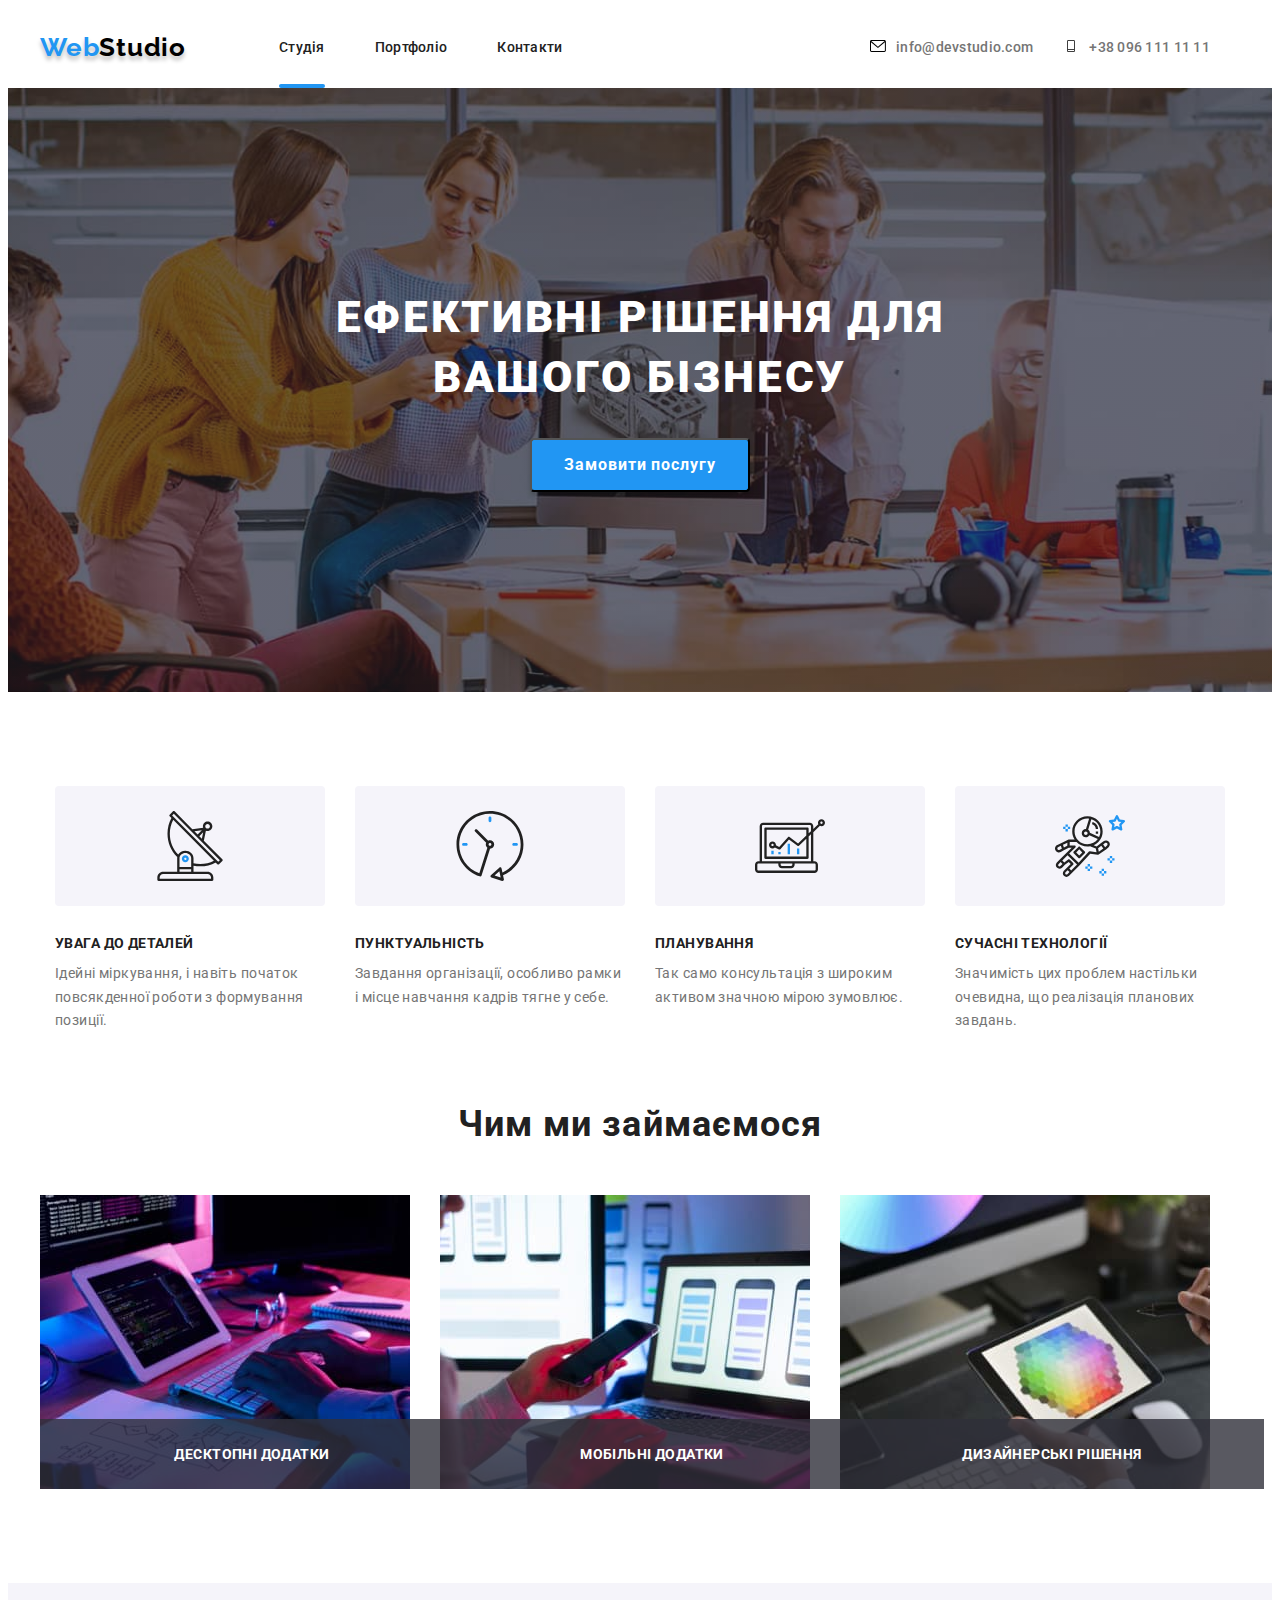
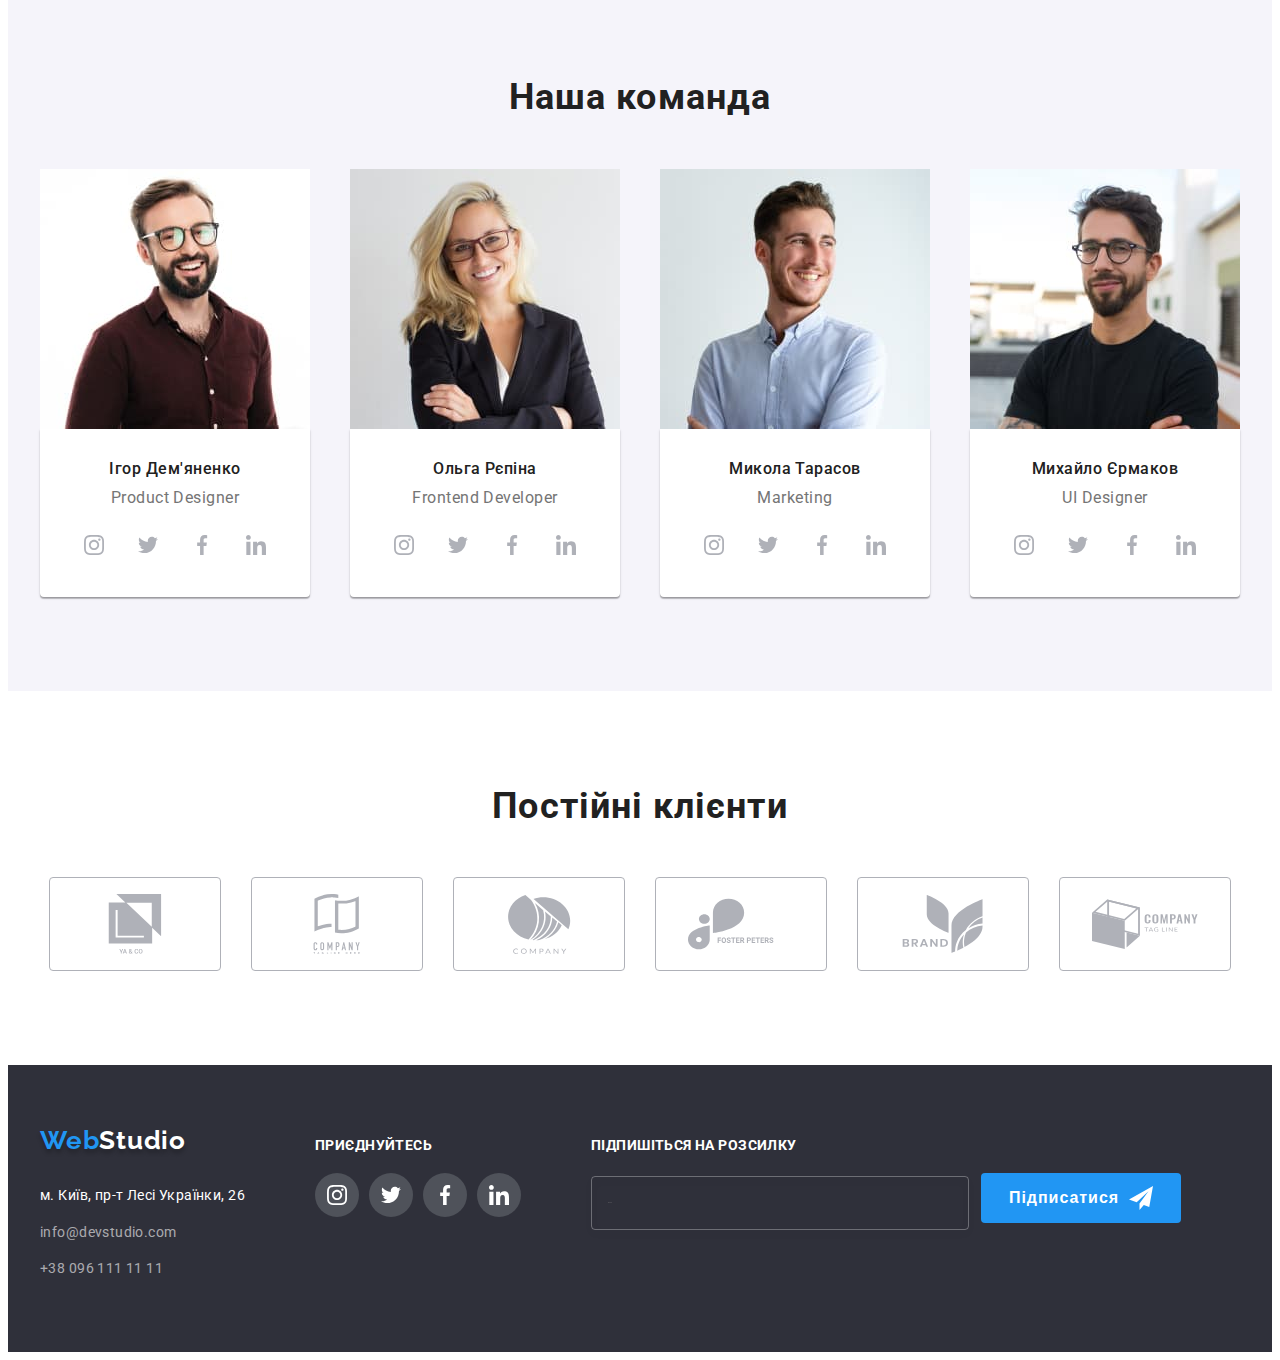
==== index.html @ 94c40601 "Редагування" ====
<!DOCTYPE html>
<html lang="uk">
  <head>
    <meta charset="UTF-8" />
    <meta http-equiv="X-UA-Compatible" content="IE=edge" />
    <meta name="viewport" content="width=device-width, initial-scale=1.0" />
    <title>Document</title>

    <link rel="stylesheet" href="https://cdnjs.cloudflare.com/ajax/libs/modern-normalize/1.1.0/modern-normalize.min.css" integrity="sha512-wpPYUAdjBVSE4KJnH1VR1HeZfpl1ub8YT/NKx4PuQ5NmX2tKuGu6U/JRp5y+Y8XG2tV+wKQpNHVUX03MfMFn9Q==" crossorigin="anonymous" referrerpolicy="no-referrer" />

    <link rel="preconnect" href="https://fonts.googleapis.com">
    <link rel="preconnect" href="https://fonts.gstatic.com" crossorigin>
    <link href="https://fonts.googleapis.com/css2?family=Raleway:wght@700&family=Roboto:wght@400;500;700;900&display=swap" rel="stylesheet">

    <!-- <link rel="stylesheet" href="./css/styles.css"> -->
    <link rel="stylesheet" href="./css/main.min.css">

  </head>
  <body>
    <header>
      <div class="container-header">
        <nav class="navigation">
          <a class="logo" href="./index.html">Web<span class="logo-header">Studio</span></a>
          <ul class="navigation__list navigation__menu__list">
            <li><a class="navigation__menu active" href="./index.html">Студія</a></li>
            <li><a class="navigation__menu" href="./portfolio.html">Портфоліо</a></li>
            <li><a class="navigation__menu" href="">Контакти</a></li>
          </ul>
        </nav>
        <ul class="contacts">
          <li class="header__contacts__link"><a href="mail" class="link"><svg class="header__contacts__icons" width="16" height="12">
            <use href="./img/icons.svg#icon-mail"></use></svg>info@devstudio.com</a>
          </li>
          <li class="header__contacts__link"><a href="mobile" class="link"><svg class="header__contacts__icons" width="16" height="12">
            <use href="./img/icons.svg#icon-mobile"></use></svg>+38 096 111 11 11</a>
          </li>
        </ul>
      </div>
    </header>
    <main>
      <section class="section section__hero section__hero__background">
        <div class="hero-container">
          <h1 class="hero">Ефективні рішення для вашого бізнесу</h1>
          <button class="hero__btn" type="button" data-modal-open> Замовити послугу</button>
        </div>
      </section>
      <section class="section__advantages">
        <div class="container__advantages">
          <h2 hidden>Приклади</h2>
          <ul class="advantages__list">
            <li>
              <a href="#" class="advantages__bcgrd"><svg class="advantages__icons" width="70" height="70"><use href="./img/icons.svg#icon-antenna"></use></svg></a>
              <h3 class="advantages">УВАГА ДО ДЕТАЛЕЙ</h3>
              <p class="advantages__descr">
                Ідейні міркування, і навіть початок повсякденної роботи з
                формування позиції.
              </p>
            </li>
            <li>
              <a href="#" class="advantages__bcgrd"><svg class="advantages__icons" width="70" height="70"><use href="./img/icons.svg#icon-clock"></use></svg></a>
              <h3 class="advantages">ПУНКТУАЛЬНІСТЬ</h3>
              <p class="advantages__descr">
                Завдання організації, особливо рамки і місце навчання кадрів тягне
                у себе.
              </p>
            </li>
            <li>
              <a href="#" class="advantages__bcgrd"><svg class="advantages__icons" width="70" height="70"><use href="./img/icons.svg#icon-diagram"></use></svg></a>
              <h3 class="advantages">ПЛАНУВАННЯ</h3>
              <p class="advantages__descr">
                Так само консультація з широким активом значною мірою зумовлює.
              </p>
            </li>
            <li>
              <a href="#" class="advantages__bcgrd"><svg class="advantages__icons" width="70" height="70"><use href="./img/icons.svg#icon-astronaut"></use></svg></a>
              <h3 class="advantages">СУЧАСНІ ТЕХНОЛОГІЇ</h3>
              <p class="advantages__descr">
                Значимість цих проблем настільки очевидна, що реалізація планових
                завдань.
              </p>
            </li>
          </ul>
        </div>
      </section>
      <section class="section">
        <div class="container-occupation">
          <h2 class="occupation">Чим ми займаємося</h2>
          <ul class="list-occupation">
            <li class="occupation-item">
              <div class="occupation-item-thumb">
                <img src="./img/box-1.jpg" alt="Діяльність1" width="370" height="294" />
                <p class="occupation-descr">Десктопні додатки</p>
              </div>
            </li>
            <li class="occupation-item">
              <div class="occupation-item-thumb">
                <img src="./img/box-2.jpg" alt="Діяльність2" width="370" height="294" />
                <p class="occupation-descr">Мобільні додатки</p>
              </div>
            </li>
            <li class="occupation-item">
              <div class="occupation-item-thumb">
                <img src="./img/box-3.jpg" alt="Діяльність3" width="370" height="294" />
                <p class="occupation-descr">Дизайнерські рішення</p>
              </div>
            </li>
          </ul>
        </div>
      </section>
      <section class="section section-background-workers">
        <div class="container-team">
          <h2 class="team">Наша команда</h2>
          <ul class="list-team">
            <li>
              <img src="./img/Worker-1.jpg" alt="Працівник1" width="270" height="260" />
              <div class="team-workers">
                <h3 class="name">Ігор Дем'яненко</h3>
                <p class="position">Product Designer</p>
                <ul class="workers-soc-list">
                  <li class="workers-soc-items"><a href="instagram" class="workers-soc-link link"><svg class="workers-soc-icons">
                    <use href="./img/icons.svg#icon-instagram"></use></svg></a></li>
                  <li class="workers-soc-items"><a href="twitter" class="workers-soc-link link"><svg width class="workers-soc-icons">
                    <use href="./img/icons.svg#icon-twitter"></use></svg></a></li>
                  <li class="workers-soc-items"><a href="facebook" class="workers-soc-link link"><svg class="workers-soc-icons">
                    <use href="./img/icons.svg#icon-facebook"></use></svg></a></li>
                  <li class="workers-soc-items"><a href="linkedin" class="workers-soc-link link"><svg class="workers-soc-icons">
                    <use href="./img/icons.svg#icon-linkedin"></use></svg></a></li>
                </ul>
              </div>
            </li>
            <li>
              <img src="./img/Worker-2.jpg" alt="Працівник2" width="270" height="260" />
              <div  class="team-workers">
                <h3 class="name">Ольга Рєпіна</h3>
                <p class="position">Frontend Developer</p>
                <ul class="workers-soc-list">
                  <li class="workers-soc-items"><a href="instagram" class="workers-soc-link link"><svg class="workers-soc-icons">
                    <use href="./img/icons.svg#icon-instagram"></use></svg></a></li>
                  <li class="workers-soc-items"><a href="twitter" class="workers-soc-link link"><svg class="workers-soc-icons">
                    <use href="./img/icons.svg#icon-twitter"></use></svg></a></li>
                  <li class="workers-soc-items"><a href="facebook" class="workers-soc-link link"><svg class="workers-soc-icons">
                    <use href="./img/icons.svg#icon-facebook"></use></svg></a></li>
                  <li class="workers-soc-items"><a href="linkedin" class="workers-soc-link link"><svg class="workers-soc-icons">
                    <use href="./img/icons.svg#icon-linkedin"></use></svg></a></li>
                </ul>
              </div>
            </li>
            <li>
              <img src="./img/Worker-3.jpg" alt="Працівник3" width="270" height="260" />
              <div  class="team-workers">
                <h3 class="name">Микола Тарасов</h3>
                <p class="position">Marketing</p>
                <ul class="workers-soc-list">
                  <li class="workers-soc-items"><a href="instagram" class="workers-soc-link link"><svg class="workers-soc-icons">
                    <use href="./img/icons.svg#icon-instagram"></use></svg></a></li>
                  <li class="workers-soc-items"><a href="twitter" class="workers-soc-link link"><svg class="workers-soc-icons">
                    <use href="./img/icons.svg#icon-twitter"></use></svg></a></li>
                  <li class="workers-soc-items"><a href="facebook" class="workers-soc-link link"><svg class="workers-soc-icons">
                    <use href="./img/icons.svg#icon-facebook"></use></svg></a></li>
                  <li class="workers-soc-items"><a href="linkedin" class="workers-soc-link link"><svg class="workers-soc-icons">
                    <use href="./img/icons.svg#icon-linkedin"></use></svg></a></li>
                </ul>
              </div>
            </li>
            <li>
              <img src="./img/Worker-4.jpg" alt="Працівник4" width="270" height="260" />
              <div class="team-workers">
                <h3 class="name">Михайло Єрмаков</h3>
                <p class="position">UI Designer</p>
                <ul class="workers-soc-list">
                  <li class="workers-soc-items"><a href="instagram" class="workers-soc-link link"><svg class="workers-soc-icons">
                    <use href="./img/icons.svg#icon-instagram"></use></svg></a></li>
                  <li class="workers-soc-items"><a href="twitter" class="workers-soc-link link"><svg class="workers-soc-icons">
                    <use href="./img/icons.svg#icon-twitter"></use></svg></a></li>
                  <li class="workers-soc-items"><a href="facebook" class="workers-soc-link link"><svg  class="workers-soc-icons">
                    <use href="./img/icons.svg#icon-facebook"></use></svg></a></li>
                  <li class="workers-soc-items"><a href="linkedin" class="workers-soc-link link"><svg  class="workers-soc-icons">
                    <use href="./img/icons.svg#icon-linkedin"></use></svg></a></li>
                </ul>
              </div>
            </li>
          </ul>
        </div>
      </section>
      <section class="section">
        <div class="clients-container">
          <h2 class="clients">Постійні клієнти</h2>
          <ul class="clients-list">
            <li><a href="client-1" class="clients-link link"><svg class="clients-icons">
              <use href="./img/icons.svg#icon-1"></use></svg></a></li>
            <li><a href="client-2" class="clients-link link"><svg class="clients-icons">
              <use href="./img/icons.svg#icon-2"></use></svg></a></li>
            <li><a href="client-3" class="clients-link link"><svg class="clients-icons">
              <use href="./img/icons.svg#icon-3"></use></svg></a></li>
            <li><a href="client-4" class="clients-link link"><svg class="clients-icons">
              <use href="./img/icons.svg#icon-4"></use></svg></a></li>
            <li><a href="client-5" class="clients-link link"><svg class="clients-icons">
              <use href="./img/icons.svg#icon-5"></use></svg></a></li>
            <li><a href="client-5" class="clients-link link"><svg class="clients-icons">
              <use href="./img/icons.svg#icon-6"></use></svg></a></li>
          </ul>
        </div>
      </section>
    </main>
    <footer class="footer-background">
      <div class="container-footer">
        <div class="section-adress">
          <a class="logo-footer" href="./index.html">Web<span class="logo-footer-part">Studio</span></a>
          <address>
            <ul class="list-footer">
              <li class="link-footer-adress">
                <a class="adress" href="https://goo.gl/maps/pz3UQcwL6n8fsx3L7"
                  >м. Київ, пр-т Лесі Українки, 26</a>
              </li>
              <li class="link-footer">
                <a class="contacts-footer" href="mailto:info@devstudio.com">info@devstudio.com</a>
              </li>
              <li class="link-footer">
                <a class="contacts-footer" href="tel:+380961111111">+38 096 111 11 11</a>
              </li>
            </ul>
          </address>
        </div>
        <div class="section-social">
            <h3 class="invitation-footer">ПРИЄДНУЙТЕСЬ</h3>
            <ul class="list-footer footer-soc-list">
              <li class="footer-soc-items"><a href="instagram" class="footer-soc-link link"><svg class="footer-soc-icons">
                <use href="./img/icons.svg#icon-instagram"></use></svg></a></li>
              <li class="footer-soc-items"><a href="twitter" class="footer-soc-link link"><svg class="footer-soc-icons">
                <use href="./img/icons.svg#icon-twitter"></use></svg></a></li>
              <li class="footer-soc-items"><a href="facebook" class="footer-soc-link link"><svg  class="footer-soc-icons">
                <use href="./img/icons.svg#icon-facebook"></use></svg></a></li>
              <li class="footer-soc-items"><a href="linkedin" class="footer-soc-link link"><svg  class="footer-soc-icons">
                <use href="./img/icons.svg#icon-linkedin"></use></svg></a></li>
            </ul>
        </div>
        <form class="subscriber-form">
            <p class="text-form">Підпишіться на розсилку</p>
            <div class="subscriber-form-bottom">
              <input type="email" class="input-bottom" placeholder="E-mail">
              <button type="submit" class="submit-bottom">
                <span class="submit-text">Підписатися</span>
                <svg class="submit-icon">
                  <use href="./img/icons.svg#icon-send">
                  </use>
                </svg>
              </button>
            </div>
        </form>
      </div>
    </footer>
      <div class="backdrop is-hidden" data-modal>
        <div class="modal">
          <button type="button" class="modal-close" data-modal-close>
            <li><a href="#" class="modal-cross"><svg class="close-btn" width="11" height="11" >
              <use href="./img/icons.svg#icon-Vector"></use></svg></a></li>
          </button>
          <form class="modal-form">
            <p class="modal-heading">Залиште свої дані, ми вам передзвонимо</p>
            <div class="form-field">
              <label for="name" class="field-type" aria-required="required">Ім'я</label>
              <input type="text" class="modal-input">
              <svg class="modal-form-icons"><use href="./img/icons.svg#icon-name"></use></svg>
            </div>
            <div class="form-field">
              <label for="tel" class="field-type" aria-required="required">Телефон</label>
              <input type="tel" pattern="[\+]\d{3}\s[\(]\d{2}[\)]\s\d{3}[\-]\d{2}[\-]\d{2}" class="modal-input">
              <svg class="modal-form-icons"><use href="./img/icons.svg#icon-tel"></use></svg>
            </div>
            <div class="form-field">
              <label for="name" class="field-type" aria-required="required">Пошта</label>
              <input type="email" class="modal-input">
              <svg class="modal-form-icons"><use href="./img/icons.svg#icon-email"></use></svg>
            </div>
            <div class="form-field">
              <label for="name" class="field-type">Коментар</label>
              <textarea name="comment" id="comment" class="textarea-label" placeholder="Введіть текст"></textarea>
            </div>
            <div class="form-field">
              <input type="checkbox" name="politic" id="politic" class="modal-politic-check is-hidden">
              <label for="politic" class="modal-politic-label">
                <div class="modal-politic-check2">
                  <svg class="modal-form-icon-check" width="11" height="8">
                  <use href="./img/icons.svg#icon-check"></use></svg>
                </div>
                <span class="check-text">Погоджуюся з розсилкою та приймаю <a href="./index.html" class="a-modal">Умови договору</a></span>
              </label>
            </div>
            <div class="form-submit">
              <button type="submit" class="btn-submit">Відправити</button>
            </div>
          </form>
        </div>
      </div>
    <script src="./js/modal.js"></script>
  </body>
</html>
---- css/styles.css ----
/*reset start*/
h1,
h2,
h3,
h4,
h5,
h5,
ul,
p{
    margin: 0;
    padding-left: 0;
}
.link{
    text-decoration: none;
    color: currentColor;
}
.list{
    text-decoration: none;
    list-style: none;
    margin: 0;
    padding: 0;
    display: flex;
    align-items: center;
    gap: 50px;
}
.section{
    padding-top: 94px;
    padding-bottom: 94px;
}
img{
    display: block;
}
/*reset end*/
.container-header{
    width: 1200px;
    margin: 0 auto;
    display: flex;
    align-items: center;
}
.header-border-bottom{
    border-bottom: 1px solid #ECECEC;
}
body{
    font-family: "Roboto", "Raleway";
}
:root{
    --article-color: #212121;
    --article-descr-color:#757575;
    --section-background-color:#2F303A;
    --btns-links-color:#2196F3; 
}
.list-header{
    text-decoration: none;
    list-style: none;
    margin: 0;
    padding: 0;
    display: flex;
    align-items: center;
    gap: 50px;
}
.logo{
    font-style: normal;
    font-weight: 700;
    font-size: 26px;
    line-height: 1.19;
    letter-spacing: 0.03em;
    color: #2196F3;
    text-shadow: 0px 4px 4px rgba(0, 0, 0, 0.25);
    text-decoration: none;
    font-family: 'Raleway';
    padding-top: 24px;
    padding-bottom: 25px;
    display: flex;
    align-items: center;
}
.logo-header{
    color: #000000;
    display: flex;
    align-items: center;
}
.navigation{
    display: flex;
    align-items: center;
    transition: color 250ms linear;
}
.list-menu{
    text-decoration: none;
    list-style: none;
    margin: 0;
    padding: 0;
    display: flex;
    align-items: center;
    gap: 50px;
    margin-left: 93px;
    transition: color 250ms linear;
}
.menu.active::after{
    content: "";
    width: 100%;
    height: 4px;
    background-color: #2196F3;
    position: absolute;
    bottom: 0;
    display: block;
    left: 0;
    border-radius: 2px;
}
.menu{
    font-size: 14px;
    line-height: 1.14;
    letter-spacing: 0.02em;
    color: #212121;
    text-decoration: none;
    font-weight: 500;
    padding-top: 32px;
    padding-bottom: 32px;
    display: flex;
    align-items: center;
    transition: color 250ms linear;
    position: relative;
}
.menu:hover{
    color: var(--btns-links-color);
}

.menu:active{
    color: var(--btns-links-color);
}
.menu:focus{
    color: var(--btns-links-color);
}
.list-contacts{
    text-decoration: none;
    list-style: none;
    margin: 0;
    padding: 0;
    display: flex;
    align-items: center;
    margin-left: auto;
}
.header-contacts-link{
    font-family: 'Roboto';
    font-style: normal;
    font-size: 14px;
    line-height: 1.14;
    letter-spacing: 0.02em;
    color: #757575;
    text-decoration: none;
    font-weight: 500;
    padding-top: 32px;
    padding-bottom: 32px;
    display: flex;
    align-items: center;
    justify-content: center;
    margin-left: auto;
    margin-right: 30px;
    color: #757575;
    transition: color 250ms linear;
}
.header-contacts-icons{
    margin-right: 10px;
    fill:#757575;
    transition: fill 250ms linear;
}
.header-contacts-link:hover{
    fill: var(--btns-links-color);
    color: var(--btns-links-color);
}
.header-contacts-link:focus{
    fill: var(--btns-links-color);
    color: var(--btns-links-color);
}
.hero-section{
    padding-top: 200px;
    padding-bottom: 200px;
    background-image: linear-gradient(rgba(47, 48, 58, 0.4), rgba(47, 48, 58, 0.4)), url(../img/hero-image.jpg);
    background-repeat: no-repeat;
    background-size: cover;
    background-position: center;
    background-color: var(--section-background-color);
}
.hero-container{
    width: 1200px;
    padding-top: 94px;
    padding-bottom: 94px;
    align-items: center;
    text-align: center;
    display: contents;
}
.hero{
    font-size: 44px;
    width: 696px;
    margin: 0 auto;
    line-height: 1.36;
    text-align: center;
    letter-spacing: 0.06em;
    text-transform: uppercase;
    color: #FFFFFF; 
    font-weight: 900;
    margin-bottom: 30px;
    background-color: transparent;
    display: flex;
    align-items: center;
}
.btn-order{
    font-family: 'Roboto';
    font-style: normal;
    font-size: 16px;
    line-height: 1.875;
    font-weight: 700;
    margin: 0 auto;
    padding: 10px 32px;
    letter-spacing: 0.06em;
    color: #FFFFFF;
    box-shadow: 0px 4px 4px rgba(0, 0, 0, 0.15);
    border-radius: 4px;
    cursor: pointer;
    display: flex;
    align-items: center;
    transition: color 250ms linear;
    background: var(--btns-links-color)
}
.section-advantages{
    padding-top: 94px;
}
.container-advantages{
    width: 1200px;
	padding-left: 15px;
	padding-right: 15px;
	margin: 0 auto;
}
.list-advantages{
    text-decoration: none;
    list-style: none;
    margin: 0;
    padding: 0;
    display: flex;
    align-items: center;
    justify-content: center;
    gap: 30px; 
}
.advantage-bcgrd{
    width: 270px;
    height: 120px;
    background-color: #F5F4FA;
    border-radius: 4px;
    margin-bottom: 30px;
    display: flex;
    align-items: center;
    justify-content: center;
}
.advantage-icon{
    width: 70px;
    height: 70px;
}
.advantages{
    font-size: 14px;
    font-weight: 700;
    line-height: 1.14;
    letter-spacing: 0.03em;
    text-transform: uppercase;
    padding-bottom: 10px;
    display: flex;
    justify-content: space-between;
    align-items: center;
    color:var(--article-color)
}
.advantages-descr{
    font-size: 14px;
    width: 270px;
    height: 48px;
    font-weight: 400;
    line-height: 1.71;
    letter-spacing: 0.03em;
    display: flex;
    justify-content: space-between;
    color: var(--article-descr-color)
}
.container-occupation{
    width: 1200px;
	padding-left: 15px;
	padding-right: 15px;
	margin: 0 auto;
}
.list-occupation{
    text-decoration: none;
    list-style: none;
    margin: 0;
    padding: 0;
    display: flex;
    align-items: center;
    gap: 30px;
}
.occupation{
    font-size: 36px;
    font-weight: 700;
    line-height: 1.16;
    text-align: center;
    letter-spacing: 0.03em;
    margin-bottom: 50px;
    color: var(--article-color)
}
.occupation-item{
    position: relative;
}
.occupation-item-thumb{
    position: relative;
}
.occupation-descr{
    font-family: 'Roboto';
    font-style: normal;
    font-weight: 700;
    font-size: 14px;
    line-height: 16px;
    letter-spacing: 0.03em;
    text-transform: uppercase;
    padding: 27px;
    color: #FFFFFF;
    position: absolute;
    bottom: 0;
    text-align: center;
    width: 100%;
    background-color: rgba(47, 48, 58, 0.8);
}
.section-background-workers{
    background: #F5F4FA;
}
.container-team{
    width: 1200px;
	padding-left: 15px;
	padding-right: 15px;
	margin: 0 auto;
}
.list-team{
    text-decoration: none;
    display: flex;
    justify-content: space-between;
    align-items: center;
    list-style: none;
    margin: 0;
    padding: 0;
}
.team-workers{
    padding-top: 30px;
    padding-bottom: 30px;
    background: #FFFFFF;
    box-shadow: 0px 1px 3px rgba(0, 0, 0, 0.12), 0px 1px 1px rgba(0, 0, 0, 0.14), 0px 2px 1px rgba(0, 0, 0, 0.2);
    border-radius: 0px 0px 4px 4px;
}
.team{
    font-size: 36px;
    font-weight: 700;
    line-height: 1.16;
    text-align: center;
    letter-spacing: 0.03em;
    color: #212121;
    margin-bottom: 50px;
}
.name{
    font-size: 16px;
    font-weight: 500;
    line-height: 1.1875;
    text-align: center;
    letter-spacing: 0.03em;
    padding-bottom: 10px;
    color: var(--article-color)
}
.position{
    font-size: 16px;
    font-weight: 400;
    line-height: 1.1875;
    text-align: center;
    letter-spacing: 0.03em;
    margin-bottom: 16px;
    color: var(--article-descr-color)
}
.workers-soc-list{
    text-decoration: none;
    list-style: none;
    margin: 0;
    padding: 0;
    display: flex;
    justify-content: center;
    align-items: center;
    gap: 10px;
}
.workers-soc-items{
    width: 44px;
    height: 44px;
}
.workers-soc-link{
    width: 100%;
    height: 100%;
    display: flex;
    justify-content: center;
    align-items: center;
    border-radius: 50%;
    transition: background-color 250ms linear, fill 250ms linear;
}
.workers-soc-link:hover{
    background-color: var(--btns-links-color);
}
.workers-soc-link:hover .workers-soc-icons{
    fill: #FFFFFF;
}
.workers-soc-link:focus{
    background-color: var(--btns-links-color);
}
.workers-soc-link:focus .workers-soc-icons{
    fill: #FFFFFF;
}
.workers-soc-icons{
    height: 20px;
    width: 20px;
    fill: #AFB1B8;
    transition: color 250ms linear;
}
.clients-container{
    width: 1200px;
	padding-left: 15px;
	padding-right: 15px;
	margin: 0 auto;
}
.clients-list{
    text-decoration: none;
    list-style: none;
    margin: 0;
    padding: 0;
    display: flex;
    justify-content: center;
    align-items: center;
    gap: 30px;  
}
.clients{
    font-family: 'Roboto';
    font-style: normal;
    font-weight: 700;
    font-size: 36px;
    line-height: 42px;
    text-align: center;
    letter-spacing: 0.03em;
    color: #212121; 
    margin-bottom: 50px;
}
.clients-link{
    display: flex;
    justify-content: center;
    align-items: center;
    border: 1px solid #AFB1B8;
    border-radius: 4px;
    fill: #AFB1B8;
    transition: fill 250ms linear, border-color 250ms linear;
}
.clients-link:hover { 
    fill: var(--btns-links-color); 
    border-color:var(--btns-links-color);
}
.clients-link:focus { 
    fill: var(--btns-links-color); 
    border-color:var(--btns-links-color);
}
.clients-icons{
    width: 106px;
    height: 60px;
    margin: 16px 32px 16px 32px;
}
.container-footer{
    display: flex;
    justify-content: start;
    padding-left: 15px;
    padding-right: 15px;
    margin: 0 auto;
    width: 1200px;
}
.section-adress{
    margin-right: 70px;
}
.section-social{
    margin-top: 12px;
}
.footer-background{
    padding-top: 60px;
    padding-bottom: 60px;
    background: var(--section-background-color)
}
.list-footer{
    text-decoration: none;
    list-style: none;
    margin: 0;
    padding: 0; 
}
.link-footer-adress{
    margin-top: 28px;
    margin-bottom: 12px;
}
.link-footer{
    margin-bottom: 12px;
}
.logo-footer{
    font-family: 'Raleway';
    font-style: normal;
    font-weight: 700;
    font-size: 26px;
    line-height: 1.19;
    letter-spacing: 0.03em;
    color: #2196F3;
    text-shadow: 0px 4px 4px rgba(0, 0, 0, 0.25);
    text-decoration: none;
    margin-right: auto;
}
.logo-footer-part{
    font-family: 'Raleway';
    font-style: normal;
    font-weight: 700;
    font-size: 26px;
    line-height: 31px;
    letter-spacing: 0.03em;
    margin-left: auto;
    margin-bottom: 28px;
    color: #FFFFFF;
}
.adress{
    font-family: 'Roboto';
    font-style: normal;
    font-size: 14px;
    font-weight: 400;
    line-height: 1.71;
    letter-spacing: 0.03em;
    color: #FFFFFF;
    text-decoration: none;
    margin-top: 28px;
    margin-bottom: 12px;
    margin-left: auto;
}
.social-footer{
    display: flex;
    justify-content: center;
    align-items: center;
}
.invitation-footer{
    font-family: 'Roboto';
    font-style: normal;
    font-weight: 700;
    font-size: 14px;
    line-height: 16px;
    letter-spacing: 0.03em;
    text-transform: uppercase;
    color: #FFFFFF;
    display: flex;
    align-items: center;
    margin-bottom: 20px;
}
.footer-soc-list{
    display: flex;
    align-items: center;
    gap: 10px;
}
.footer-soc-items{
    width: 44px;
    height: 44px;
}
.footer-soc-link{
    width: 100%;
    height: 100%;
    display: flex;
    justify-content: center;
    align-items: center;
    border-radius: 50%;
    background-color: #4f525a;
    transition:  background-color 250ms linear, fill 250ms linear;
}
.footer-soc-link:hover{
    background-color: var(--btns-links-color);
}
.footer-soc-link:hover .workers-soc-icons{
    fill: #FFFFFF;
}
.footer-soc-link:focus{
    background-color: var(--btns-links-color);
}
.footer-soc-link:focus .workers-soc-icons{
    fill: #FFFFFF;
}
.footer-soc-icons{
    height: 20px;
    width: 20px;
    fill: #FFFFFF
}
.container-portfolio{
    width: 1200px;
	margin: 0 auto; 
    padding-left: 15px;
	padding-right: 15px;
}
.portfolio-container-header{
    border-bottom: 1px solid #EEEEEE;
}
.portfolio-section{
    width: 1200px;
    margin: 0 auto; 
    padding-left: 15px;
    padding-right: 15px;
    display: flex;
    align-items: center;
}
.list-portfolio-categories{
    text-decoration: none;
    list-style: none;
    margin: 0;
    padding: 0;
    display: flex;
    align-items: center;
    justify-content: center;
    margin-bottom: 50px;
    gap: 8px;
}
.portfolio-filter{
    border: 1px solid #EEEEEE;
    padding-top: 20px;
    padding-bottom: 20px;
}
.portfolio-categories{
    font-family: 'Roboto';
    font-style: normal;
    font-weight: 500;
    font-size: 16px;
    line-height: 26px;
    text-align: center;
    letter-spacing: 0.03em;
    color: #212121;
    cursor: pointer;
    padding: 6px 22px;
    transition:  background-color 250ms linear, color 250ms linear, border-bottom 250ms linear; 
}
.portfolio-categories:hover{
    color: #FFFFFF;
    background-color: var(--btns-links-color)
}
.portfolio-categories:focus{
    color: #FFFFFF;
    background-color: var(--btns-links-color)
}
.portfolio-categories:active{
    color: #FFFFFF;
    background-color: var(--btns-links-color)
}
.header-portfolio-border{
    border-bottom: 1px solid #ECECEC;;
}
.container-projects{
    width: 1200px;
	margin: 0 auto;
	padding-left: 15px;
	padding-right: 15px;
}
.list-portfolio-projects{
    text-decoration: none;
    list-style: none;
    margin: 0;
    display: flex;
    align-content: center;
    flex-wrap: wrap;
    gap: 30px;
}
.project{
    font-size: 18px;
    font-weight: 700;
    line-height: 2;
    letter-spacing: 0.06em;
    margin-left: 24px;
    margin-right: 24px;
    margin-bottom: 4px;
    color: var(--article-color) 
}
.project-item{
   flex-basis: calc((100% - 60px) / 3);
   transition: box-shadow 250ms linear;
   transform: translateY(0%);
}
.project-item:hover .project-descr-overlay{
    transform: translateY(0%);
    transition: 250ms linear;
}
.project-item:hover{
    box-shadow: 0px 1px 1px rgba(0, 0, 0, 0.12), 0px 4px 4px rgba(0, 0, 0, 0.06), 1px 4px 6px rgba(0, 0, 0, 0.16);
}
.project-descr-overlay{
    font-family: 'Roboto';
    font-style: normal;
    font-weight: 400;
    font-size: 18px;
    line-height: 28px;
    letter-spacing: 0.03em;
    position: absolute;
    top: 0;
    color: #FFFFFF;
    padding: 63px 24px 63px 24px;
    height: 100%;
    transform: translateY(100%);
    transition: 250ms linear;
    background-color: var(--btns-links-color);
}
.project-item-thumb{
    position: relative;
    overflow: hidden;
}
.portfolio-categories-item{
    font-size: 16px;
    font-weight: 400;
    line-height: 1.875;
    letter-spacing: 0.03em;
    margin-left: 24px;
    margin-right: 24px;
    color: var(--article-descr-color)
}
.contacts-footer{
    font-family: 'Roboto';
    font-style: normal;
    font-weight: 400;
    font-size: 14px;
    line-height: 24px;
    letter-spacing: 0.03em;
    color: rgba(255, 255, 255, 0.6);
    text-decoration: none;
    transition: color 250ms linear; 
}
.contacts-footer:hover{
    color: #2196F3;
}
.contacts-footer:focus{
    color: #2196F3;
}
.contacts-footer:active{
    color: #2196F3;
}
.backdrop{
    width: 100%;
    height: 100%;
    position: fixed;
    transition: opacity 250ms linear, visibility 250ms linear;
    top: 0;
    background: rgba(0, 0, 0, 0.2);
    box-shadow: 0px 4px 4px rgba(0, 0, 0, 0.25);
}
.backdrop.is-hidden .modal{
    transform: translate(-50%, -50%) scale(0);
}
.modal{
    width: 528px;
    min-height: 600px;
    position: absolute;
    top: 50%;
    left: 50%;
    transform: translate(-50%, -50%) scale(1);
    background-color: #FFFFFF;
    list-style: none;
    border-radius: 5px;
    transition: transform 250ms linear;
}
.modal-close{
    width: 30px;
    height: 30px;
    background-color: transparent;
    border-radius: 50%;
    cursor: pointer;
    top: 10px;
    right: 10px;
    border: 1px solid rgba(0, 0, 0, 0.1);
    border-radius: 50%;
    display: flex;
    align-items: center;
    justify-content: center;
    position: absolute;
}
.modal-cross:hover{
    fill: var(--btns-links-color);
}
.modal-cross:focus{
    fill: var(--btns-links-color);
}
.modal-cross:active{
    fill: var(--btns-links-color);
}
.is-hidden{
    opacity: 0;
    visibility: hidden;
    pointer-events: none;
}
.modal-form{
    padding: 40px;
}
.modal-heading{
    font-family: 'Roboto';
    font-style: normal;
    font-weight: 700;
    font-size: 20px;
    line-height: 23px;
    text-align: center;
    letter-spacing: 0.03em;
    color: #212121;
    padding-bottom: 12px;
}
.modal-input{
    width: 100%;
    height: 40px;
    border: 1px solid rgba(33, 33, 33, 0.2);
    border-radius: 4px;
    transition: color 250ms linear, fill 250ms linear;
}
.form-field{
    width: 100%;
    display: flex;
    flex-direction: column;
    margin-bottom: 10px;
    position: relative;
}
.field-type{
    font-family: 'Roboto';
    font-style: normal;
    font-weight: 400;
    font-size: 12px;
    line-height: 14px;
    letter-spacing: 0.01em;
    color: #757575;
}
.modal-input{
    display: inline-block;
    width: 100%;
    height: 40px;
    padding: 0 0 0 40px;
    margin-top: 4px;
    outline: none;
    border: 1px solid rgba(33, 33, 33, 0.2);
    border-radius: 4px;
    cursor: pointer;
    transition: color 250ms linear, fill 250ms linear;
}
.modal-input:focus~.modal-form-icons{
  color: var(--btns-links-color);
  fill: var(--btns-links-color);
}
.textarea-label:focus,
.modal-input:focus{
  border: 1px solid var(--btns-links-color);
}
.modal-input:hover~.modal-form-icons{
    color: var(--btns-links-color);
    fill: var(--btns-links-color);
  }
  .textarea-label:hover,
  .modal-input:hover{
    border: 1px solid var(--btns-links-color);
  }
.modal-form-icons{
    position: absolute;
    width: 15px;
    height: 12px;
    left: 10px;
    top: 55%;
    transition: color 250ms linear, fill 250ms linear;
}
.textarea-label{
    display: block;
    width: 448px;
    height: 120px;
    padding: 12px 16px;
    margin-top: 4px;
    outline: none;
    border: 1px solid rgba(33, 33, 33, 0.2);
    border-radius: 4px;
    cursor: pointer;
    resize: none;
    outline: none;
    cursor: pointer;
    overflow: auto;
    font-family: 'Roboto';
    font-style: normal;
    font-weight: 400;
    font-size: 12px;
    line-height: 14px;
    letter-spacing: 0.01em;
    color: rgba(117, 117, 117, 0.5);
    transition: color 250ms linear, fill 250ms linear;
}
.modal-politic-label{
    display: flex;
    align-items: center;
    padding-bottom: 30px;
}
/* .modal-politic-label::before{
    content: "";
    width: 16px;
    height: 16px;
    border: 2px solid;
    border-radius: 2px;
    margin-right: 10px;
    margin-left: 14px;
}
.modal-politic-check:checked~ label::before{
    border: none;
    background-repeat: no-repeat;
    background-image: url(../img/check.svg);
    background-position: center;
    background-color: var(--btns-links-color);
} */
.modal-politic-check2{
    width: 16px;
    height: 16px;
    border: 2px solid;
    border-radius: 2px;
    margin-right: 10px;
    margin-left: 10px;
    cursor: pointer; 
}
.modal-form-icon-check{
    width: 15px;
    height: 12px;
    top: 55%;
    transition: color 250ms linear, fill 250ms linear;
}
.modal-politic-check2 svg{
    fill: transparent;
}
.modal-politic-check:checked + label>div{
    border: none;
    background-color: var(--btns-links-color);
}
.modal-politic-check:checked + label>div svg{
    fill: #FFFFFF;
}
.check-text{
    font-family: 'Roboto';
    font-style: normal;
    font-weight: 400;
    font-size: 14px;
    line-height: 24px;
    letter-spacing: 0.02em;
    color: #757575;
}
.a-modal {
    display: inline-block;
    padding: 0;
    margin: 0;
    color: var(--btns-links-color)
}
.checkbox{
    appearance: none;
    transition: background-image 250ms cubic-bezier(0.4, 0, 0.2, 1),
      fill 250ms cubic-bezier(0.4, 0, 0.2, 1);
}
.form-submit{
    display: flex;
    justify-content: center;
}
.btn-submit{
    font-family: 'Roboto';
    font-weight: 700;
    font-size: 16px;
    line-height: 30px;
    letter-spacing: 0.06em;
    padding: 10px 52px 10px 52px;
    align-items: center;
    text-align: center;
    letter-spacing: 0.06em;
    border: none;
    border-radius: 4px;
    cursor: pointer;
    color: #FFFFFF;
    background-color: var(--btns-links-color);
    box-shadow: 0px 4px 4px rgba(0, 0, 0, 0.15);
    transition: box-shadow 250ms cubic-bezier(0.4, 0, 0.2, 1);
}
.btn-submit:focus{
    box-shadow: 0px 4px 4px rgba(0, 0, 0, 0.2);
}
.btn-submit:hover{
    box-shadow: 0px 4px 4px rgba(0, 0, 0, 0.2);
}
.btn-submit:active{
    box-shadow: 0px 4px 4px rgba(0, 0, 0, 0.2);
}
.subscriber-form{margin-top: 12px;
    margin-bottom: 20px;
    margin-left: 70px;
}
.subscriber-form-bottom{
    display: flex;
    align-items: baseline;
}
.text-form{
    font-family: 'Roboto';
    font-style: normal;
    font-weight: 700;
    font-size: 14px;
    line-height: 16px;
    letter-spacing: 0.03em;
    text-transform: uppercase;
    color: #FFFFFF;
    display: flex;
    align-items: center;
    margin-bottom: 20px;
}
.input-bottom{
    width: 358px;
    height: 50px;
    padding-left: 16px;
    font-size: 16px;
    line-height: 1.25;
    cursor: pointer;
    border: 1px solid rgba(255, 255, 255, 0.3);
    filter: drop-shadow(0px 4px 4px rgba(0, 0, 0, 0.15));
    border-radius: 4px;
    transition: filter 250ms cubic-bezier(0.4, 0, 0.2, 1);
    background-color: var(--fon-hero-color);
    color: rgba(255, 255, 255, 0.6);
}
.input::placeholder.input-bottom{
    color: rgba(255, 255, 255, 0.6);
}
.input-bottom:focus,
.input-bottom:hover{
    filter: drop-shadow(0px 4px 4px rgba(0, 0, 0, 0.15));
}
.submit-bottom{
    display: flex;
    font-weight: 600;
    font-size: 16px;
    line-height: 1.88;
    letter-spacing: 0.06em;
    width: 200px;
    height: 50px;
    margin-left: 12px;
    align-items: center;
    justify-content: center;
    cursor: pointer;
    background: var(--btns-links-color);
    color: #FFFFFF;
    transition: box-shadow 250ms cubic-bezier(0.4, 0, 0.2, 1);
    border: none;
    border-radius: 4px;
}
.submit-bottom:focus,
.submit-bottom:hover {
    box-shadow: 0px 4px 4px rgba(0, 0, 0, 0.15);
}
.submit-icon{
    top: 13px;
    margin-left: 10px;
    width: 24px;
    height: 24px;
    fill: #FFFFFF;
}
---- css/main.min.css ----
h1,h2,h3,h4,h5,h5,ul,p{margin:0;padding-left:0}.is-hidden{opacity:0;visibility:hidden;pointer-events:none}.link{text-decoration:none;color:currentColor}.list{text-decoration:none;list-style:none}.section{padding-top:94px;padding-bottom:94px}img{display:block}body{font-family:"Roboto","Raleway"}:root{--article-color: #212121;--article-descr-color:#757575;--section-background-color:#2F303A;--btns-links-color:#2196F3}.list-portfolio-categories,.portfolio-section,.modal-politic-label,.modal-close,.submit-bottom,.text-form,.footer-soc-link,.footer-soc-list,.invitation-footer,.social-footer,.clients-link,.clients-list,.workers-soc-link,.workers-soc-list,.list-team,.list-occupation,.advantages,.advantages__bcgrd,.advantages__list,.hero__btn,.hero,.header__contacts__link,.contacts,.navigation__menu,.navigation__menu__list,.navigation,.logo-header,.logo,.navigation__list,.container-header{display:flex;align-items:center}.container-header{width:1200px;margin:0 auto}.header-border-bottom{border-bottom:1px solid #ececec}.navigation__list{text-decoration:none;list-style:none;margin:0;padding:0;gap:50px}.logo{font-family:"Raleway";font-style:normal;font-weight:700;font-size:26px;line-height:1.19;letter-spacing:0.03em;color:#2196f3;text-shadow:0px 4px 4px rgba(0,0,0,.25);text-decoration:none;padding-top:24px;padding-bottom:25px}.logo-header{color:#000}.navigation{transition:color 250ms linear}.navigation__menu__list{text-decoration:none;list-style:none;margin:0;padding:0;gap:50px;margin-left:93px;transition:color 250ms linear}.navigation__menu{font-weight:500;font-size:14px;line-height:1.14;letter-spacing:0.02em;color:#212121;text-decoration:none;padding-top:32px;padding-bottom:32px;transition:color 250ms linear;position:relative}.navigation__menu.active::after{content:"";width:100%;height:4px;background-color:#2196f3;position:absolute;bottom:0;display:block;left:0;border-radius:2px}.navigation__menu:hover{color:var(--btns-links-color)}.navigation__menu:active{color:var(--btns-links-color)}.navigation__menu:focus{color:var(--btns-links-color)}.contacts{text-decoration:none;list-style:none;margin:0;padding:0;margin-left:auto}.header__contacts__link{font-family:"Roboto";font-style:normal;font-weight:500;font-size:14px;line-height:1.14;letter-spacing:0.02em;color:#757575;text-decoration:none;padding-top:32px;padding-bottom:32px;justify-content:center;margin-left:auto;margin-right:30px;color:#757575;transition:color 250ms linear}.header__contacts__link:hover{fill:var(--btns-links-color);color:var(--btns-links-color)}.header__contacts__link:focus{fill:var(--btns-links-color);color:var(--btns-links-color)}.header__contacts__icons{margin-right:10px;color:#757575;transition:fill 250ms linear}.section__hero{padding-top:200px;padding-bottom:200px;background-image:linear-gradient(rgba(47, 48, 58, 0.4), rgba(47, 48, 58, 0.4)),url(../img/hero-image.jpg);background-repeat:no-repeat;background-size:cover;background-position:center;background-color:var(--section-background-color)}.container__hero{width:1200px;padding-top:94px;padding-bottom:94px;align-items:center;text-align:center;display:contents}.hero{font-weight:900;font-size:44px;line-height:1.36;letter-spacing:0.06em;width:696px;margin:0 auto;text-align:center;text-transform:uppercase;color:#fff;margin-bottom:30px;background-color:rgba(0,0,0,0)}.hero__btn{font-family:"Roboto";font-style:normal;font-weight:700;font-size:16px;line-height:1.875;letter-spacing:0.06em;margin:0 auto;padding:10px 32px;color:#fff;box-shadow:0px 4px 4px rgba(0,0,0,.15);border-radius:4px;cursor:pointer;transition:color 250ms linear;background:var(--btns-links-color)}.section__advantages{padding-top:94px}.container__advantages{width:1200px;padding-left:15px;padding-right:15px;margin:0 auto}.advantages__list{text-decoration:none;list-style:none;margin:0;padding:0;justify-content:center;gap:30px}.advantages__bcgrd{width:270px;height:120px;background-color:#f5f4fa;border-radius:4px;margin-bottom:30px;justify-content:center}.advantage__icon{width:70px;height:70px}.advantages{font-weight:700;font-size:14px;line-height:1.14;letter-spacing:0.03em;text-transform:uppercase;padding-bottom:10px;justify-content:space-between;color:var(--article-color)}.advantages__descr{font-weight:400;font-size:14px;line-height:1.71;letter-spacing:0.03em;width:270px;height:48px;display:flex;justify-content:space-between;color:var(--article-descr-color)}.container-occupation{width:1200px;padding-left:15px;padding-right:15px;margin:0 auto}.list-occupation{text-decoration:none;list-style:none;margin:0;padding:0;gap:30px}.occupation{font-weight:700;font-size:36px;line-height:1.16;letter-spacing:0.03em;text-align:center;margin-bottom:50px;color:var(--article-color)}.occupation-item{position:relative}.occupation-item-thumb{position:relative}.occupation-descr{font-family:"Roboto";font-style:normal;font-weight:700;font-size:14px;line-height:16px;letter-spacing:0.03em;text-transform:uppercase;padding:27px;color:#fff;position:absolute;bottom:0;text-align:center;width:100%;background-color:rgba(47,48,58,.8)}.section-background-workers{background:#f5f4fa}.container-team{width:1200px;padding-left:15px;padding-right:15px;margin:0 auto}.list-team{text-decoration:none;justify-content:space-between;list-style:none;margin:0;padding:0}.team-workers{padding-top:30px;padding-bottom:30px;background:#fff;box-shadow:0px 1px 3px rgba(0,0,0,.12),0px 1px 1px rgba(0,0,0,.14),0px 2px 1px rgba(0,0,0,.2);border-radius:0px 0px 4px 4px}.team{font-weight:700;font-size:36px;line-height:1.16;letter-spacing:0.03em;text-align:center;color:#212121;margin-bottom:50px}.name{font-weight:500;font-size:16px;line-height:1.1875;letter-spacing:0.03em;text-align:center;padding-bottom:10px;color:var(--article-color)}.position{font-weight:400;font-size:16px;line-height:1.1875;letter-spacing:0.03em;text-align:center;margin-bottom:16px;color:var(--article-descr-color)}.workers-soc-list{text-decoration:none;list-style:none;margin:0;padding:0;justify-content:center;gap:10px}.workers-soc-items{width:44px;height:44px}.workers-soc-link{width:100%;height:100%;justify-content:center;border-radius:50%;transition:background-color 250ms linear,fill 250ms linear}.workers-soc-link:hover{background-color:var(--btns-links-color)}.workers-soc-link:hover .workers-soc-icons{fill:#fff}.workers-soc-link:focus{background-color:var(--btns-links-color)}.workers-soc-link:focus .workers-soc-icons{fill:#fff}.workers-soc-icons{width:20px;height:20px;fill:#afb1b8;transition:color 250ms linear}.clients-container{width:1200px;padding-left:15px;padding-right:15px;margin:0 auto}.clients-list{text-decoration:none;list-style:none;margin:0;padding:0;justify-content:center;gap:30px}.clients{font-family:"Roboto";font-style:normal;font-weight:700;font-size:36px;line-height:42px;letter-spacing:0.03em;text-align:center;color:#212121;margin-bottom:50px}.clients-link{justify-content:center;border:1px solid #afb1b8;border-radius:4px;fill:#afb1b8;transition:fill 250ms linear,border-color 250ms linear}.clients-link:hover{fill:var(--btns-links-color);border-color:var(--btns-links-color)}.clients-link:focus{fill:var(--btns-links-color);border-color:var(--btns-links-color)}.clients-icons{width:106px;height:60px;margin:16px 32px 16px 32px}.container-footer{display:flex;justify-content:start;padding-left:15px;padding-right:15px;margin:0 auto;width:1200px}.section-adress{margin-right:70px}.section-social{margin-top:12px}.footer-background{padding-top:60px;padding-bottom:60px;background:var(--section-background-color)}.list-footer{text-decoration:none;list-style:none;margin:0;padding:0}.link-footer-adress{margin-top:28px;margin-bottom:12px}.link-footer{margin-bottom:12px}.logo-footer{font-family:"Raleway";font-weight:700;font-size:26px;line-height:1.19;letter-spacing:0.03em;font-style:normal;color:#2196f3;text-shadow:0px 4px 4px rgba(0,0,0,.25);text-decoration:none;margin-right:auto}.logo-footer-part{font-family:"Raleway";font-weight:700;font-size:26px;line-height:31px;letter-spacing:0.03em;font-style:normal;margin-left:auto;margin-bottom:28px;color:#fff}.adress{font-family:"Roboto";font-style:normal;font-weight:400;font-size:14px;line-height:1.71;letter-spacing:0.03em;color:#fff;text-decoration:none;margin-top:28px;margin-bottom:12px;margin-left:auto}.social-footer{justify-content:center}.invitation-footer{font-family:"Roboto";font-style:normal;font-weight:700;font-size:14px;line-height:16px;letter-spacing:0.03em;text-transform:uppercase;color:#fff;margin-bottom:20px}.footer-soc-list{gap:10px}.footer-soc-items{width:44px;height:44px}.footer-soc-link{width:100%px;height:100%px;justify-content:center;border-radius:50%;background-color:#4f525a;transition:background-color 250ms linear,fill 250ms linear}.footer-soc-link:hover{background-color:var(--btns-links-color)}.footer-soc-link:focus{background-color:var(--btns-links-color)}.footer-soc-link:hover .workers-soc-icons{fill:#fff}.footer-soc-link:focus .workers-soc-icons{fill:#fff}.footer-soc-icons{width:20px;height:20px;fill:#fff}.subscriber-form{margin-top:12px;margin-bottom:20px;margin-left:70px}.subscriber-form-bottom{display:flex;align-items:baseline}.text-form{font-family:"Roboto";font-style:normal;font-weight:700;font-size:14px;line-height:16px;letter-spacing:0.03em;text-transform:uppercase;color:#fff;margin-bottom:20px}.input-bottom{width:358px;height:50px;font-weight:16;font-size:1.25px;line-height:26;letter-spacing:0.03em;padding-left:16px;font-size:16px;line-height:1.25;cursor:pointer;border:1px solid rgba(255,255,255,.3);filter:drop-shadow(0px 4px 4px rgba(0, 0, 0, 0.15));border-radius:4px;transition:filter 250ms cubic-bezier(0.4, 0, 0.2, 1);background-color:var(--fon-hero-color);color:rgba(255,255,255,.6)}.input-bottom:focus,.input-bottom:hover{filter:drop-shadow(0px 4px 4px rgba(0, 0, 0, 0.15))}.input::-moz-placeholder.input-bottom{color:rgba(255,255,255,.6)}.input:-ms-input-placeholder.input-bottom{color:rgba(255,255,255,.6)}.input::placeholder.input-bottom{color:rgba(255,255,255,.6)}.submit-bottom{font-weight:600;font-size:16px;line-height:1.88;letter-spacing:0.06em;width:200px;height:50px;margin-left:12px;justify-content:center;cursor:pointer;background:var(--btns-links-color);color:#fff;transition:box-shadow 250ms cubic-bezier(0.4, 0, 0.2, 1);border:none;border-radius:4px}.submit-bottom:focus,.submit-bottom:hover{box-shadow:0px 4px 4px rgba(0,0,0,.15)}.submit-icon{width:24px;height:24px;top:13px;margin-left:10px;fill:#fff}.contacts-footer{font-family:"Roboto";font-style:normal;font-weight:400;font-size:14px;line-height:24px;letter-spacing:0.03em;color:rgba(255,255,255,.6);text-decoration:none;transition:color 250ms linear}.contacts-footer:hover{color:#2196f3}.contacts-footer:focus{color:#2196f3}.contacts-footer:active{color:#2196f3}.backdrop{width:100%;height:100%;position:fixed;transition:opacity 250ms linear,visibility 250ms linear;top:0;background:rgba(0,0,0,.2);box-shadow:0px 4px 4px rgba(0,0,0,.25)}.backdrop.is-hidden .modal{transform:translate(-50%, -50%) scale(0)}.modal{width:528px;min-height:600px;position:absolute;top:50%;left:50%;transform:translate(-50%, -50%) scale(1);background-color:#fff;list-style:none;border-radius:5px;transition:transform 250ms linear}.modal-close{width:30px;height:30px;background-color:rgba(0,0,0,0);border-radius:50%;cursor:pointer;top:10px;right:10px;border:1px solid rgba(0,0,0,.1);border-radius:50%;justify-content:center;position:absolute}.modal-cross:hover{fill:var(--btns-links-color)}.modal-cross:focus{fill:var(--btns-links-color)}.modal-cross:active{fill:var(--btns-links-color)}.is-hidden{opacity:0;visibility:hidden;pointer-events:none}.modal-form{padding:40px}.modal-heading{font-family:"Roboto";font-style:normal;font-weight:700;font-size:20px;line-height:23px;letter-spacing:0.03em;text-align:center;color:#212121;padding-bottom:12px}.form-field{width:100%;display:flex;flex-direction:column;margin-bottom:10px;position:relative}.field-type{font-family:"Roboto";font-style:normal;font-weight:400;font-size:12px;line-height:14px;letter-spacing:0.01em;color:#757575}.modal-input{display:inline-block;width:100%;height:40px;padding:0 0 0 40px;margin-top:4px;outline:none;border:1px solid rgba(33,33,33,.2);border-radius:4px;cursor:pointer;transition:color 250ms linear,fill 250ms linear}.modal-input:focus{border:1px solid var(--btns-links-color)}.modal-input:hover{border:1px solid var(--btns-links-color)}.modal-input:focus~.modal-form-icons{color:var(--btns-links-color);fill:var(--btns-links-color)}.modal-input:hover~.modal-form-icons{color:var(--btns-links-color);fill:var(--btns-links-color)}.modal-form-icons{position:absolute;width:15px;height:12px;left:10px;top:55%;transition:color 250ms linear,fill 250ms linear}.textarea-label{display:block;width:448px;height:120px;font-family:"Roboto";font-style:normal;font-weight:400;font-size:12px;line-height:14px;letter-spacing:0.01em;padding:12px 16px;margin-top:4px;outline:none;border:1px solid rgba(33,33,33,.2);border-radius:4px;resize:none;cursor:pointer;overflow:auto;color:rgba(117,117,117,.5);transition:color 250ms linear,fill 250ms linear}.textarea-label:focus:focus{border:1px solid var(--btns-links-color)}.textarea-label:hover:hover{border:1px solid var(--btns-links-color)}.modal-politic-label{padding-bottom:30px}.modal-politic-check2{width:16px;height:16px;border:2px solid;border-radius:2px;margin-right:10px;margin-left:10px;cursor:pointer}.modal-form-icon-check{width:15px;height:12px;top:55%;transition:color 250ms linear,fill 250ms linear}.modal-form-icon-check:checked+label>div{border:none;background-color:var(--btns-links-color)}.modal-form-icon-check:checked+label>div svg{fill:#fff}.modal-politic-check2 svg{fill:rgba(0,0,0,0)}.check-text{font-family:"Roboto";font-style:normal;font-weight:400;font-size:14px;line-height:24px;letter-spacing:0.02em;color:#757575}.a-modal{display:inline-block;padding:0;margin:0;color:var(--btns-links-color)}.checkbox{-webkit-appearance:none;-moz-appearance:none;appearance:none;transition:background-image 250ms cubic-bezier(0.4, 0, 0.2, 1),fill 250ms cubic-bezier(0.4, 0, 0.2, 1)}.form-submit{display:flex;justify-content:center}.btn-submit{font-family:"Roboto";font-weight:700;font-size:16px;line-height:30px;letter-spacing:0.06em;padding:10px 52px 10px 52px;align-items:center;text-align:center;letter-spacing:.06em;border:none;border-radius:4px;cursor:pointer;color:#fff;background-color:var(--btns-links-color);box-shadow:0px 4px 4px rgba(0,0,0,.15);transition:box-shadow 250ms cubic-bezier(0.4, 0, 0.2, 1)}.btn-submit:focus{box-shadow:0px 4px 4px rgba(0,0,0,.2)}.btn-submit:hover{box-shadow:0px 4px 4px rgba(0,0,0,.2)}.btn-submit:active{box-shadow:0px 4px 4px rgba(0,0,0,.2)}.container-portfolio{width:1200px;margin:0 auto;padding-left:15px;padding-right:15px}.portfolio-container-header{border-bottom:1px solid #eee}.portfolio-section{width:1200px;margin:0 auto;padding-left:15px;padding-right:15px}.list-portfolio-categories{text-decoration:none;list-style:none;margin:0;padding:0;justify-content:center;margin-bottom:50px;gap:8px}.portfolio-filter{border:1px solid #eee;padding-top:20px;padding-bottom:20px}.portfolio-categories{font-family:"Roboto";font-style:normal;text-align:center;color:#212121;cursor:pointer;padding:6px 22px;transition:background-color 250ms linear,color 250ms linear,border-bottom 250ms linear;font-weight:500;font-size:16px;line-height:26;letter-spacing:0.03em}.portfolio-categories:hover{color:#fff;background-color:var(--btns-links-color)}.portfolio-categories:focus{color:#fff;background-color:var(--btns-links-color)}.portfolio-categories:active{color:#fff;background-color:var(--btns-links-color)}.header-portfolio-border{border-bottom:1px solid #ececec}.container-projects{width:1200px;margin:0 auto;padding-left:15px;padding-right:15px}.list-portfolio-projects{text-decoration:none;list-style:none;margin:0;display:flex;align-content:center;flex-wrap:wrap;gap:30px}.project{font-weight:700;font-size:18px;line-height:2;letter-spacing:0.06em;margin-left:24px;margin-right:24px;margin-bottom:4px;color:var(--article-color)}.project-item{flex-basis:calc((100% - 60px)/3);transition:box-shadow 250ms linear;transform:translateY(0%)}.project-item:hover{box-shadow:0px 1px 1px rgba(0,0,0,.12),0px 4px 4px rgba(0,0,0,.06),1px 4px 6px rgba(0,0,0,.16)}.project-item:hover .project-descr-overlay{transform:translateY(0%);transition:250ms linear}.project-descr-overlay{font-family:"Roboto";font-style:normal;font-weight:400;font-size:18px;line-height:28px;letter-spacing:0.03em;position:absolute;top:0;color:#fff;padding:63px 24px 63px 24px;height:100%;transform:translateY(100%);transition:250ms linear;background-color:var(--btns-links-color)}.project-item-thumb{position:relative;overflow:hidden}.portfolio-categories-item{font-weight:400;font-size:16px;line-height:1.875;letter-spacing:0.03em;margin-left:24px;margin-right:24px;color:var(--article-descr-color)}.container-footer{display:flex;justify-content:start;padding-left:15px;padding-right:15px;margin:0 auto;width:1200px}.section-adress{margin-right:70px}.section-social{margin-top:12px}.footer-background{padding-top:60px;padding-bottom:60px;background:var(--section-background-color)}.list-footer{text-decoration:none;list-style:none;margin:0;padding:0}.link-footer-adress{margin-top:28px;margin-bottom:12px}.link-footer{margin-bottom:12px}.logo-footer{font-family:"Raleway";font-style:normal;font-weight:700;font-size:26px;line-height:1.19;letter-spacing:0.03em;color:#2196f3;text-shadow:0px 4px 4px rgba(0,0,0,.25);text-decoration:none;margin-right:auto}.logo-footer-part{font-family:"Raleway";font-style:normal;font-weight:700;font-size:26px;line-height:31px;letter-spacing:0.03em;margin-left:auto;margin-bottom:28px;color:#fff}.adress{font-family:"Roboto";font-style:normal;font-weight:400;font-size:14px;line-height:1.71;letter-spacing:0.03em;color:#fff;text-decoration:none;margin-top:28px;margin-bottom:12px;margin-left:auto}.social-footer{justify-content:center}.invitation-footer{font-family:"Roboto";font-style:normal;font-weight:700;font-size:14px;line-height:16px;letter-spacing:0.03em;text-transform:uppercase;color:#fff;margin-bottom:20px}.footer-soc-list{gap:10px}.footer-soc-items{width:44px;height:44px}.footer-soc-link{width:100%;height:100%;justify-content:center;border-radius:50%;background-color:#4f525a;transition:background-color 250ms linear,fill 250ms linear}.footer-soc-link:hover{background-color:var(--btns-links-color)}.footer-soc-link:focus{background-color:var(--btns-links-color)}.footer-soc-link:hover .workers-soc-icons{fill:#fff}.footer-soc-link:focus .workers-soc-icons{fill:#fff}.footer-soc-icons{width:20px;height:20px;fill:#fff}.subscriber-form{margin-top:12px;margin-bottom:20px;margin-left:70px}.subscriber-form-bottom{display:flex;align-items:baseline}.text-form{font-family:"Roboto";font-style:normal;font-weight:700;font-size:14px;line-height:16px;letter-spacing:0.03em;text-transform:uppercase;color:#fff;margin-bottom:20px}.input-bottom{width:358px;height:50px;padding-left:16px;font-weight:16;font-size:1.25px;line-height:26;letter-spacing:0.03em;cursor:pointer;border:1px solid rgba(255,255,255,.3);filter:drop-shadow(0px 4px 4px rgba(0, 0, 0, 0.15));border-radius:4px;transition:filter 250ms cubic-bezier(0.4, 0, 0.2, 1);background-color:var(--fon-hero-color);color:rgba(255,255,255,.6)}.input-bottom:focus,.input-bottom:hover{filter:drop-shadow(0px 4px 4px rgba(0, 0, 0, 0.15))}.input::-moz-placeholder.input-bottom{color:rgba(255,255,255,.6)}.input:-ms-input-placeholder.input-bottom{color:rgba(255,255,255,.6)}.input::placeholder.input-bottom{color:rgba(255,255,255,.6)}.submit-bottom{font-weight:600;font-size:16px;line-height:1.88;letter-spacing:0.06em;width:200px;height:50px;margin-left:12px;justify-content:center;cursor:pointer;background:var(--btns-links-color);color:#fff;transition:box-shadow 250ms cubic-bezier(0.4, 0, 0.2, 1);border:none;border-radius:4px}.submit-bottom:focus,.submit-bottom:hover{box-shadow:0px 4px 4px rgba(0,0,0,.15)}.submit-icon{top:13px;margin-left:10px;width:24px;height:24px;fill:#fff}.contacts-footer{font-family:"Roboto";font-style:normal;font-weight:400;font-size:14px;line-height:24px;letter-spacing:0.03em;font-weight:400;font-size:14px;line-height:24px;letter-spacing:.03em;color:rgba(255,255,255,.6);text-decoration:none;transition:color 250ms linear}.contacts-footer:hover{color:#2196f3}.contacts-footer:focus{color:#2196f3}.contacts-footer:active{color:#2196f3}/*# sourceMappingURL=main.min.css.map */
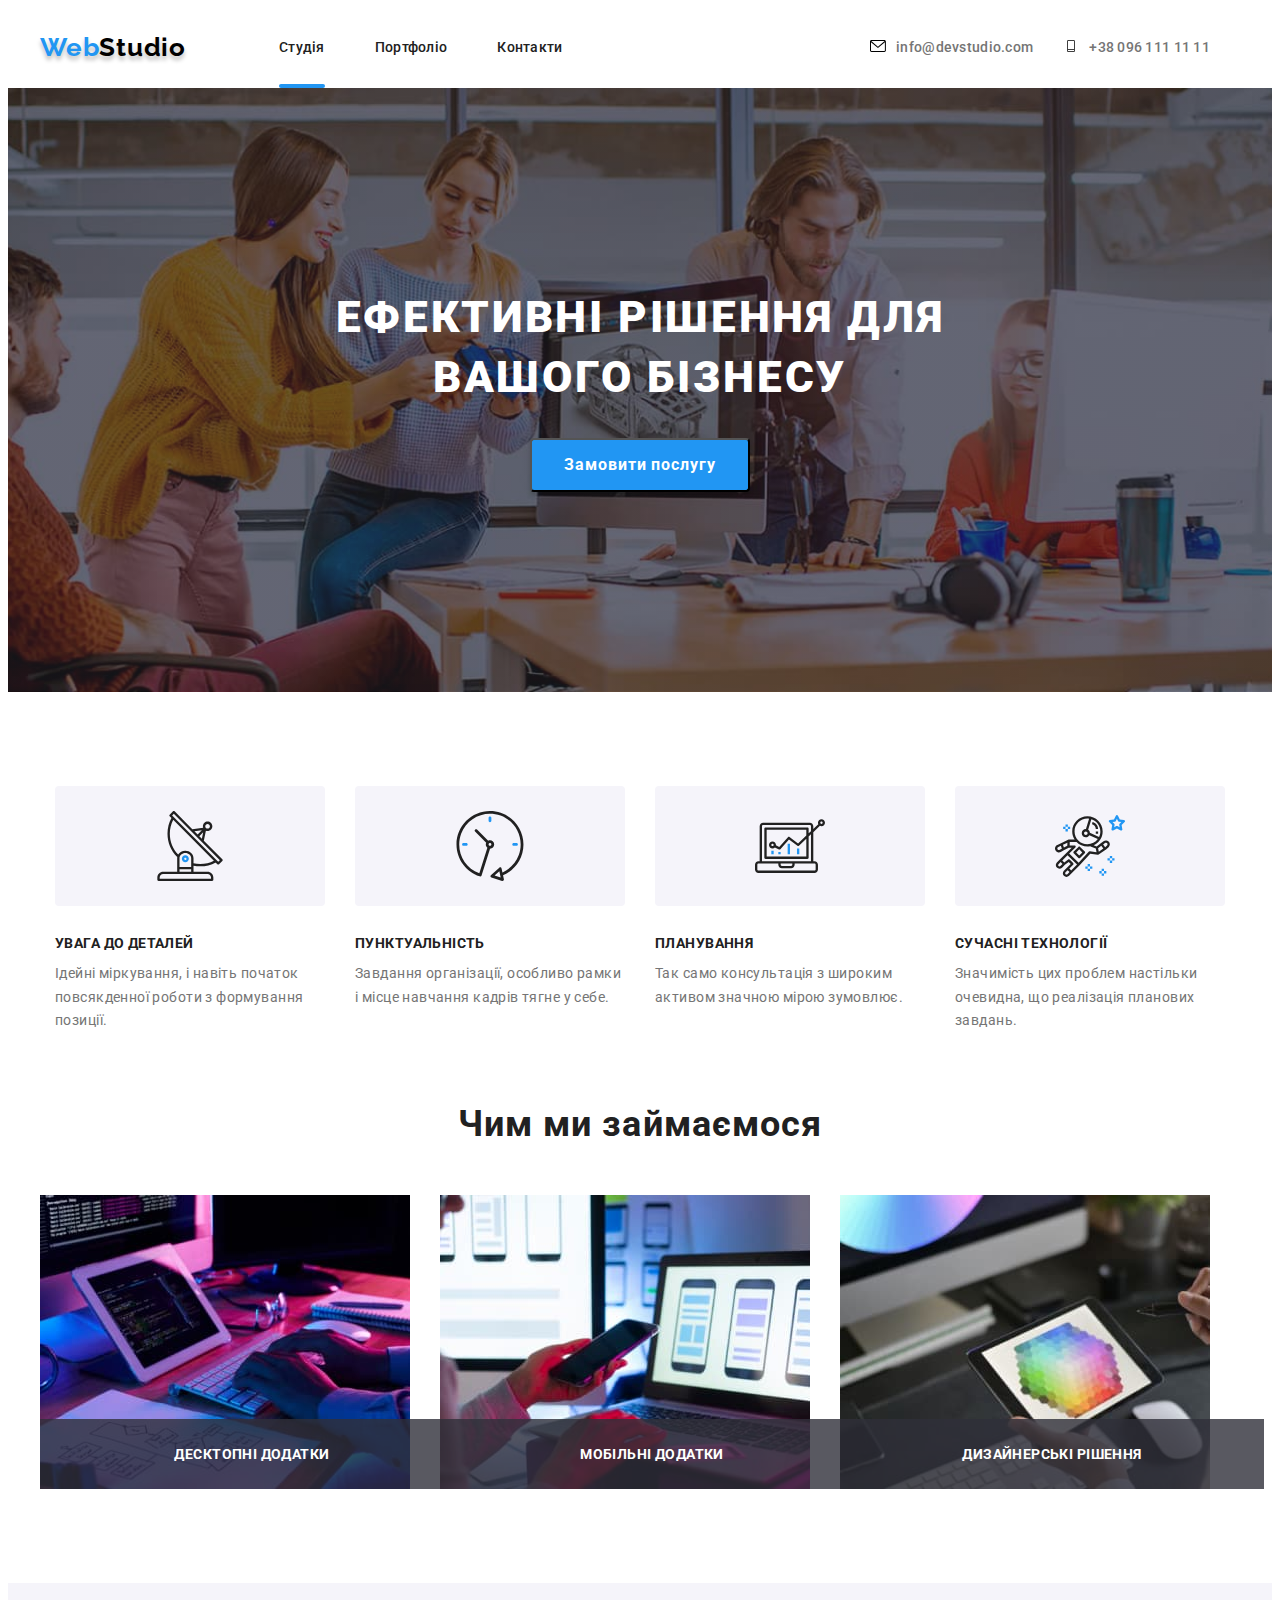
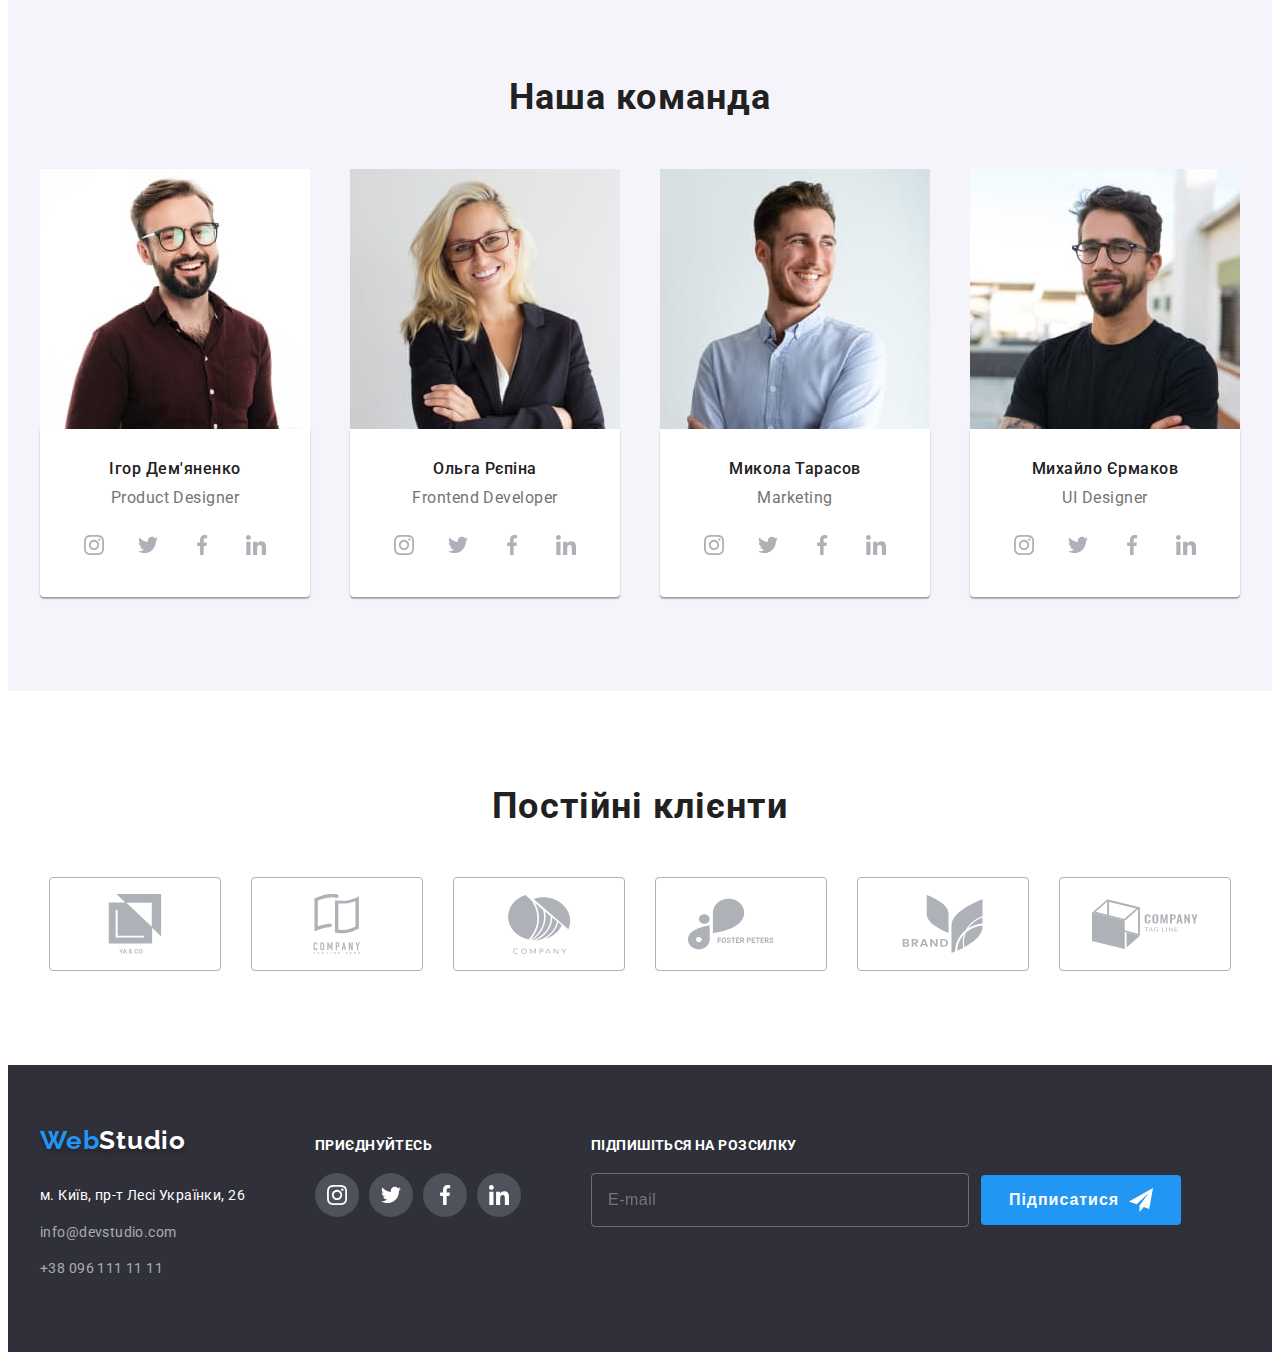
==== commit 22673228: "Редагування" ====
--- a/index.html
+++ b/index.html
@@ -83,98 +83,98 @@
         </div>
       </section>
       <section class="section">
-        <div class="container-occupation">
+        <div class="occupation__container">
           <h2 class="occupation">Чим ми займаємося</h2>
-          <ul class="list-occupation">
-            <li class="occupation-item">
-              <div class="occupation-item-thumb">
+          <ul class="occupation__list">
+            <li class="occupation__item">
+              <div class="occupation__item__thumb">
                 <img src="./img/box-1.jpg" alt="Діяльність1" width="370" height="294" />
-                <p class="occupation-descr">Десктопні додатки</p>
-              </div>
-            </li>
-            <li class="occupation-item">
-              <div class="occupation-item-thumb">
+                <p class="occupation__descr">Десктопні додатки</p>
+              </div>
+            </li>
+            <li class="occupation__item">
+              <div class="occupation__item__thumb">
                 <img src="./img/box-2.jpg" alt="Діяльність2" width="370" height="294" />
-                <p class="occupation-descr">Мобільні додатки</p>
-              </div>
-            </li>
-            <li class="occupation-item">
-              <div class="occupation-item-thumb">
+                <p class="occupation__descr">Мобільні додатки</p>
+              </div>
+            </li>
+            <li class="occupation__item">
+              <div class="occupation__item__thumb">
                 <img src="./img/box-3.jpg" alt="Діяльність3" width="370" height="294" />
-                <p class="occupation-descr">Дизайнерські рішення</p>
-              </div>
-            </li>
-          </ul>
-        </div>
-      </section>
-      <section class="section section-background-workers">
-        <div class="container-team">
+                <p class="occupation__descr">Дизайнерські рішення</p>
+              </div>
+            </li>
+          </ul>
+        </div>
+      </section>
+      <section class="section section__background__workers">
+        <div class="team__container">
           <h2 class="team">Наша команда</h2>
-          <ul class="list-team">
+          <ul class="team__list">
             <li>
               <img src="./img/Worker-1.jpg" alt="Працівник1" width="270" height="260" />
-              <div class="team-workers">
-                <h3 class="name">Ігор Дем'яненко</h3>
-                <p class="position">Product Designer</p>
-                <ul class="workers-soc-list">
-                  <li class="workers-soc-items"><a href="instagram" class="workers-soc-link link"><svg class="workers-soc-icons">
-                    <use href="./img/icons.svg#icon-instagram"></use></svg></a></li>
-                  <li class="workers-soc-items"><a href="twitter" class="workers-soc-link link"><svg width class="workers-soc-icons">
-                    <use href="./img/icons.svg#icon-twitter"></use></svg></a></li>
-                  <li class="workers-soc-items"><a href="facebook" class="workers-soc-link link"><svg class="workers-soc-icons">
-                    <use href="./img/icons.svg#icon-facebook"></use></svg></a></li>
-                  <li class="workers-soc-items"><a href="linkedin" class="workers-soc-link link"><svg class="workers-soc-icons">
+              <div class="team__workers">
+                <h3 class="team__workers__name">Ігор Дем'яненко</h3>
+                <p class="team__workers__position">Product Designer</p>
+                <ul class="team__workers__soc__list">
+                  <li class="team__workers__soc__items"><a href="instagram" class="team__workers__soc__link link"><svg class="team__workers__soc__icons">
+                    <use href="./img/icons.svg#icon-instagram"></use></svg></a></li>
+                  <li class="team__workers__soc__items"><a href="twitter" class="team__workers__soc__link link"><svg class="team__workers__soc__icons">
+                    <use href="./img/icons.svg#icon-twitter"></use></svg></a></li>
+                  <li class="team__workers__soc__items"><a href="facebook" class="team__workers__soc__link link"><svg class="team__workers__soc__icons">
+                    <use href="./img/icons.svg#icon-facebook"></use></svg></a></li>
+                  <li class="team__workers__soc__items"><a href="linkedin" class="team__workers__soc__link link"><svg class="team__workers__soc__icons">
                     <use href="./img/icons.svg#icon-linkedin"></use></svg></a></li>
                 </ul>
               </div>
             </li>
             <li>
               <img src="./img/Worker-2.jpg" alt="Працівник2" width="270" height="260" />
-              <div  class="team-workers">
-                <h3 class="name">Ольга Рєпіна</h3>
-                <p class="position">Frontend Developer</p>
-                <ul class="workers-soc-list">
-                  <li class="workers-soc-items"><a href="instagram" class="workers-soc-link link"><svg class="workers-soc-icons">
-                    <use href="./img/icons.svg#icon-instagram"></use></svg></a></li>
-                  <li class="workers-soc-items"><a href="twitter" class="workers-soc-link link"><svg class="workers-soc-icons">
-                    <use href="./img/icons.svg#icon-twitter"></use></svg></a></li>
-                  <li class="workers-soc-items"><a href="facebook" class="workers-soc-link link"><svg class="workers-soc-icons">
-                    <use href="./img/icons.svg#icon-facebook"></use></svg></a></li>
-                  <li class="workers-soc-items"><a href="linkedin" class="workers-soc-link link"><svg class="workers-soc-icons">
+              <div class="team__workers">
+                <h3 class="team__workers__name">Ольга Рєпіна</h3>
+                <p class="team__workers__position">Frontend Developer</p>
+                <ul class="team__workers__soc__list">
+                  <li class="team__workers__soc__items"><a href="instagram" class="team__workers__soc__link link"><svg class="team__workers__soc__icons">
+                    <use href="./img/icons.svg#icon-instagram"></use></svg></a></li>
+                  <li class="team__workers__soc__items"><a href="twitter" class="team__workers__soc__link link"><svg class="team__workers__soc__icons">
+                    <use href="./img/icons.svg#icon-twitter"></use></svg></a></li>
+                  <li class="team__workers__soc__items"><a href="facebook" class="team__workers__soc__link link"><svg class="team__workers__soc__icons">
+                    <use href="./img/icons.svg#icon-facebook"></use></svg></a></li>
+                  <li class="team__workers__soc__items"><a href="linkedin" class="team__workers__soc__link link"><svg class="team__workers__soc__icons">
                     <use href="./img/icons.svg#icon-linkedin"></use></svg></a></li>
                 </ul>
               </div>
             </li>
             <li>
               <img src="./img/Worker-3.jpg" alt="Працівник3" width="270" height="260" />
-              <div  class="team-workers">
-                <h3 class="name">Микола Тарасов</h3>
-                <p class="position">Marketing</p>
-                <ul class="workers-soc-list">
-                  <li class="workers-soc-items"><a href="instagram" class="workers-soc-link link"><svg class="workers-soc-icons">
-                    <use href="./img/icons.svg#icon-instagram"></use></svg></a></li>
-                  <li class="workers-soc-items"><a href="twitter" class="workers-soc-link link"><svg class="workers-soc-icons">
-                    <use href="./img/icons.svg#icon-twitter"></use></svg></a></li>
-                  <li class="workers-soc-items"><a href="facebook" class="workers-soc-link link"><svg class="workers-soc-icons">
-                    <use href="./img/icons.svg#icon-facebook"></use></svg></a></li>
-                  <li class="workers-soc-items"><a href="linkedin" class="workers-soc-link link"><svg class="workers-soc-icons">
+              <div class="team__workers">
+                <h3 class="team__workers__name">Микола Тарасов</h3>
+                <p class="team__workers__position">Marketing</p>
+                <ul class="team__workers__soc__list">
+                  <li class="team__workers__soc__items"><a href="instagram" class="team__workers__soc__link link"><svg class="team__workers__soc__icons">
+                    <use href="./img/icons.svg#icon-instagram"></use></svg></a></li>
+                  <li class="team__workers__soc__items"><a href="twitter" class="team__workers__soc__link link"><svg class="team__workers__soc__icons">
+                    <use href="./img/icons.svg#icon-twitter"></use></svg></a></li>
+                  <li class="team__workers__soc__items"><a href="facebook" class="team__workers__soc__link link"><svg class="team__workers__soc__icons">
+                    <use href="./img/icons.svg#icon-facebook"></use></svg></a></li>
+                  <li class="team__workers__soc__items"><a href="linkedin" class="team__workers__soc__link link"><svg class="team__workers__soc__icons">
                     <use href="./img/icons.svg#icon-linkedin"></use></svg></a></li>
                 </ul>
               </div>
             </li>
             <li>
               <img src="./img/Worker-4.jpg" alt="Працівник4" width="270" height="260" />
-              <div class="team-workers">
-                <h3 class="name">Михайло Єрмаков</h3>
-                <p class="position">UI Designer</p>
-                <ul class="workers-soc-list">
-                  <li class="workers-soc-items"><a href="instagram" class="workers-soc-link link"><svg class="workers-soc-icons">
-                    <use href="./img/icons.svg#icon-instagram"></use></svg></a></li>
-                  <li class="workers-soc-items"><a href="twitter" class="workers-soc-link link"><svg class="workers-soc-icons">
-                    <use href="./img/icons.svg#icon-twitter"></use></svg></a></li>
-                  <li class="workers-soc-items"><a href="facebook" class="workers-soc-link link"><svg  class="workers-soc-icons">
-                    <use href="./img/icons.svg#icon-facebook"></use></svg></a></li>
-                  <li class="workers-soc-items"><a href="linkedin" class="workers-soc-link link"><svg  class="workers-soc-icons">
+              <div class="team__workers">
+                <h3 class="team__workers__name">Михайло Єрмаков</h3>
+                <p class="team__workers__position">UI Designer</p>
+                <ul class="team__workers__soc__list">
+                  <li class="team__workers__soc__items"><a href="instagram" class="team__workers__soc__link link"><svg class="team__workers__soc__icons">
+                    <use href="./img/icons.svg#icon-instagram"></use></svg></a></li>
+                  <li class="team__workers__soc__items"><a href="twitter" class="team__workers__soc__link link"><svg class="team__workers__soc__icons">
+                    <use href="./img/icons.svg#icon-twitter"></use></svg></a></li>
+                  <li class="team__workers__soc__items"><a href="facebook" class="team__workers__soc__link link"><svg class="team__workers__soc__icons">
+                    <use href="./img/icons.svg#icon-facebook"></use></svg></a></li>
+                  <li class="team__workers__soc__items"><a href="linkedin" class="team__workers__soc__link link"><svg class="team__workers__soc__icons">
                     <use href="./img/icons.svg#icon-linkedin"></use></svg></a></li>
                 </ul>
               </div>
@@ -183,64 +183,64 @@
         </div>
       </section>
       <section class="section">
-        <div class="clients-container">
+        <div class="clients__container">
           <h2 class="clients">Постійні клієнти</h2>
-          <ul class="clients-list">
-            <li><a href="client-1" class="clients-link link"><svg class="clients-icons">
+          <ul class="clients__list">
+            <li><a href="client-1" class="clients__list__link link"><svg class="clients_list__icons">
               <use href="./img/icons.svg#icon-1"></use></svg></a></li>
-            <li><a href="client-2" class="clients-link link"><svg class="clients-icons">
+            <li><a href="client-2" class="clients__list__link link"><svg class="clients_list__icons">
               <use href="./img/icons.svg#icon-2"></use></svg></a></li>
-            <li><a href="client-3" class="clients-link link"><svg class="clients-icons">
+            <li><a href="client-3" class="clients__list__link link"><svg class="clients_list__icons">
               <use href="./img/icons.svg#icon-3"></use></svg></a></li>
-            <li><a href="client-4" class="clients-link link"><svg class="clients-icons">
+            <li><a href="client-4" class="clients__list__link link"><svg class="clients_list__icons">
               <use href="./img/icons.svg#icon-4"></use></svg></a></li>
-            <li><a href="client-5" class="clients-link link"><svg class="clients-icons">
+            <li><a href="client-5" class="clients__list__link link"><svg class="clients_list__icons">
               <use href="./img/icons.svg#icon-5"></use></svg></a></li>
-            <li><a href="client-5" class="clients-link link"><svg class="clients-icons">
+            <li><a href="client-5" class="clients__list__link link"><svg class="clients_list__icons">
               <use href="./img/icons.svg#icon-6"></use></svg></a></li>
           </ul>
         </div>
       </section>
     </main>
-    <footer class="footer-background">
-      <div class="container-footer">
-        <div class="section-adress">
-          <a class="logo-footer" href="./index.html">Web<span class="logo-footer-part">Studio</span></a>
+    <footer class="footer__background">
+      <div class="footer__container">
+        <div class="adress__section">
+          <a class="footer__logo" href="./index.html">Web<span class="footer__logo__part">Studio</span></a>
           <address>
-            <ul class="list-footer">
-              <li class="link-footer-adress">
+            <ul class="adress__section__list footer__list">
+              <li class="adress__section__link">
                 <a class="adress" href="https://goo.gl/maps/pz3UQcwL6n8fsx3L7"
                   >м. Київ, пр-т Лесі Українки, 26</a>
               </li>
-              <li class="link-footer">
-                <a class="contacts-footer" href="mailto:info@devstudio.com">info@devstudio.com</a>
+              <li class="adress__section__link__contacts">
+                <a class="footer__contacts" href="mailto:info@devstudio.com">info@devstudio.com</a>
               </li>
-              <li class="link-footer">
+              <li class="adress__section__link__contacts">
                 <a class="contacts-footer" href="tel:+380961111111">+38 096 111 11 11</a>
               </li>
             </ul>
           </address>
         </div>
-        <div class="section-social">
-            <h3 class="invitation-footer">ПРИЄДНУЙТЕСЬ</h3>
-            <ul class="list-footer footer-soc-list">
-              <li class="footer-soc-items"><a href="instagram" class="footer-soc-link link"><svg class="footer-soc-icons">
+        <div class="social__section">
+            <h3 class="invitation">ПРИЄДНУЙТЕСЬ</h3>
+            <ul class="invitation__soc__list footer__list">
+              <li class="invitation__soc__items"><a href="instagram" class="invitation__soc__link link"><svg class="invitation__soc__icons">
                 <use href="./img/icons.svg#icon-instagram"></use></svg></a></li>
-              <li class="footer-soc-items"><a href="twitter" class="footer-soc-link link"><svg class="footer-soc-icons">
+              <li class="invitation__soc__items"><a href="twitter" class="invitation__soc__link link"><svg class="invitation__soc__icons">
                 <use href="./img/icons.svg#icon-twitter"></use></svg></a></li>
-              <li class="footer-soc-items"><a href="facebook" class="footer-soc-link link"><svg  class="footer-soc-icons">
+              <li class="invitation__soc__items"><a href="facebook" class="invitation__soc__link link"><svg  class="invitation__soc__icons">
                 <use href="./img/icons.svg#icon-facebook"></use></svg></a></li>
-              <li class="footer-soc-items"><a href="linkedin" class="footer-soc-link link"><svg  class="footer-soc-icons">
+              <li class="invitation__soc__items"><a href="linkedin" class="invitation__soc__link link"><svg  class="invitation__soc__icons">
                 <use href="./img/icons.svg#icon-linkedin"></use></svg></a></li>
             </ul>
         </div>
-        <form class="subscriber-form">
-            <p class="text-form">Підпишіться на розсилку</p>
-            <div class="subscriber-form-bottom">
-              <input type="email" class="input-bottom" placeholder="E-mail">
-              <button type="submit" class="submit-bottom">
-                <span class="submit-text">Підписатися</span>
-                <svg class="submit-icon">
+        <form class="subscriber__form">
+            <p class="text__form">Підпишіться на розсилку</p>
+            <div class="subscriber__form__bottom">
+              <input type="email" class="input__bottom" placeholder="E-mail">
+              <button type="submit" class="submit__bottom">
+                <span class="submit__text">Підписатися</span>
+                <svg class="submit__icon">
                   <use href="./img/icons.svg#icon-send">
                   </use>
                 </svg>
--- a/css/main.min.css
+++ b/css/main.min.css
@@ -1 +1 @@
-h1,h2,h3,h4,h5,h5,ul,p{margin:0;padding-left:0}.is-hidden{opacity:0;visibility:hidden;pointer-events:none}.link{text-decoration:none;color:currentColor}.list{text-decoration:none;list-style:none}.section{padding-top:94px;padding-bottom:94px}img{display:block}body{font-family:"Roboto","Raleway"}:root{--article-color: #212121;--article-descr-color:#757575;--section-background-color:#2F303A;--btns-links-color:#2196F3}.list-portfolio-categories,.portfolio-section,.modal-politic-label,.modal-close,.submit-bottom,.text-form,.footer-soc-link,.footer-soc-list,.invitation-footer,.social-footer,.clients-link,.clients-list,.workers-soc-link,.workers-soc-list,.list-team,.list-occupation,.advantages,.advantages__bcgrd,.advantages__list,.hero__btn,.hero,.header__contacts__link,.contacts,.navigation__menu,.navigation__menu__list,.navigation,.logo-header,.logo,.navigation__list,.container-header{display:flex;align-items:center}.container-header{width:1200px;margin:0 auto}.header-border-bottom{border-bottom:1px solid #ececec}.navigation__list{text-decoration:none;list-style:none;margin:0;padding:0;gap:50px}.logo{font-family:"Raleway";font-style:normal;font-weight:700;font-size:26px;line-height:1.19;letter-spacing:0.03em;color:#2196f3;text-shadow:0px 4px 4px rgba(0,0,0,.25);text-decoration:none;padding-top:24px;padding-bottom:25px}.logo-header{color:#000}.navigation{transition:color 250ms linear}.navigation__menu__list{text-decoration:none;list-style:none;margin:0;padding:0;gap:50px;margin-left:93px;transition:color 250ms linear}.navigation__menu{font-weight:500;font-size:14px;line-height:1.14;letter-spacing:0.02em;color:#212121;text-decoration:none;padding-top:32px;padding-bottom:32px;transition:color 250ms linear;position:relative}.navigation__menu.active::after{content:"";width:100%;height:4px;background-color:#2196f3;position:absolute;bottom:0;display:block;left:0;border-radius:2px}.navigation__menu:hover{color:var(--btns-links-color)}.navigation__menu:active{color:var(--btns-links-color)}.navigation__menu:focus{color:var(--btns-links-color)}.contacts{text-decoration:none;list-style:none;margin:0;padding:0;margin-left:auto}.header__contacts__link{font-family:"Roboto";font-style:normal;font-weight:500;font-size:14px;line-height:1.14;letter-spacing:0.02em;color:#757575;text-decoration:none;padding-top:32px;padding-bottom:32px;justify-content:center;margin-left:auto;margin-right:30px;color:#757575;transition:color 250ms linear}.header__contacts__link:hover{fill:var(--btns-links-color);color:var(--btns-links-color)}.header__contacts__link:focus{fill:var(--btns-links-color);color:var(--btns-links-color)}.header__contacts__icons{margin-right:10px;color:#757575;transition:fill 250ms linear}.section__hero{padding-top:200px;padding-bottom:200px;background-image:linear-gradient(rgba(47, 48, 58, 0.4), rgba(47, 48, 58, 0.4)),url(../img/hero-image.jpg);background-repeat:no-repeat;background-size:cover;background-position:center;background-color:var(--section-background-color)}.container__hero{width:1200px;padding-top:94px;padding-bottom:94px;align-items:center;text-align:center;display:contents}.hero{font-weight:900;font-size:44px;line-height:1.36;letter-spacing:0.06em;width:696px;margin:0 auto;text-align:center;text-transform:uppercase;color:#fff;margin-bottom:30px;background-color:rgba(0,0,0,0)}.hero__btn{font-family:"Roboto";font-style:normal;font-weight:700;font-size:16px;line-height:1.875;letter-spacing:0.06em;margin:0 auto;padding:10px 32px;color:#fff;box-shadow:0px 4px 4px rgba(0,0,0,.15);border-radius:4px;cursor:pointer;transition:color 250ms linear;background:var(--btns-links-color)}.section__advantages{padding-top:94px}.container__advantages{width:1200px;padding-left:15px;padding-right:15px;margin:0 auto}.advantages__list{text-decoration:none;list-style:none;margin:0;padding:0;justify-content:center;gap:30px}.advantages__bcgrd{width:270px;height:120px;background-color:#f5f4fa;border-radius:4px;margin-bottom:30px;justify-content:center}.advantage__icon{width:70px;height:70px}.advantages{font-weight:700;font-size:14px;line-height:1.14;letter-spacing:0.03em;text-transform:uppercase;padding-bottom:10px;justify-content:space-between;color:var(--article-color)}.advantages__descr{font-weight:400;font-size:14px;line-height:1.71;letter-spacing:0.03em;width:270px;height:48px;display:flex;justify-content:space-between;color:var(--article-descr-color)}.container-occupation{width:1200px;padding-left:15px;padding-right:15px;margin:0 auto}.list-occupation{text-decoration:none;list-style:none;margin:0;padding:0;gap:30px}.occupation{font-weight:700;font-size:36px;line-height:1.16;letter-spacing:0.03em;text-align:center;margin-bottom:50px;color:var(--article-color)}.occupation-item{position:relative}.occupation-item-thumb{position:relative}.occupation-descr{font-family:"Roboto";font-style:normal;font-weight:700;font-size:14px;line-height:16px;letter-spacing:0.03em;text-transform:uppercase;padding:27px;color:#fff;position:absolute;bottom:0;text-align:center;width:100%;background-color:rgba(47,48,58,.8)}.section-background-workers{background:#f5f4fa}.container-team{width:1200px;padding-left:15px;padding-right:15px;margin:0 auto}.list-team{text-decoration:none;justify-content:space-between;list-style:none;margin:0;padding:0}.team-workers{padding-top:30px;padding-bottom:30px;background:#fff;box-shadow:0px 1px 3px rgba(0,0,0,.12),0px 1px 1px rgba(0,0,0,.14),0px 2px 1px rgba(0,0,0,.2);border-radius:0px 0px 4px 4px}.team{font-weight:700;font-size:36px;line-height:1.16;letter-spacing:0.03em;text-align:center;color:#212121;margin-bottom:50px}.name{font-weight:500;font-size:16px;line-height:1.1875;letter-spacing:0.03em;text-align:center;padding-bottom:10px;color:var(--article-color)}.position{font-weight:400;font-size:16px;line-height:1.1875;letter-spacing:0.03em;text-align:center;margin-bottom:16px;color:var(--article-descr-color)}.workers-soc-list{text-decoration:none;list-style:none;margin:0;padding:0;justify-content:center;gap:10px}.workers-soc-items{width:44px;height:44px}.workers-soc-link{width:100%;height:100%;justify-content:center;border-radius:50%;transition:background-color 250ms linear,fill 250ms linear}.workers-soc-link:hover{background-color:var(--btns-links-color)}.workers-soc-link:hover .workers-soc-icons{fill:#fff}.workers-soc-link:focus{background-color:var(--btns-links-color)}.workers-soc-link:focus .workers-soc-icons{fill:#fff}.workers-soc-icons{width:20px;height:20px;fill:#afb1b8;transition:color 250ms linear}.clients-container{width:1200px;padding-left:15px;padding-right:15px;margin:0 auto}.clients-list{text-decoration:none;list-style:none;margin:0;padding:0;justify-content:center;gap:30px}.clients{font-family:"Roboto";font-style:normal;font-weight:700;font-size:36px;line-height:42px;letter-spacing:0.03em;text-align:center;color:#212121;margin-bottom:50px}.clients-link{justify-content:center;border:1px solid #afb1b8;border-radius:4px;fill:#afb1b8;transition:fill 250ms linear,border-color 250ms linear}.clients-link:hover{fill:var(--btns-links-color);border-color:var(--btns-links-color)}.clients-link:focus{fill:var(--btns-links-color);border-color:var(--btns-links-color)}.clients-icons{width:106px;height:60px;margin:16px 32px 16px 32px}.container-footer{display:flex;justify-content:start;padding-left:15px;padding-right:15px;margin:0 auto;width:1200px}.section-adress{margin-right:70px}.section-social{margin-top:12px}.footer-background{padding-top:60px;padding-bottom:60px;background:var(--section-background-color)}.list-footer{text-decoration:none;list-style:none;margin:0;padding:0}.link-footer-adress{margin-top:28px;margin-bottom:12px}.link-footer{margin-bottom:12px}.logo-footer{font-family:"Raleway";font-weight:700;font-size:26px;line-height:1.19;letter-spacing:0.03em;font-style:normal;color:#2196f3;text-shadow:0px 4px 4px rgba(0,0,0,.25);text-decoration:none;margin-right:auto}.logo-footer-part{font-family:"Raleway";font-weight:700;font-size:26px;line-height:31px;letter-spacing:0.03em;font-style:normal;margin-left:auto;margin-bottom:28px;color:#fff}.adress{font-family:"Roboto";font-style:normal;font-weight:400;font-size:14px;line-height:1.71;letter-spacing:0.03em;color:#fff;text-decoration:none;margin-top:28px;margin-bottom:12px;margin-left:auto}.social-footer{justify-content:center}.invitation-footer{font-family:"Roboto";font-style:normal;font-weight:700;font-size:14px;line-height:16px;letter-spacing:0.03em;text-transform:uppercase;color:#fff;margin-bottom:20px}.footer-soc-list{gap:10px}.footer-soc-items{width:44px;height:44px}.footer-soc-link{width:100%px;height:100%px;justify-content:center;border-radius:50%;background-color:#4f525a;transition:background-color 250ms linear,fill 250ms linear}.footer-soc-link:hover{background-color:var(--btns-links-color)}.footer-soc-link:focus{background-color:var(--btns-links-color)}.footer-soc-link:hover .workers-soc-icons{fill:#fff}.footer-soc-link:focus .workers-soc-icons{fill:#fff}.footer-soc-icons{width:20px;height:20px;fill:#fff}.subscriber-form{margin-top:12px;margin-bottom:20px;margin-left:70px}.subscriber-form-bottom{display:flex;align-items:baseline}.text-form{font-family:"Roboto";font-style:normal;font-weight:700;font-size:14px;line-height:16px;letter-spacing:0.03em;text-transform:uppercase;color:#fff;margin-bottom:20px}.input-bottom{width:358px;height:50px;font-weight:16;font-size:1.25px;line-height:26;letter-spacing:0.03em;padding-left:16px;font-size:16px;line-height:1.25;cursor:pointer;border:1px solid rgba(255,255,255,.3);filter:drop-shadow(0px 4px 4px rgba(0, 0, 0, 0.15));border-radius:4px;transition:filter 250ms cubic-bezier(0.4, 0, 0.2, 1);background-color:var(--fon-hero-color);color:rgba(255,255,255,.6)}.input-bottom:focus,.input-bottom:hover{filter:drop-shadow(0px 4px 4px rgba(0, 0, 0, 0.15))}.input::-moz-placeholder.input-bottom{color:rgba(255,255,255,.6)}.input:-ms-input-placeholder.input-bottom{color:rgba(255,255,255,.6)}.input::placeholder.input-bottom{color:rgba(255,255,255,.6)}.submit-bottom{font-weight:600;font-size:16px;line-height:1.88;letter-spacing:0.06em;width:200px;height:50px;margin-left:12px;justify-content:center;cursor:pointer;background:var(--btns-links-color);color:#fff;transition:box-shadow 250ms cubic-bezier(0.4, 0, 0.2, 1);border:none;border-radius:4px}.submit-bottom:focus,.submit-bottom:hover{box-shadow:0px 4px 4px rgba(0,0,0,.15)}.submit-icon{width:24px;height:24px;top:13px;margin-left:10px;fill:#fff}.contacts-footer{font-family:"Roboto";font-style:normal;font-weight:400;font-size:14px;line-height:24px;letter-spacing:0.03em;color:rgba(255,255,255,.6);text-decoration:none;transition:color 250ms linear}.contacts-footer:hover{color:#2196f3}.contacts-footer:focus{color:#2196f3}.contacts-footer:active{color:#2196f3}.backdrop{width:100%;height:100%;position:fixed;transition:opacity 250ms linear,visibility 250ms linear;top:0;background:rgba(0,0,0,.2);box-shadow:0px 4px 4px rgba(0,0,0,.25)}.backdrop.is-hidden .modal{transform:translate(-50%, -50%) scale(0)}.modal{width:528px;min-height:600px;position:absolute;top:50%;left:50%;transform:translate(-50%, -50%) scale(1);background-color:#fff;list-style:none;border-radius:5px;transition:transform 250ms linear}.modal-close{width:30px;height:30px;background-color:rgba(0,0,0,0);border-radius:50%;cursor:pointer;top:10px;right:10px;border:1px solid rgba(0,0,0,.1);border-radius:50%;justify-content:center;position:absolute}.modal-cross:hover{fill:var(--btns-links-color)}.modal-cross:focus{fill:var(--btns-links-color)}.modal-cross:active{fill:var(--btns-links-color)}.is-hidden{opacity:0;visibility:hidden;pointer-events:none}.modal-form{padding:40px}.modal-heading{font-family:"Roboto";font-style:normal;font-weight:700;font-size:20px;line-height:23px;letter-spacing:0.03em;text-align:center;color:#212121;padding-bottom:12px}.form-field{width:100%;display:flex;flex-direction:column;margin-bottom:10px;position:relative}.field-type{font-family:"Roboto";font-style:normal;font-weight:400;font-size:12px;line-height:14px;letter-spacing:0.01em;color:#757575}.modal-input{display:inline-block;width:100%;height:40px;padding:0 0 0 40px;margin-top:4px;outline:none;border:1px solid rgba(33,33,33,.2);border-radius:4px;cursor:pointer;transition:color 250ms linear,fill 250ms linear}.modal-input:focus{border:1px solid var(--btns-links-color)}.modal-input:hover{border:1px solid var(--btns-links-color)}.modal-input:focus~.modal-form-icons{color:var(--btns-links-color);fill:var(--btns-links-color)}.modal-input:hover~.modal-form-icons{color:var(--btns-links-color);fill:var(--btns-links-color)}.modal-form-icons{position:absolute;width:15px;height:12px;left:10px;top:55%;transition:color 250ms linear,fill 250ms linear}.textarea-label{display:block;width:448px;height:120px;font-family:"Roboto";font-style:normal;font-weight:400;font-size:12px;line-height:14px;letter-spacing:0.01em;padding:12px 16px;margin-top:4px;outline:none;border:1px solid rgba(33,33,33,.2);border-radius:4px;resize:none;cursor:pointer;overflow:auto;color:rgba(117,117,117,.5);transition:color 250ms linear,fill 250ms linear}.textarea-label:focus:focus{border:1px solid var(--btns-links-color)}.textarea-label:hover:hover{border:1px solid var(--btns-links-color)}.modal-politic-label{padding-bottom:30px}.modal-politic-check2{width:16px;height:16px;border:2px solid;border-radius:2px;margin-right:10px;margin-left:10px;cursor:pointer}.modal-form-icon-check{width:15px;height:12px;top:55%;transition:color 250ms linear,fill 250ms linear}.modal-form-icon-check:checked+label>div{border:none;background-color:var(--btns-links-color)}.modal-form-icon-check:checked+label>div svg{fill:#fff}.modal-politic-check2 svg{fill:rgba(0,0,0,0)}.check-text{font-family:"Roboto";font-style:normal;font-weight:400;font-size:14px;line-height:24px;letter-spacing:0.02em;color:#757575}.a-modal{display:inline-block;padding:0;margin:0;color:var(--btns-links-color)}.checkbox{-webkit-appearance:none;-moz-appearance:none;appearance:none;transition:background-image 250ms cubic-bezier(0.4, 0, 0.2, 1),fill 250ms cubic-bezier(0.4, 0, 0.2, 1)}.form-submit{display:flex;justify-content:center}.btn-submit{font-family:"Roboto";font-weight:700;font-size:16px;line-height:30px;letter-spacing:0.06em;padding:10px 52px 10px 52px;align-items:center;text-align:center;letter-spacing:.06em;border:none;border-radius:4px;cursor:pointer;color:#fff;background-color:var(--btns-links-color);box-shadow:0px 4px 4px rgba(0,0,0,.15);transition:box-shadow 250ms cubic-bezier(0.4, 0, 0.2, 1)}.btn-submit:focus{box-shadow:0px 4px 4px rgba(0,0,0,.2)}.btn-submit:hover{box-shadow:0px 4px 4px rgba(0,0,0,.2)}.btn-submit:active{box-shadow:0px 4px 4px rgba(0,0,0,.2)}.container-portfolio{width:1200px;margin:0 auto;padding-left:15px;padding-right:15px}.portfolio-container-header{border-bottom:1px solid #eee}.portfolio-section{width:1200px;margin:0 auto;padding-left:15px;padding-right:15px}.list-portfolio-categories{text-decoration:none;list-style:none;margin:0;padding:0;justify-content:center;margin-bottom:50px;gap:8px}.portfolio-filter{border:1px solid #eee;padding-top:20px;padding-bottom:20px}.portfolio-categories{font-family:"Roboto";font-style:normal;text-align:center;color:#212121;cursor:pointer;padding:6px 22px;transition:background-color 250ms linear,color 250ms linear,border-bottom 250ms linear;font-weight:500;font-size:16px;line-height:26;letter-spacing:0.03em}.portfolio-categories:hover{color:#fff;background-color:var(--btns-links-color)}.portfolio-categories:focus{color:#fff;background-color:var(--btns-links-color)}.portfolio-categories:active{color:#fff;background-color:var(--btns-links-color)}.header-portfolio-border{border-bottom:1px solid #ececec}.container-projects{width:1200px;margin:0 auto;padding-left:15px;padding-right:15px}.list-portfolio-projects{text-decoration:none;list-style:none;margin:0;display:flex;align-content:center;flex-wrap:wrap;gap:30px}.project{font-weight:700;font-size:18px;line-height:2;letter-spacing:0.06em;margin-left:24px;margin-right:24px;margin-bottom:4px;color:var(--article-color)}.project-item{flex-basis:calc((100% - 60px)/3);transition:box-shadow 250ms linear;transform:translateY(0%)}.project-item:hover{box-shadow:0px 1px 1px rgba(0,0,0,.12),0px 4px 4px rgba(0,0,0,.06),1px 4px 6px rgba(0,0,0,.16)}.project-item:hover .project-descr-overlay{transform:translateY(0%);transition:250ms linear}.project-descr-overlay{font-family:"Roboto";font-style:normal;font-weight:400;font-size:18px;line-height:28px;letter-spacing:0.03em;position:absolute;top:0;color:#fff;padding:63px 24px 63px 24px;height:100%;transform:translateY(100%);transition:250ms linear;background-color:var(--btns-links-color)}.project-item-thumb{position:relative;overflow:hidden}.portfolio-categories-item{font-weight:400;font-size:16px;line-height:1.875;letter-spacing:0.03em;margin-left:24px;margin-right:24px;color:var(--article-descr-color)}.container-footer{display:flex;justify-content:start;padding-left:15px;padding-right:15px;margin:0 auto;width:1200px}.section-adress{margin-right:70px}.section-social{margin-top:12px}.footer-background{padding-top:60px;padding-bottom:60px;background:var(--section-background-color)}.list-footer{text-decoration:none;list-style:none;margin:0;padding:0}.link-footer-adress{margin-top:28px;margin-bottom:12px}.link-footer{margin-bottom:12px}.logo-footer{font-family:"Raleway";font-style:normal;font-weight:700;font-size:26px;line-height:1.19;letter-spacing:0.03em;color:#2196f3;text-shadow:0px 4px 4px rgba(0,0,0,.25);text-decoration:none;margin-right:auto}.logo-footer-part{font-family:"Raleway";font-style:normal;font-weight:700;font-size:26px;line-height:31px;letter-spacing:0.03em;margin-left:auto;margin-bottom:28px;color:#fff}.adress{font-family:"Roboto";font-style:normal;font-weight:400;font-size:14px;line-height:1.71;letter-spacing:0.03em;color:#fff;text-decoration:none;margin-top:28px;margin-bottom:12px;margin-left:auto}.social-footer{justify-content:center}.invitation-footer{font-family:"Roboto";font-style:normal;font-weight:700;font-size:14px;line-height:16px;letter-spacing:0.03em;text-transform:uppercase;color:#fff;margin-bottom:20px}.footer-soc-list{gap:10px}.footer-soc-items{width:44px;height:44px}.footer-soc-link{width:100%;height:100%;justify-content:center;border-radius:50%;background-color:#4f525a;transition:background-color 250ms linear,fill 250ms linear}.footer-soc-link:hover{background-color:var(--btns-links-color)}.footer-soc-link:focus{background-color:var(--btns-links-color)}.footer-soc-link:hover .workers-soc-icons{fill:#fff}.footer-soc-link:focus .workers-soc-icons{fill:#fff}.footer-soc-icons{width:20px;height:20px;fill:#fff}.subscriber-form{margin-top:12px;margin-bottom:20px;margin-left:70px}.subscriber-form-bottom{display:flex;align-items:baseline}.text-form{font-family:"Roboto";font-style:normal;font-weight:700;font-size:14px;line-height:16px;letter-spacing:0.03em;text-transform:uppercase;color:#fff;margin-bottom:20px}.input-bottom{width:358px;height:50px;padding-left:16px;font-weight:16;font-size:1.25px;line-height:26;letter-spacing:0.03em;cursor:pointer;border:1px solid rgba(255,255,255,.3);filter:drop-shadow(0px 4px 4px rgba(0, 0, 0, 0.15));border-radius:4px;transition:filter 250ms cubic-bezier(0.4, 0, 0.2, 1);background-color:var(--fon-hero-color);color:rgba(255,255,255,.6)}.input-bottom:focus,.input-bottom:hover{filter:drop-shadow(0px 4px 4px rgba(0, 0, 0, 0.15))}.input::-moz-placeholder.input-bottom{color:rgba(255,255,255,.6)}.input:-ms-input-placeholder.input-bottom{color:rgba(255,255,255,.6)}.input::placeholder.input-bottom{color:rgba(255,255,255,.6)}.submit-bottom{font-weight:600;font-size:16px;line-height:1.88;letter-spacing:0.06em;width:200px;height:50px;margin-left:12px;justify-content:center;cursor:pointer;background:var(--btns-links-color);color:#fff;transition:box-shadow 250ms cubic-bezier(0.4, 0, 0.2, 1);border:none;border-radius:4px}.submit-bottom:focus,.submit-bottom:hover{box-shadow:0px 4px 4px rgba(0,0,0,.15)}.submit-icon{top:13px;margin-left:10px;width:24px;height:24px;fill:#fff}.contacts-footer{font-family:"Roboto";font-style:normal;font-weight:400;font-size:14px;line-height:24px;letter-spacing:0.03em;font-weight:400;font-size:14px;line-height:24px;letter-spacing:.03em;color:rgba(255,255,255,.6);text-decoration:none;transition:color 250ms linear}.contacts-footer:hover{color:#2196f3}.contacts-footer:focus{color:#2196f3}.contacts-footer:active{color:#2196f3}/*# sourceMappingURL=main.min.css.map */+h1,h2,h3,h4,h5,h5,ul,p{margin:0;padding-left:0}.is-hidden{opacity:0;visibility:hidden;pointer-events:none}.link{text-decoration:none;color:currentColor}.list{text-decoration:none;list-style:none}.section{padding-top:94px;padding-bottom:94px}img{display:block}body{font-family:"Roboto","Raleway"}:root{--article-color: #212121;--article-descr-color:#757575;--section-background-color:#2F303A;--btns-links-color:#2196F3}.submit-bottom,.text-form,.footer-soc-link,.footer-soc-list,.invitation-footer,.social-footer,.list-portfolio-categories,.portfolio-section,.modal-politic-label,.modal-close,.submit__bottom,.text__form,.invitation__soc__link,.invitation__soc__list,.invitation,.clients__list__link,.clients__list,.team__workers__soc__link,.team__workers__soc__list,.team__list,.occupation__list,.advantages,.advantages__bcgrd,.advantages__list,.hero__btn,.hero,.header__contacts__link,.contacts,.navigation__menu,.navigation__menu__list,.navigation,.logo-header,.logo,.navigation__list,.container-header{display:flex;align-items:center}.container-header{width:1200px;margin:0 auto}.header-border-bottom{border-bottom:1px solid #ececec}.navigation__list{text-decoration:none;list-style:none;margin:0;padding:0;gap:50px}.logo{font-family:"Raleway";font-style:normal;font-weight:700;font-size:26px;line-height:1.19;letter-spacing:0.03em;color:#2196f3;text-shadow:0px 4px 4px rgba(0,0,0,.25);text-decoration:none;padding-top:24px;padding-bottom:25px}.logo-header{color:#000}.navigation{transition:color 250ms linear}.navigation__menu__list{text-decoration:none;list-style:none;margin:0;padding:0;gap:50px;margin-left:93px;transition:color 250ms linear}.navigation__menu{font-weight:500;font-size:14px;line-height:1.14;letter-spacing:0.02em;color:#212121;text-decoration:none;padding-top:32px;padding-bottom:32px;transition:color 250ms linear;position:relative}.navigation__menu.active::after{content:"";width:100%;height:4px;background-color:#2196f3;position:absolute;bottom:0;display:block;left:0;border-radius:2px}.navigation__menu:hover{color:var(--btns-links-color)}.navigation__menu:active{color:var(--btns-links-color)}.navigation__menu:focus{color:var(--btns-links-color)}.contacts{text-decoration:none;list-style:none;margin:0;padding:0;margin-left:auto}.header__contacts__link{font-family:"Roboto";font-style:normal;font-weight:500;font-size:14px;line-height:1.14;letter-spacing:0.02em;color:#757575;text-decoration:none;padding-top:32px;padding-bottom:32px;justify-content:center;margin-left:auto;margin-right:30px;color:#757575;transition:color 250ms linear}.header__contacts__link:hover{fill:var(--btns-links-color);color:var(--btns-links-color)}.header__contacts__link:focus{fill:var(--btns-links-color);color:var(--btns-links-color)}.header__contacts__icons{margin-right:10px;color:#757575;transition:fill 250ms linear}.section__hero{padding-top:200px;padding-bottom:200px;background-image:linear-gradient(rgba(47, 48, 58, 0.4), rgba(47, 48, 58, 0.4)),url(../img/hero-image.jpg);background-repeat:no-repeat;background-size:cover;background-position:center;background-color:var(--section-background-color)}.container__hero{width:1200px;padding-top:94px;padding-bottom:94px;align-items:center;text-align:center;display:contents}.hero{font-weight:900;font-size:44px;line-height:1.36;letter-spacing:0.06em;width:696px;margin:0 auto;text-align:center;text-transform:uppercase;color:#fff;margin-bottom:30px;background-color:rgba(0,0,0,0)}.hero__btn{font-family:"Roboto";font-style:normal;font-weight:700;font-size:16px;line-height:1.875;letter-spacing:0.06em;margin:0 auto;padding:10px 32px;color:#fff;box-shadow:0px 4px 4px rgba(0,0,0,.15);border-radius:4px;cursor:pointer;transition:color 250ms linear;background:var(--btns-links-color)}.section__advantages{padding-top:94px}.container__advantages{width:1200px;padding-left:15px;padding-right:15px;margin:0 auto}.advantages__list{text-decoration:none;list-style:none;margin:0;padding:0;justify-content:center;gap:30px}.advantages__bcgrd{width:270px;height:120px;background-color:#f5f4fa;border-radius:4px;margin-bottom:30px;justify-content:center}.advantage__icon{width:70px;height:70px}.advantages{font-weight:700;font-size:14px;line-height:1.14;letter-spacing:0.03em;text-transform:uppercase;padding-bottom:10px;justify-content:space-between;color:var(--article-color)}.advantages__descr{font-weight:400;font-size:14px;line-height:1.71;letter-spacing:0.03em;width:270px;height:48px;display:flex;justify-content:space-between;color:var(--article-descr-color)}.occupation__container{width:1200px;padding-left:15px;padding-right:15px;margin:0 auto}.occupation__list{text-decoration:none;list-style:none;margin:0;padding:0;gap:30px}.occupation{font-weight:700;font-size:36px;line-height:1.16;letter-spacing:0.03em;text-align:center;margin-bottom:50px;color:var(--article-color)}.occupation__item{position:relative}.occupation__item__thumb{position:relative}.occupation__descr{font-family:"Roboto";font-style:normal;font-weight:700;font-size:14px;line-height:16px;letter-spacing:0.03em;text-transform:uppercase;padding:27px;color:#fff;position:absolute;bottom:0;text-align:center;width:100%;background-color:rgba(47,48,58,.8)}.section__background__workers{background:#f5f4fa}.team__container{width:1200px;padding-left:15px;padding-right:15px;margin:0 auto}.team__list{text-decoration:none;justify-content:space-between;list-style:none;margin:0;padding:0}.team__workers{padding-top:30px;padding-bottom:30px;background:#fff;box-shadow:0px 1px 3px rgba(0,0,0,.12),0px 1px 1px rgba(0,0,0,.14),0px 2px 1px rgba(0,0,0,.2);border-radius:0px 0px 4px 4px}.team{font-weight:700;font-size:36px;line-height:1.16;letter-spacing:0.03em;text-align:center;color:#212121;margin-bottom:50px}.team__workers__name{font-weight:500;font-size:16px;line-height:1.1875;letter-spacing:0.03em;text-align:center;padding-bottom:10px;color:var(--article-color)}.team__workers__position{font-weight:400;font-size:16px;line-height:1.1875;letter-spacing:0.03em;text-align:center;margin-bottom:16px;color:var(--article-descr-color)}.team__workers__soc__list{text-decoration:none;list-style:none;margin:0;padding:0;justify-content:center;gap:10px}.team__workers__soc__items{width:44px;height:44px}.team__workers__soc__link{width:100%;height:100%;justify-content:center;border-radius:50%;transition:background-color 250ms linear,fill 250ms linear}.team__workers__soc__link:hover{background-color:var(--btns-links-color)}.team__workers__soc__link:hover .team__workers__soc__icons{fill:#fff}.team__workers__soc__link:focus{background-color:var(--btns-links-color)}.team__workers__soc__link:focus .team__workers__soc__icons{fill:#fff}.team__workers__soc__icons{width:20px;height:20px;fill:#afb1b8;transition:color 250ms linear}.clients__container{width:1200px;padding-left:15px;padding-right:15px;margin:0 auto}.clients__list{text-decoration:none;list-style:none;margin:0;padding:0;justify-content:center;gap:30px}.clients{font-family:"Roboto";font-style:normal;font-weight:700;font-size:36px;line-height:42px;letter-spacing:0.03em;text-align:center;color:#212121;margin-bottom:50px}.clients__list__link{justify-content:center;border:1px solid #afb1b8;border-radius:4px;fill:#afb1b8;transition:fill 250ms linear,border-color 250ms linear}.clients__list__link:hover{fill:var(--btns-links-color);border-color:var(--btns-links-color)}.clients__list__link:focus{fill:var(--btns-links-color);border-color:var(--btns-links-color)}.clients_list__icons{width:106px;height:60px;margin:16px 32px 16px 32px}.footer__container{display:flex;justify-content:start;padding-left:15px;padding-right:15px;margin:0 auto;width:1200px}.adress__section{margin-right:70px}.social__section{margin-top:12px}.footer__background{padding-top:60px;padding-bottom:60px;background:var(--section-background-color)}.footer__list{text-decoration:none;list-style:none;margin:0;padding:0}.adress__section__link{margin-top:28px;margin-bottom:12px}.adress__section__link__contacts{margin-bottom:12px}.footer__logo{font-family:"Raleway";font-weight:700;font-size:26px;line-height:1.19;letter-spacing:0.03em;font-style:normal;color:#2196f3;text-shadow:0px 4px 4px rgba(0,0,0,.25);text-decoration:none;margin-right:auto}.footer__logo__part{font-family:"Raleway";font-weight:700;font-size:26px;line-height:31px;letter-spacing:0.03em;font-style:normal;margin-left:auto;margin-bottom:28px;color:#fff}.adress{font-family:"Roboto";font-style:normal;font-weight:400;font-size:14px;line-height:1.71;letter-spacing:0.03em;color:#fff;text-decoration:none;margin-top:28px;margin-bottom:12px;margin-left:auto}.social__section{margin-top:12px;margin-bottom:20px}.invitation{font-family:"Roboto";font-style:normal;font-weight:700;font-size:14px;line-height:16px;letter-spacing:0.03em;text-transform:uppercase;color:#fff;margin-bottom:20px}.invitation__soc__list{gap:10px}.invitation__soc__items{width:44px;height:44px}.invitation__soc__link{width:100%;height:100%;justify-content:center;border-radius:50%;background-color:#4f525a;transition:background-color 250ms linear,fill 250ms linear}.invitation__soc__link:hover{background-color:var(--btns-links-color)}.invitation__soc__link:focus{background-color:var(--btns-links-color)}.invitation__soc__link:hover .invitation__soc__icons{fill:#fff}.invitation__soc__link:focus .invitation__soc__icons{fill:#fff}.invitation__soc__icons{width:20px;height:20px;fill:#fff}.subscriber__form{margin-top:12px;margin-bottom:20px;margin-left:70px}.subscriber__form__bottom{display:flex;align-items:baseline}.text__form{font-family:"Roboto";font-style:normal;font-weight:700;font-size:14px;line-height:16px;letter-spacing:0.03em;text-transform:uppercase;color:#fff;margin-bottom:20px}.input__bottom{width:358px;height:50px;font-weight:16;font-size:1.25px;line-height:26;letter-spacing:0.03em;padding-left:16px;font-size:16px;line-height:1.25;cursor:pointer;border:1px solid rgba(255,255,255,.3);filter:drop-shadow(0px 4px 4px rgba(0, 0, 0, 0.15));border-radius:4px;transition:filter 250ms cubic-bezier(0.4, 0, 0.2, 1);background-color:var(--fon-hero-color);color:rgba(255,255,255,.6)}.input__bottom:focus,.input__bottom:hover{filter:drop-shadow(0px 4px 4px rgba(0, 0, 0, 0.15))}.input::-moz-placeholder.input__bottom{color:rgba(255,255,255,.6)}.input:-ms-input-placeholder.input__bottom{color:rgba(255,255,255,.6)}.input::placeholder.input__bottom{color:rgba(255,255,255,.6)}.submit__bottom{font-weight:600;font-size:16px;line-height:1.88;letter-spacing:0.06em;width:200px;height:50px;margin-left:12px;justify-content:center;cursor:pointer;background:var(--btns-links-color);color:#fff;transition:box-shadow 250ms cubic-bezier(0.4, 0, 0.2, 1);border:none;border-radius:4px}.submit__bottom:focus,.submit__bottom:hover{box-shadow:0px 4px 4px rgba(0,0,0,.15)}.submit__icon{width:24px;height:24px;top:13px;margin-left:10px;fill:#fff}.footer__contacts{font-family:"Roboto";font-style:normal;font-weight:400;font-size:14px;line-height:24px;letter-spacing:0.03em;color:rgba(255,255,255,.6);text-decoration:none;transition:color 250ms linear}.footer__contacts:hover{color:#2196f3}.footer__contacts:focus{color:#2196f3}.footer__contacts:active{color:#2196f3}.backdrop{width:100%;height:100%;position:fixed;transition:opacity 250ms linear,visibility 250ms linear;top:0;background:rgba(0,0,0,.2);box-shadow:0px 4px 4px rgba(0,0,0,.25)}.backdrop.is-hidden .modal{transform:translate(-50%, -50%) scale(0)}.modal{width:528px;min-height:600px;position:absolute;top:50%;left:50%;transform:translate(-50%, -50%) scale(1);background-color:#fff;list-style:none;border-radius:5px;transition:transform 250ms linear}.modal-close{width:30px;height:30px;background-color:rgba(0,0,0,0);border-radius:50%;cursor:pointer;top:10px;right:10px;border:1px solid rgba(0,0,0,.1);border-radius:50%;justify-content:center;position:absolute}.modal-cross:hover{fill:var(--btns-links-color)}.modal-cross:focus{fill:var(--btns-links-color)}.modal-cross:active{fill:var(--btns-links-color)}.is-hidden{opacity:0;visibility:hidden;pointer-events:none}.modal-form{padding:40px}.modal-heading{font-family:"Roboto";font-style:normal;font-weight:700;font-size:20px;line-height:23px;letter-spacing:0.03em;text-align:center;color:#212121;padding-bottom:12px}.form-field{width:100%;display:flex;flex-direction:column;margin-bottom:10px;position:relative}.field-type{font-family:"Roboto";font-style:normal;font-weight:400;font-size:12px;line-height:14px;letter-spacing:0.01em;color:#757575}.modal-input{display:inline-block;width:100%;height:40px;padding:0 0 0 40px;margin-top:4px;outline:none;border:1px solid rgba(33,33,33,.2);border-radius:4px;cursor:pointer;transition:color 250ms linear,fill 250ms linear}.modal-input:focus{border:1px solid var(--btns-links-color)}.modal-input:hover{border:1px solid var(--btns-links-color)}.modal-input:focus~.modal-form-icons{color:var(--btns-links-color);fill:var(--btns-links-color)}.modal-input:hover~.modal-form-icons{color:var(--btns-links-color);fill:var(--btns-links-color)}.modal-form-icons{position:absolute;width:15px;height:12px;left:10px;top:55%;transition:color 250ms linear,fill 250ms linear}.textarea-label{display:block;width:448px;height:120px;font-family:"Roboto";font-style:normal;font-weight:400;font-size:12px;line-height:14px;letter-spacing:0.01em;padding:12px 16px;margin-top:4px;outline:none;border:1px solid rgba(33,33,33,.2);border-radius:4px;resize:none;cursor:pointer;overflow:auto;color:rgba(117,117,117,.5);transition:color 250ms linear,fill 250ms linear}.textarea-label:focus:focus{border:1px solid var(--btns-links-color)}.textarea-label:hover:hover{border:1px solid var(--btns-links-color)}.modal-politic-label{padding-bottom:30px}.modal-politic-check2{width:16px;height:16px;border:2px solid;border-radius:2px;margin-right:10px;margin-left:10px;cursor:pointer}.modal-form-icon-check{width:15px;height:12px;top:55%;transition:color 250ms linear,fill 250ms linear}.modal-form-icon-check:checked+label>div{border:none;background-color:var(--btns-links-color)}.modal-form-icon-check:checked+label>div svg{fill:#fff}.modal-politic-check2 svg{fill:rgba(0,0,0,0)}.check-text{font-family:"Roboto";font-style:normal;font-weight:400;font-size:14px;line-height:24px;letter-spacing:0.02em;color:#757575}.a-modal{display:inline-block;padding:0;margin:0;color:var(--btns-links-color)}.checkbox{-webkit-appearance:none;-moz-appearance:none;appearance:none;transition:background-image 250ms cubic-bezier(0.4, 0, 0.2, 1),fill 250ms cubic-bezier(0.4, 0, 0.2, 1)}.form-submit{display:flex;justify-content:center}.btn-submit{font-family:"Roboto";font-weight:700;font-size:16px;line-height:30px;letter-spacing:0.06em;padding:10px 52px 10px 52px;align-items:center;text-align:center;letter-spacing:.06em;border:none;border-radius:4px;cursor:pointer;color:#fff;background-color:var(--btns-links-color);box-shadow:0px 4px 4px rgba(0,0,0,.15);transition:box-shadow 250ms cubic-bezier(0.4, 0, 0.2, 1)}.btn-submit:focus{box-shadow:0px 4px 4px rgba(0,0,0,.2)}.btn-submit:hover{box-shadow:0px 4px 4px rgba(0,0,0,.2)}.btn-submit:active{box-shadow:0px 4px 4px rgba(0,0,0,.2)}.container-portfolio{width:1200px;margin:0 auto;padding-left:15px;padding-right:15px}.portfolio-container-header{border-bottom:1px solid #eee}.portfolio-section{width:1200px;margin:0 auto;padding-left:15px;padding-right:15px}.list-portfolio-categories{text-decoration:none;list-style:none;margin:0;padding:0;justify-content:center;margin-bottom:50px;gap:8px}.portfolio-filter{border:1px solid #eee;padding-top:20px;padding-bottom:20px}.portfolio-categories{font-family:"Roboto";font-style:normal;text-align:center;color:#212121;cursor:pointer;padding:6px 22px;transition:background-color 250ms linear,color 250ms linear,border-bottom 250ms linear;font-weight:500;font-size:16px;line-height:26;letter-spacing:0.03em}.portfolio-categories:hover{color:#fff;background-color:var(--btns-links-color)}.portfolio-categories:focus{color:#fff;background-color:var(--btns-links-color)}.portfolio-categories:active{color:#fff;background-color:var(--btns-links-color)}.header-portfolio-border{border-bottom:1px solid #ececec}.container-projects{width:1200px;margin:0 auto;padding-left:15px;padding-right:15px}.list-portfolio-projects{text-decoration:none;list-style:none;margin:0;display:flex;align-content:center;flex-wrap:wrap;gap:30px}.project{font-weight:700;font-size:18px;line-height:2;letter-spacing:0.06em;margin-left:24px;margin-right:24px;margin-bottom:4px;color:var(--article-color)}.project-item{flex-basis:calc((100% - 60px)/3);transition:box-shadow 250ms linear;transform:translateY(0%)}.project-item:hover{box-shadow:0px 1px 1px rgba(0,0,0,.12),0px 4px 4px rgba(0,0,0,.06),1px 4px 6px rgba(0,0,0,.16)}.project-item:hover .project-descr-overlay{transform:translateY(0%);transition:250ms linear}.project-descr-overlay{font-family:"Roboto";font-style:normal;font-weight:400;font-size:18px;line-height:28px;letter-spacing:0.03em;position:absolute;top:0;color:#fff;padding:63px 24px 63px 24px;height:100%;transform:translateY(100%);transition:250ms linear;background-color:var(--btns-links-color)}.project-item-thumb{position:relative;overflow:hidden}.portfolio-categories-item{font-weight:400;font-size:16px;line-height:1.875;letter-spacing:0.03em;margin-left:24px;margin-right:24px;color:var(--article-descr-color)}.container-footer{display:flex;justify-content:start;padding-left:15px;padding-right:15px;margin:0 auto;width:1200px}.section-adress{margin-right:70px}.section-social{margin-top:12px}.footer-background{padding-top:60px;padding-bottom:60px;background:var(--section-background-color)}.list-footer{text-decoration:none;list-style:none;margin:0;padding:0}.link-footer-adress{margin-top:28px;margin-bottom:12px}.link-footer{margin-bottom:12px}.logo-footer{font-family:"Raleway";font-style:normal;font-weight:700;font-size:26px;line-height:1.19;letter-spacing:0.03em;color:#2196f3;text-shadow:0px 4px 4px rgba(0,0,0,.25);text-decoration:none;margin-right:auto}.logo-footer-part{font-family:"Raleway";font-style:normal;font-weight:700;font-size:26px;line-height:31px;letter-spacing:0.03em;margin-left:auto;margin-bottom:28px;color:#fff}.adress{font-family:"Roboto";font-style:normal;font-weight:400;font-size:14px;line-height:1.71;letter-spacing:0.03em;color:#fff;text-decoration:none;margin-top:28px;margin-bottom:12px;margin-left:auto}.social-footer{justify-content:center}.invitation-footer{font-family:"Roboto";font-style:normal;font-weight:700;font-size:14px;line-height:16px;letter-spacing:0.03em;text-transform:uppercase;color:#fff;margin-bottom:20px}.footer-soc-list{gap:10px}.footer-soc-items{width:44px;height:44px}.footer-soc-link{width:100%;height:100%;justify-content:center;border-radius:50%;background-color:#4f525a;transition:background-color 250ms linear,fill 250ms linear}.footer-soc-link:hover{background-color:var(--btns-links-color)}.footer-soc-link:focus{background-color:var(--btns-links-color)}.footer-soc-link:hover .workers-soc-icons{fill:#fff}.footer-soc-link:focus .workers-soc-icons{fill:#fff}.footer-soc-icons{width:20px;height:20px;fill:#fff}.subscriber-form{margin-top:12px;margin-bottom:20px;margin-left:70px}.subscriber-form-bottom{display:flex;align-items:baseline}.text-form{font-family:"Roboto";font-style:normal;font-weight:700;font-size:14px;line-height:16px;letter-spacing:0.03em;text-transform:uppercase;color:#fff;margin-bottom:20px}.input-bottom{width:358px;height:50px;padding-left:16px;font-weight:16;font-size:1.25px;line-height:26;letter-spacing:0.03em;cursor:pointer;border:1px solid rgba(255,255,255,.3);filter:drop-shadow(0px 4px 4px rgba(0, 0, 0, 0.15));border-radius:4px;transition:filter 250ms cubic-bezier(0.4, 0, 0.2, 1);background-color:var(--fon-hero-color);color:rgba(255,255,255,.6)}.input-bottom:focus,.input-bottom:hover{filter:drop-shadow(0px 4px 4px rgba(0, 0, 0, 0.15))}.input::-moz-placeholder.input-bottom{color:rgba(255,255,255,.6)}.input:-ms-input-placeholder.input-bottom{color:rgba(255,255,255,.6)}.input::placeholder.input-bottom{color:rgba(255,255,255,.6)}.submit-bottom{font-weight:600;font-size:16px;line-height:1.88;letter-spacing:0.06em;width:200px;height:50px;margin-left:12px;justify-content:center;cursor:pointer;background:var(--btns-links-color);color:#fff;transition:box-shadow 250ms cubic-bezier(0.4, 0, 0.2, 1);border:none;border-radius:4px}.submit-bottom:focus,.submit-bottom:hover{box-shadow:0px 4px 4px rgba(0,0,0,.15)}.submit-icon{top:13px;margin-left:10px;width:24px;height:24px;fill:#fff}.contacts-footer{font-family:"Roboto";font-style:normal;font-weight:400;font-size:14px;line-height:24px;letter-spacing:0.03em;font-weight:400;font-size:14px;line-height:24px;letter-spacing:.03em;color:rgba(255,255,255,.6);text-decoration:none;transition:color 250ms linear}.contacts-footer:hover{color:#2196f3}.contacts-footer:focus{color:#2196f3}.contacts-footer:active{color:#2196f3}/*# sourceMappingURL=main.min.css.map */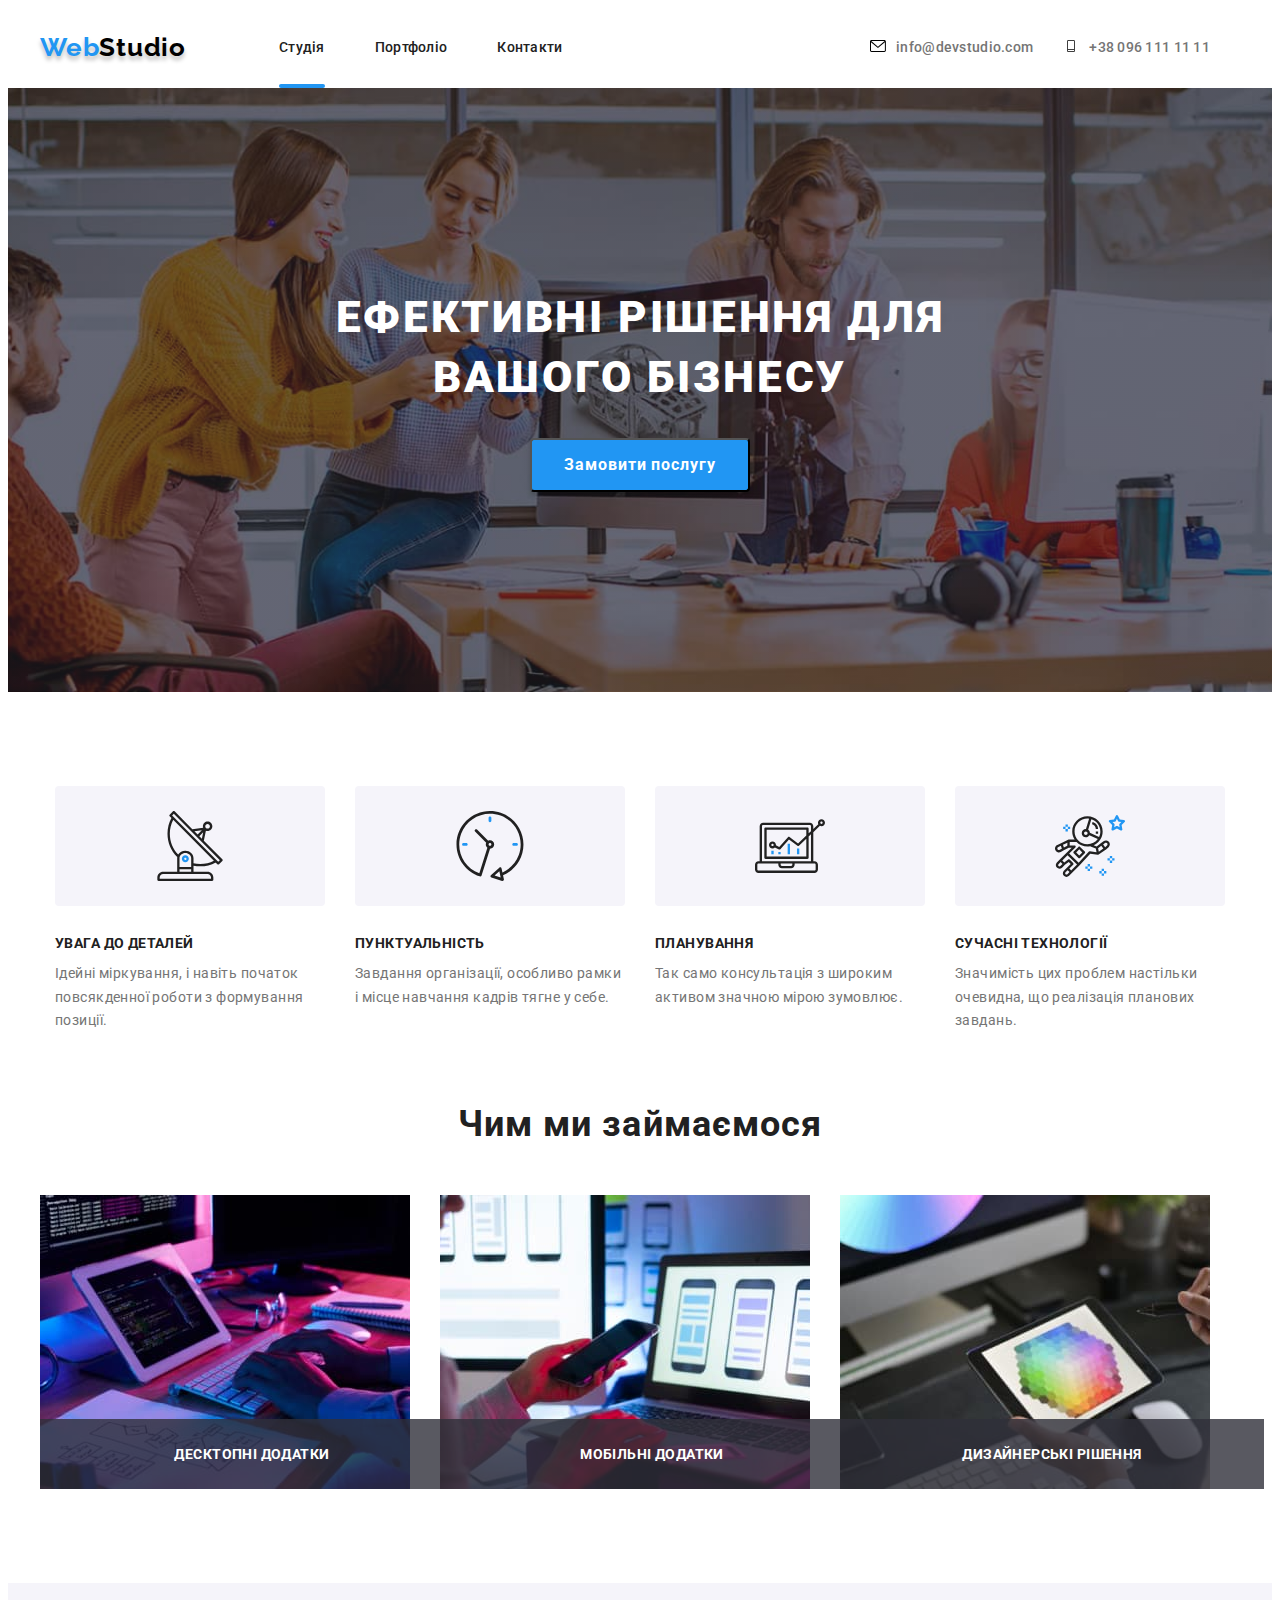
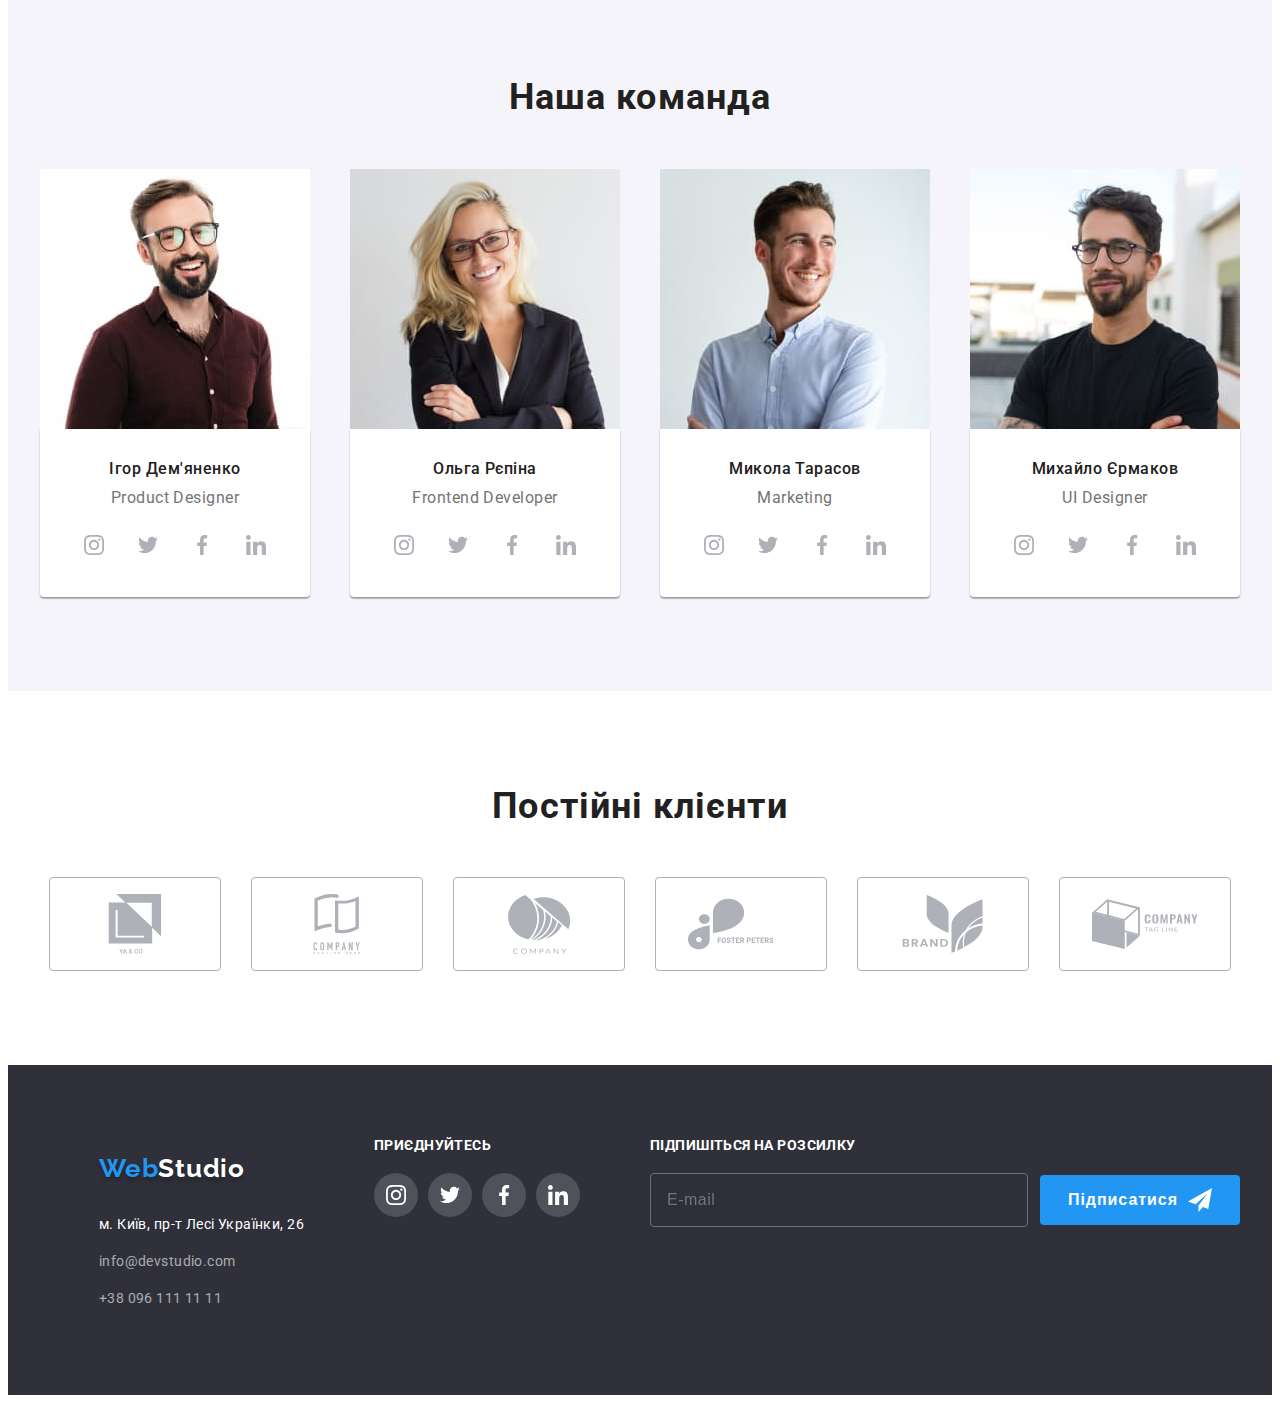
==== commit 7dd52bb4: "редагування" ====
--- a/index.html
+++ b/index.html
@@ -18,20 +18,20 @@
   </head>
   <body>
     <header>
-      <div class="container-header">
+      <div class="header">
         <nav class="navigation">
           <a class="logo" href="./index.html">Web<span class="logo-header">Studio</span></a>
-          <ul class="navigation__list navigation__menu__list">
-            <li><a class="navigation__menu active" href="./index.html">Студія</a></li>
-            <li><a class="navigation__menu" href="./portfolio.html">Портфоліо</a></li>
-            <li><a class="navigation__menu" href="">Контакти</a></li>
+          <ul class="navigation__list">
+            <li><a class="navigation__link active" href="./index.html">Студія</a></li>
+            <li><a class="navigation__link" href="./portfolio.html">Портфоліо</a></li>
+            <li><a class="navigation__link" href="">Контакти</a></li>
           </ul>
         </nav>
         <ul class="contacts">
-          <li class="header__contacts__link"><a href="mail" class="link"><svg class="header__contacts__icons" width="16" height="12">
+          <li class="contacts__link"><a href="mail" class="link"><svg class="contacts__icons" width="16" height="12">
             <use href="./img/icons.svg#icon-mail"></use></svg>info@devstudio.com</a>
           </li>
-          <li class="header__contacts__link"><a href="mobile" class="link"><svg class="header__contacts__icons" width="16" height="12">
+          <li class="contacts__link"><a href="mobile" class="link"><svg class="contacts__icons" width="16" height="12">
             <use href="./img/icons.svg#icon-mobile"></use></svg>+38 096 111 11 11</a>
           </li>
         </ul>
@@ -44,13 +44,13 @@
           <button class="hero__btn" type="button" data-modal-open> Замовити послугу</button>
         </div>
       </section>
-      <section class="section__advantages">
-        <div class="container__advantages">
+      <section class="advantages">
+        <div class="advantages__container">
           <h2 hidden>Приклади</h2>
           <ul class="advantages__list">
             <li>
               <a href="#" class="advantages__bcgrd"><svg class="advantages__icons" width="70" height="70"><use href="./img/icons.svg#icon-antenna"></use></svg></a>
-              <h3 class="advantages">УВАГА ДО ДЕТАЛЕЙ</h3>
+              <h3 class="advantages__title">УВАГА ДО ДЕТАЛЕЙ</h3>
               <p class="advantages__descr">
                 Ідейні міркування, і навіть початок повсякденної роботи з
                 формування позиції.
@@ -58,7 +58,7 @@
             </li>
             <li>
               <a href="#" class="advantages__bcgrd"><svg class="advantages__icons" width="70" height="70"><use href="./img/icons.svg#icon-clock"></use></svg></a>
-              <h3 class="advantages">ПУНКТУАЛЬНІСТЬ</h3>
+              <h3 class="advantages__title">ПУНКТУАЛЬНІСТЬ</h3>
               <p class="advantages__descr">
                 Завдання організації, особливо рамки і місце навчання кадрів тягне
                 у себе.
@@ -66,14 +66,14 @@
             </li>
             <li>
               <a href="#" class="advantages__bcgrd"><svg class="advantages__icons" width="70" height="70"><use href="./img/icons.svg#icon-diagram"></use></svg></a>
-              <h3 class="advantages">ПЛАНУВАННЯ</h3>
+              <h3 class="advantages__title">ПЛАНУВАННЯ</h3>
               <p class="advantages__descr">
                 Так само консультація з широким активом значною мірою зумовлює.
               </p>
             </li>
             <li>
               <a href="#" class="advantages__bcgrd"><svg class="advantages__icons" width="70" height="70"><use href="./img/icons.svg#icon-astronaut"></use></svg></a>
-              <h3 class="advantages">СУЧАСНІ ТЕХНОЛОГІЇ</h3>
+              <h3 class="advantages__title">СУЧАСНІ ТЕХНОЛОГІЇ</h3>
               <p class="advantages__descr">
                 Значимість цих проблем настільки очевидна, що реалізація планових
                 завдань.
@@ -83,8 +83,8 @@
         </div>
       </section>
       <section class="section">
-        <div class="occupation__container">
-          <h2 class="occupation">Чим ми займаємося</h2>
+        <div class="occupation">
+          <h2 class="occupation__title">Чим ми займаємося</h2>
           <ul class="occupation__list">
             <li class="occupation__item">
               <div class="occupation__item__thumb">
@@ -107,9 +107,9 @@
           </ul>
         </div>
       </section>
-      <section class="section section__background__workers">
-        <div class="team__container">
-          <h2 class="team">Наша команда</h2>
+      <section class="section section__background">
+        <div class="team">
+          <h2 class="team__title">Наша команда</h2>
           <ul class="team__list">
             <li>
               <img src="./img/Worker-1.jpg" alt="Працівник1" width="270" height="260" />
@@ -183,47 +183,47 @@
         </div>
       </section>
       <section class="section">
-        <div class="clients__container">
-          <h2 class="clients">Постійні клієнти</h2>
+        <div class="clients">
+          <h2 class="clients__title">Постійні клієнти</h2>
           <ul class="clients__list">
-            <li><a href="client-1" class="clients__list__link link"><svg class="clients_list__icons">
+            <li><a href="client-1" class="clients__link link"><svg class="clients__icons">
               <use href="./img/icons.svg#icon-1"></use></svg></a></li>
-            <li><a href="client-2" class="clients__list__link link"><svg class="clients_list__icons">
+            <li><a href="client-2" class="clients__link link"><svg class="clients__icons">
               <use href="./img/icons.svg#icon-2"></use></svg></a></li>
-            <li><a href="client-3" class="clients__list__link link"><svg class="clients_list__icons">
+            <li><a href="client-3" class="clients__link link"><svg class="clients__icons">
               <use href="./img/icons.svg#icon-3"></use></svg></a></li>
-            <li><a href="client-4" class="clients__list__link link"><svg class="clients_list__icons">
+            <li><a href="client-4" class="clients__link link"><svg class="clients__icons">
               <use href="./img/icons.svg#icon-4"></use></svg></a></li>
-            <li><a href="client-5" class="clients__list__link link"><svg class="clients_list__icons">
+            <li><a href="client-5" class="clients__link link"><svg class="clients__icons">
               <use href="./img/icons.svg#icon-5"></use></svg></a></li>
-            <li><a href="client-5" class="clients__list__link link"><svg class="clients_list__icons">
+            <li><a href="client-5" class="clients__link link"><svg class="clients__icons">
               <use href="./img/icons.svg#icon-6"></use></svg></a></li>
           </ul>
         </div>
       </section>
     </main>
-    <footer class="footer__background">
+    <footer class="footer">
       <div class="footer__container">
-        <div class="adress__section">
+        <div class="adress">
           <a class="footer__logo" href="./index.html">Web<span class="footer__logo__part">Studio</span></a>
           <address>
-            <ul class="adress__section__list footer__list">
-              <li class="adress__section__link">
-                <a class="adress" href="https://goo.gl/maps/pz3UQcwL6n8fsx3L7"
+            <ul class="adress__list">
+              <li class="adress__link">
+                <a class="adress__item" href="https://goo.gl/maps/pz3UQcwL6n8fsx3L7"
                   >м. Київ, пр-т Лесі Українки, 26</a>
               </li>
-              <li class="adress__section__link__contacts">
+              <li class="adress__contacts">
                 <a class="footer__contacts" href="mailto:info@devstudio.com">info@devstudio.com</a>
               </li>
-              <li class="adress__section__link__contacts">
-                <a class="contacts-footer" href="tel:+380961111111">+38 096 111 11 11</a>
+              <li class="adress__contacts">
+                <a class="footer__contacts" href="tel:+380961111111">+38 096 111 11 11</a>
               </li>
             </ul>
           </address>
         </div>
         <div class="social__section">
             <h3 class="invitation">ПРИЄДНУЙТЕСЬ</h3>
-            <ul class="invitation__soc__list footer__list">
+            <ul class="invitation__soc__list">
               <li class="invitation__soc__items"><a href="instagram" class="invitation__soc__link link"><svg class="invitation__soc__icons">
                 <use href="./img/icons.svg#icon-instagram"></use></svg></a></li>
               <li class="invitation__soc__items"><a href="twitter" class="invitation__soc__link link"><svg class="invitation__soc__icons">
--- a/css/main.min.css
+++ b/css/main.min.css
@@ -1 +1 @@
-h1,h2,h3,h4,h5,h5,ul,p{margin:0;padding-left:0}.is-hidden{opacity:0;visibility:hidden;pointer-events:none}.link{text-decoration:none;color:currentColor}.list{text-decoration:none;list-style:none}.section{padding-top:94px;padding-bottom:94px}img{display:block}body{font-family:"Roboto","Raleway"}:root{--article-color: #212121;--article-descr-color:#757575;--section-background-color:#2F303A;--btns-links-color:#2196F3}.submit-bottom,.text-form,.footer-soc-link,.footer-soc-list,.invitation-footer,.social-footer,.list-portfolio-categories,.portfolio-section,.modal-politic-label,.modal-close,.submit__bottom,.text__form,.invitation__soc__link,.invitation__soc__list,.invitation,.clients__list__link,.clients__list,.team__workers__soc__link,.team__workers__soc__list,.team__list,.occupation__list,.advantages,.advantages__bcgrd,.advantages__list,.hero__btn,.hero,.header__contacts__link,.contacts,.navigation__menu,.navigation__menu__list,.navigation,.logo-header,.logo,.navigation__list,.container-header{display:flex;align-items:center}.container-header{width:1200px;margin:0 auto}.header-border-bottom{border-bottom:1px solid #ececec}.navigation__list{text-decoration:none;list-style:none;margin:0;padding:0;gap:50px}.logo{font-family:"Raleway";font-style:normal;font-weight:700;font-size:26px;line-height:1.19;letter-spacing:0.03em;color:#2196f3;text-shadow:0px 4px 4px rgba(0,0,0,.25);text-decoration:none;padding-top:24px;padding-bottom:25px}.logo-header{color:#000}.navigation{transition:color 250ms linear}.navigation__menu__list{text-decoration:none;list-style:none;margin:0;padding:0;gap:50px;margin-left:93px;transition:color 250ms linear}.navigation__menu{font-weight:500;font-size:14px;line-height:1.14;letter-spacing:0.02em;color:#212121;text-decoration:none;padding-top:32px;padding-bottom:32px;transition:color 250ms linear;position:relative}.navigation__menu.active::after{content:"";width:100%;height:4px;background-color:#2196f3;position:absolute;bottom:0;display:block;left:0;border-radius:2px}.navigation__menu:hover{color:var(--btns-links-color)}.navigation__menu:active{color:var(--btns-links-color)}.navigation__menu:focus{color:var(--btns-links-color)}.contacts{text-decoration:none;list-style:none;margin:0;padding:0;margin-left:auto}.header__contacts__link{font-family:"Roboto";font-style:normal;font-weight:500;font-size:14px;line-height:1.14;letter-spacing:0.02em;color:#757575;text-decoration:none;padding-top:32px;padding-bottom:32px;justify-content:center;margin-left:auto;margin-right:30px;color:#757575;transition:color 250ms linear}.header__contacts__link:hover{fill:var(--btns-links-color);color:var(--btns-links-color)}.header__contacts__link:focus{fill:var(--btns-links-color);color:var(--btns-links-color)}.header__contacts__icons{margin-right:10px;color:#757575;transition:fill 250ms linear}.section__hero{padding-top:200px;padding-bottom:200px;background-image:linear-gradient(rgba(47, 48, 58, 0.4), rgba(47, 48, 58, 0.4)),url(../img/hero-image.jpg);background-repeat:no-repeat;background-size:cover;background-position:center;background-color:var(--section-background-color)}.container__hero{width:1200px;padding-top:94px;padding-bottom:94px;align-items:center;text-align:center;display:contents}.hero{font-weight:900;font-size:44px;line-height:1.36;letter-spacing:0.06em;width:696px;margin:0 auto;text-align:center;text-transform:uppercase;color:#fff;margin-bottom:30px;background-color:rgba(0,0,0,0)}.hero__btn{font-family:"Roboto";font-style:normal;font-weight:700;font-size:16px;line-height:1.875;letter-spacing:0.06em;margin:0 auto;padding:10px 32px;color:#fff;box-shadow:0px 4px 4px rgba(0,0,0,.15);border-radius:4px;cursor:pointer;transition:color 250ms linear;background:var(--btns-links-color)}.section__advantages{padding-top:94px}.container__advantages{width:1200px;padding-left:15px;padding-right:15px;margin:0 auto}.advantages__list{text-decoration:none;list-style:none;margin:0;padding:0;justify-content:center;gap:30px}.advantages__bcgrd{width:270px;height:120px;background-color:#f5f4fa;border-radius:4px;margin-bottom:30px;justify-content:center}.advantage__icon{width:70px;height:70px}.advantages{font-weight:700;font-size:14px;line-height:1.14;letter-spacing:0.03em;text-transform:uppercase;padding-bottom:10px;justify-content:space-between;color:var(--article-color)}.advantages__descr{font-weight:400;font-size:14px;line-height:1.71;letter-spacing:0.03em;width:270px;height:48px;display:flex;justify-content:space-between;color:var(--article-descr-color)}.occupation__container{width:1200px;padding-left:15px;padding-right:15px;margin:0 auto}.occupation__list{text-decoration:none;list-style:none;margin:0;padding:0;gap:30px}.occupation{font-weight:700;font-size:36px;line-height:1.16;letter-spacing:0.03em;text-align:center;margin-bottom:50px;color:var(--article-color)}.occupation__item{position:relative}.occupation__item__thumb{position:relative}.occupation__descr{font-family:"Roboto";font-style:normal;font-weight:700;font-size:14px;line-height:16px;letter-spacing:0.03em;text-transform:uppercase;padding:27px;color:#fff;position:absolute;bottom:0;text-align:center;width:100%;background-color:rgba(47,48,58,.8)}.section__background__workers{background:#f5f4fa}.team__container{width:1200px;padding-left:15px;padding-right:15px;margin:0 auto}.team__list{text-decoration:none;justify-content:space-between;list-style:none;margin:0;padding:0}.team__workers{padding-top:30px;padding-bottom:30px;background:#fff;box-shadow:0px 1px 3px rgba(0,0,0,.12),0px 1px 1px rgba(0,0,0,.14),0px 2px 1px rgba(0,0,0,.2);border-radius:0px 0px 4px 4px}.team{font-weight:700;font-size:36px;line-height:1.16;letter-spacing:0.03em;text-align:center;color:#212121;margin-bottom:50px}.team__workers__name{font-weight:500;font-size:16px;line-height:1.1875;letter-spacing:0.03em;text-align:center;padding-bottom:10px;color:var(--article-color)}.team__workers__position{font-weight:400;font-size:16px;line-height:1.1875;letter-spacing:0.03em;text-align:center;margin-bottom:16px;color:var(--article-descr-color)}.team__workers__soc__list{text-decoration:none;list-style:none;margin:0;padding:0;justify-content:center;gap:10px}.team__workers__soc__items{width:44px;height:44px}.team__workers__soc__link{width:100%;height:100%;justify-content:center;border-radius:50%;transition:background-color 250ms linear,fill 250ms linear}.team__workers__soc__link:hover{background-color:var(--btns-links-color)}.team__workers__soc__link:hover .team__workers__soc__icons{fill:#fff}.team__workers__soc__link:focus{background-color:var(--btns-links-color)}.team__workers__soc__link:focus .team__workers__soc__icons{fill:#fff}.team__workers__soc__icons{width:20px;height:20px;fill:#afb1b8;transition:color 250ms linear}.clients__container{width:1200px;padding-left:15px;padding-right:15px;margin:0 auto}.clients__list{text-decoration:none;list-style:none;margin:0;padding:0;justify-content:center;gap:30px}.clients{font-family:"Roboto";font-style:normal;font-weight:700;font-size:36px;line-height:42px;letter-spacing:0.03em;text-align:center;color:#212121;margin-bottom:50px}.clients__list__link{justify-content:center;border:1px solid #afb1b8;border-radius:4px;fill:#afb1b8;transition:fill 250ms linear,border-color 250ms linear}.clients__list__link:hover{fill:var(--btns-links-color);border-color:var(--btns-links-color)}.clients__list__link:focus{fill:var(--btns-links-color);border-color:var(--btns-links-color)}.clients_list__icons{width:106px;height:60px;margin:16px 32px 16px 32px}.footer__container{display:flex;justify-content:start;padding-left:15px;padding-right:15px;margin:0 auto;width:1200px}.adress__section{margin-right:70px}.social__section{margin-top:12px}.footer__background{padding-top:60px;padding-bottom:60px;background:var(--section-background-color)}.footer__list{text-decoration:none;list-style:none;margin:0;padding:0}.adress__section__link{margin-top:28px;margin-bottom:12px}.adress__section__link__contacts{margin-bottom:12px}.footer__logo{font-family:"Raleway";font-weight:700;font-size:26px;line-height:1.19;letter-spacing:0.03em;font-style:normal;color:#2196f3;text-shadow:0px 4px 4px rgba(0,0,0,.25);text-decoration:none;margin-right:auto}.footer__logo__part{font-family:"Raleway";font-weight:700;font-size:26px;line-height:31px;letter-spacing:0.03em;font-style:normal;margin-left:auto;margin-bottom:28px;color:#fff}.adress{font-family:"Roboto";font-style:normal;font-weight:400;font-size:14px;line-height:1.71;letter-spacing:0.03em;color:#fff;text-decoration:none;margin-top:28px;margin-bottom:12px;margin-left:auto}.social__section{margin-top:12px;margin-bottom:20px}.invitation{font-family:"Roboto";font-style:normal;font-weight:700;font-size:14px;line-height:16px;letter-spacing:0.03em;text-transform:uppercase;color:#fff;margin-bottom:20px}.invitation__soc__list{gap:10px}.invitation__soc__items{width:44px;height:44px}.invitation__soc__link{width:100%;height:100%;justify-content:center;border-radius:50%;background-color:#4f525a;transition:background-color 250ms linear,fill 250ms linear}.invitation__soc__link:hover{background-color:var(--btns-links-color)}.invitation__soc__link:focus{background-color:var(--btns-links-color)}.invitation__soc__link:hover .invitation__soc__icons{fill:#fff}.invitation__soc__link:focus .invitation__soc__icons{fill:#fff}.invitation__soc__icons{width:20px;height:20px;fill:#fff}.subscriber__form{margin-top:12px;margin-bottom:20px;margin-left:70px}.subscriber__form__bottom{display:flex;align-items:baseline}.text__form{font-family:"Roboto";font-style:normal;font-weight:700;font-size:14px;line-height:16px;letter-spacing:0.03em;text-transform:uppercase;color:#fff;margin-bottom:20px}.input__bottom{width:358px;height:50px;font-weight:16;font-size:1.25px;line-height:26;letter-spacing:0.03em;padding-left:16px;font-size:16px;line-height:1.25;cursor:pointer;border:1px solid rgba(255,255,255,.3);filter:drop-shadow(0px 4px 4px rgba(0, 0, 0, 0.15));border-radius:4px;transition:filter 250ms cubic-bezier(0.4, 0, 0.2, 1);background-color:var(--fon-hero-color);color:rgba(255,255,255,.6)}.input__bottom:focus,.input__bottom:hover{filter:drop-shadow(0px 4px 4px rgba(0, 0, 0, 0.15))}.input::-moz-placeholder.input__bottom{color:rgba(255,255,255,.6)}.input:-ms-input-placeholder.input__bottom{color:rgba(255,255,255,.6)}.input::placeholder.input__bottom{color:rgba(255,255,255,.6)}.submit__bottom{font-weight:600;font-size:16px;line-height:1.88;letter-spacing:0.06em;width:200px;height:50px;margin-left:12px;justify-content:center;cursor:pointer;background:var(--btns-links-color);color:#fff;transition:box-shadow 250ms cubic-bezier(0.4, 0, 0.2, 1);border:none;border-radius:4px}.submit__bottom:focus,.submit__bottom:hover{box-shadow:0px 4px 4px rgba(0,0,0,.15)}.submit__icon{width:24px;height:24px;top:13px;margin-left:10px;fill:#fff}.footer__contacts{font-family:"Roboto";font-style:normal;font-weight:400;font-size:14px;line-height:24px;letter-spacing:0.03em;color:rgba(255,255,255,.6);text-decoration:none;transition:color 250ms linear}.footer__contacts:hover{color:#2196f3}.footer__contacts:focus{color:#2196f3}.footer__contacts:active{color:#2196f3}.backdrop{width:100%;height:100%;position:fixed;transition:opacity 250ms linear,visibility 250ms linear;top:0;background:rgba(0,0,0,.2);box-shadow:0px 4px 4px rgba(0,0,0,.25)}.backdrop.is-hidden .modal{transform:translate(-50%, -50%) scale(0)}.modal{width:528px;min-height:600px;position:absolute;top:50%;left:50%;transform:translate(-50%, -50%) scale(1);background-color:#fff;list-style:none;border-radius:5px;transition:transform 250ms linear}.modal-close{width:30px;height:30px;background-color:rgba(0,0,0,0);border-radius:50%;cursor:pointer;top:10px;right:10px;border:1px solid rgba(0,0,0,.1);border-radius:50%;justify-content:center;position:absolute}.modal-cross:hover{fill:var(--btns-links-color)}.modal-cross:focus{fill:var(--btns-links-color)}.modal-cross:active{fill:var(--btns-links-color)}.is-hidden{opacity:0;visibility:hidden;pointer-events:none}.modal-form{padding:40px}.modal-heading{font-family:"Roboto";font-style:normal;font-weight:700;font-size:20px;line-height:23px;letter-spacing:0.03em;text-align:center;color:#212121;padding-bottom:12px}.form-field{width:100%;display:flex;flex-direction:column;margin-bottom:10px;position:relative}.field-type{font-family:"Roboto";font-style:normal;font-weight:400;font-size:12px;line-height:14px;letter-spacing:0.01em;color:#757575}.modal-input{display:inline-block;width:100%;height:40px;padding:0 0 0 40px;margin-top:4px;outline:none;border:1px solid rgba(33,33,33,.2);border-radius:4px;cursor:pointer;transition:color 250ms linear,fill 250ms linear}.modal-input:focus{border:1px solid var(--btns-links-color)}.modal-input:hover{border:1px solid var(--btns-links-color)}.modal-input:focus~.modal-form-icons{color:var(--btns-links-color);fill:var(--btns-links-color)}.modal-input:hover~.modal-form-icons{color:var(--btns-links-color);fill:var(--btns-links-color)}.modal-form-icons{position:absolute;width:15px;height:12px;left:10px;top:55%;transition:color 250ms linear,fill 250ms linear}.textarea-label{display:block;width:448px;height:120px;font-family:"Roboto";font-style:normal;font-weight:400;font-size:12px;line-height:14px;letter-spacing:0.01em;padding:12px 16px;margin-top:4px;outline:none;border:1px solid rgba(33,33,33,.2);border-radius:4px;resize:none;cursor:pointer;overflow:auto;color:rgba(117,117,117,.5);transition:color 250ms linear,fill 250ms linear}.textarea-label:focus:focus{border:1px solid var(--btns-links-color)}.textarea-label:hover:hover{border:1px solid var(--btns-links-color)}.modal-politic-label{padding-bottom:30px}.modal-politic-check2{width:16px;height:16px;border:2px solid;border-radius:2px;margin-right:10px;margin-left:10px;cursor:pointer}.modal-form-icon-check{width:15px;height:12px;top:55%;transition:color 250ms linear,fill 250ms linear}.modal-form-icon-check:checked+label>div{border:none;background-color:var(--btns-links-color)}.modal-form-icon-check:checked+label>div svg{fill:#fff}.modal-politic-check2 svg{fill:rgba(0,0,0,0)}.check-text{font-family:"Roboto";font-style:normal;font-weight:400;font-size:14px;line-height:24px;letter-spacing:0.02em;color:#757575}.a-modal{display:inline-block;padding:0;margin:0;color:var(--btns-links-color)}.checkbox{-webkit-appearance:none;-moz-appearance:none;appearance:none;transition:background-image 250ms cubic-bezier(0.4, 0, 0.2, 1),fill 250ms cubic-bezier(0.4, 0, 0.2, 1)}.form-submit{display:flex;justify-content:center}.btn-submit{font-family:"Roboto";font-weight:700;font-size:16px;line-height:30px;letter-spacing:0.06em;padding:10px 52px 10px 52px;align-items:center;text-align:center;letter-spacing:.06em;border:none;border-radius:4px;cursor:pointer;color:#fff;background-color:var(--btns-links-color);box-shadow:0px 4px 4px rgba(0,0,0,.15);transition:box-shadow 250ms cubic-bezier(0.4, 0, 0.2, 1)}.btn-submit:focus{box-shadow:0px 4px 4px rgba(0,0,0,.2)}.btn-submit:hover{box-shadow:0px 4px 4px rgba(0,0,0,.2)}.btn-submit:active{box-shadow:0px 4px 4px rgba(0,0,0,.2)}.container-portfolio{width:1200px;margin:0 auto;padding-left:15px;padding-right:15px}.portfolio-container-header{border-bottom:1px solid #eee}.portfolio-section{width:1200px;margin:0 auto;padding-left:15px;padding-right:15px}.list-portfolio-categories{text-decoration:none;list-style:none;margin:0;padding:0;justify-content:center;margin-bottom:50px;gap:8px}.portfolio-filter{border:1px solid #eee;padding-top:20px;padding-bottom:20px}.portfolio-categories{font-family:"Roboto";font-style:normal;text-align:center;color:#212121;cursor:pointer;padding:6px 22px;transition:background-color 250ms linear,color 250ms linear,border-bottom 250ms linear;font-weight:500;font-size:16px;line-height:26;letter-spacing:0.03em}.portfolio-categories:hover{color:#fff;background-color:var(--btns-links-color)}.portfolio-categories:focus{color:#fff;background-color:var(--btns-links-color)}.portfolio-categories:active{color:#fff;background-color:var(--btns-links-color)}.header-portfolio-border{border-bottom:1px solid #ececec}.container-projects{width:1200px;margin:0 auto;padding-left:15px;padding-right:15px}.list-portfolio-projects{text-decoration:none;list-style:none;margin:0;display:flex;align-content:center;flex-wrap:wrap;gap:30px}.project{font-weight:700;font-size:18px;line-height:2;letter-spacing:0.06em;margin-left:24px;margin-right:24px;margin-bottom:4px;color:var(--article-color)}.project-item{flex-basis:calc((100% - 60px)/3);transition:box-shadow 250ms linear;transform:translateY(0%)}.project-item:hover{box-shadow:0px 1px 1px rgba(0,0,0,.12),0px 4px 4px rgba(0,0,0,.06),1px 4px 6px rgba(0,0,0,.16)}.project-item:hover .project-descr-overlay{transform:translateY(0%);transition:250ms linear}.project-descr-overlay{font-family:"Roboto";font-style:normal;font-weight:400;font-size:18px;line-height:28px;letter-spacing:0.03em;position:absolute;top:0;color:#fff;padding:63px 24px 63px 24px;height:100%;transform:translateY(100%);transition:250ms linear;background-color:var(--btns-links-color)}.project-item-thumb{position:relative;overflow:hidden}.portfolio-categories-item{font-weight:400;font-size:16px;line-height:1.875;letter-spacing:0.03em;margin-left:24px;margin-right:24px;color:var(--article-descr-color)}.container-footer{display:flex;justify-content:start;padding-left:15px;padding-right:15px;margin:0 auto;width:1200px}.section-adress{margin-right:70px}.section-social{margin-top:12px}.footer-background{padding-top:60px;padding-bottom:60px;background:var(--section-background-color)}.list-footer{text-decoration:none;list-style:none;margin:0;padding:0}.link-footer-adress{margin-top:28px;margin-bottom:12px}.link-footer{margin-bottom:12px}.logo-footer{font-family:"Raleway";font-style:normal;font-weight:700;font-size:26px;line-height:1.19;letter-spacing:0.03em;color:#2196f3;text-shadow:0px 4px 4px rgba(0,0,0,.25);text-decoration:none;margin-right:auto}.logo-footer-part{font-family:"Raleway";font-style:normal;font-weight:700;font-size:26px;line-height:31px;letter-spacing:0.03em;margin-left:auto;margin-bottom:28px;color:#fff}.adress{font-family:"Roboto";font-style:normal;font-weight:400;font-size:14px;line-height:1.71;letter-spacing:0.03em;color:#fff;text-decoration:none;margin-top:28px;margin-bottom:12px;margin-left:auto}.social-footer{justify-content:center}.invitation-footer{font-family:"Roboto";font-style:normal;font-weight:700;font-size:14px;line-height:16px;letter-spacing:0.03em;text-transform:uppercase;color:#fff;margin-bottom:20px}.footer-soc-list{gap:10px}.footer-soc-items{width:44px;height:44px}.footer-soc-link{width:100%;height:100%;justify-content:center;border-radius:50%;background-color:#4f525a;transition:background-color 250ms linear,fill 250ms linear}.footer-soc-link:hover{background-color:var(--btns-links-color)}.footer-soc-link:focus{background-color:var(--btns-links-color)}.footer-soc-link:hover .workers-soc-icons{fill:#fff}.footer-soc-link:focus .workers-soc-icons{fill:#fff}.footer-soc-icons{width:20px;height:20px;fill:#fff}.subscriber-form{margin-top:12px;margin-bottom:20px;margin-left:70px}.subscriber-form-bottom{display:flex;align-items:baseline}.text-form{font-family:"Roboto";font-style:normal;font-weight:700;font-size:14px;line-height:16px;letter-spacing:0.03em;text-transform:uppercase;color:#fff;margin-bottom:20px}.input-bottom{width:358px;height:50px;padding-left:16px;font-weight:16;font-size:1.25px;line-height:26;letter-spacing:0.03em;cursor:pointer;border:1px solid rgba(255,255,255,.3);filter:drop-shadow(0px 4px 4px rgba(0, 0, 0, 0.15));border-radius:4px;transition:filter 250ms cubic-bezier(0.4, 0, 0.2, 1);background-color:var(--fon-hero-color);color:rgba(255,255,255,.6)}.input-bottom:focus,.input-bottom:hover{filter:drop-shadow(0px 4px 4px rgba(0, 0, 0, 0.15))}.input::-moz-placeholder.input-bottom{color:rgba(255,255,255,.6)}.input:-ms-input-placeholder.input-bottom{color:rgba(255,255,255,.6)}.input::placeholder.input-bottom{color:rgba(255,255,255,.6)}.submit-bottom{font-weight:600;font-size:16px;line-height:1.88;letter-spacing:0.06em;width:200px;height:50px;margin-left:12px;justify-content:center;cursor:pointer;background:var(--btns-links-color);color:#fff;transition:box-shadow 250ms cubic-bezier(0.4, 0, 0.2, 1);border:none;border-radius:4px}.submit-bottom:focus,.submit-bottom:hover{box-shadow:0px 4px 4px rgba(0,0,0,.15)}.submit-icon{top:13px;margin-left:10px;width:24px;height:24px;fill:#fff}.contacts-footer{font-family:"Roboto";font-style:normal;font-weight:400;font-size:14px;line-height:24px;letter-spacing:0.03em;font-weight:400;font-size:14px;line-height:24px;letter-spacing:.03em;color:rgba(255,255,255,.6);text-decoration:none;transition:color 250ms linear}.contacts-footer:hover{color:#2196f3}.contacts-footer:focus{color:#2196f3}.contacts-footer:active{color:#2196f3}/*# sourceMappingURL=main.min.css.map */+h1,h2,h3,h4,h5,h5,ul,p{margin:0;padding-left:0}.is-hidden{opacity:0;visibility:hidden;pointer-events:none}.link{text-decoration:none;color:currentColor}.list{text-decoration:none;list-style:none}.section{padding-top:94px;padding-bottom:94px}img{display:block}body{font-family:"Roboto","Raleway"}:root{--article-color: #212121;--article-descr-color:#757575;--section-background-color:#2F303A;--btns-links-color:#2196F3}.submit-bottom,.text-form,.footer-soc-link,.footer-soc-list,.invitation-footer,.social-footer,.list-portfolio-categories,.portfolio-section,.modal-politic-label,.modal-close,.submit__bottom,.text__form,.invitation__soc__link,.invitation__soc__list,.invitation,.clients__link,.clients__list,.team__workers__soc__link,.team__workers__soc__list,.team__list,.occupation__list,.advantages__title,.advantages__bcgrd,.advantages__list,.hero__btn,.hero,.contacts__link,.contacts,.navigation__link,.navigation__list,.navigation,.logo-header,.logo,.header{display:flex;align-items:center}.header{width:1200px;margin:0 auto}.header__border{border-bottom:1px solid #ececec}.logo{font-family:"Raleway";font-style:normal;font-weight:700;font-size:26px;line-height:1.19;letter-spacing:0.03em;color:#2196f3;text-shadow:0px 4px 4px rgba(0,0,0,.25);text-decoration:none;padding-top:24px;padding-bottom:25px}.logo-header{color:#000}.navigation{transition:color 250ms linear}.navigation__list{text-decoration:none;list-style:none;margin:0;padding:0;gap:50px;margin-left:93px;transition:color 250ms linear}.navigation__link{font-weight:500;font-size:14px;line-height:1.14;letter-spacing:0.02em;color:#212121;text-decoration:none;padding-top:32px;padding-bottom:32px;transition:color 250ms linear;position:relative}.navigation__link.active::after{content:"";width:100%;height:4px;background-color:#2196f3;position:absolute;bottom:0;display:block;left:0;border-radius:2px}.navigation__link:hover{color:var(--btns-links-color)}.navigation__link:active{color:var(--btns-links-color)}.navigation__link:focus{color:var(--btns-links-color)}.contacts{text-decoration:none;list-style:none;margin:0;padding:0;margin-left:auto}.contacts__link{font-family:"Roboto";font-style:normal;font-weight:500;font-size:14px;line-height:1.14;letter-spacing:0.02em;color:#757575;text-decoration:none;padding-top:32px;padding-bottom:32px;justify-content:center;margin-left:auto;margin-right:30px;color:#757575;transition:color 250ms linear}.contacts__link:hover{fill:var(--btns-links-color);color:var(--btns-links-color)}.contacts__link:focus{fill:var(--btns-links-color);color:var(--btns-links-color)}.contacts__icons{margin-right:10px;color:#757575;transition:fill 250ms linear}.section__hero{padding-top:200px;padding-bottom:200px;background-image:linear-gradient(rgba(47, 48, 58, 0.4), rgba(47, 48, 58, 0.4)),url(../img/hero-image.jpg);background-repeat:no-repeat;background-size:cover;background-position:center;background-color:var(--section-background-color)}.container__hero{width:1200px;padding-top:94px;padding-bottom:94px;align-items:center;text-align:center;display:contents}.hero{font-weight:900;font-size:44px;line-height:1.36;letter-spacing:0.06em;width:696px;margin:0 auto;text-align:center;text-transform:uppercase;color:#fff;margin-bottom:30px;background-color:rgba(0,0,0,0)}.hero__btn{font-family:"Roboto";font-style:normal;font-weight:700;font-size:16px;line-height:1.875;letter-spacing:0.06em;margin:0 auto;padding:10px 32px;color:#fff;box-shadow:0px 4px 4px rgba(0,0,0,.15);border-radius:4px;cursor:pointer;transition:color 250ms linear;background:var(--btns-links-color)}.advantages{padding-top:94px}.advantages__container{width:1200px;padding-left:15px;padding-right:15px;margin:0 auto}.advantages__list{text-decoration:none;list-style:none;margin:0;padding:0;justify-content:center;gap:30px}.advantages__bcgrd{width:270px;height:120px;background-color:#f5f4fa;border-radius:4px;margin-bottom:30px;justify-content:center}.advantages__icons{width:70px;height:70px}.advantages__title{font-weight:700;font-size:14px;line-height:1.14;letter-spacing:0.03em;text-transform:uppercase;padding-bottom:10px;justify-content:space-between;color:var(--article-color)}.advantages__descr{font-weight:400;font-size:14px;line-height:1.71;letter-spacing:0.03em;width:270px;height:48px;display:flex;justify-content:space-between;color:var(--article-descr-color)}.occupation{width:1200px;padding-left:15px;padding-right:15px;margin:0 auto}.occupation__list{text-decoration:none;list-style:none;margin:0;padding:0;gap:30px}.occupation__title{font-weight:700;font-size:36px;line-height:1.16;letter-spacing:0.03em;text-align:center;margin-bottom:50px;color:var(--article-color)}.occupation__item{position:relative}.occupation__item__thumb{position:relative}.occupation__descr{font-family:"Roboto";font-style:normal;font-weight:700;font-size:14px;line-height:16px;letter-spacing:0.03em;text-transform:uppercase;padding:27px;color:#fff;position:absolute;bottom:0;text-align:center;width:100%;background-color:rgba(47,48,58,.8)}.section__background{background:#f5f4fa}.team{width:1200px;padding-left:15px;padding-right:15px;margin:0 auto}.team__list{text-decoration:none;justify-content:space-between;list-style:none;margin:0;padding:0}.team__workers{padding-top:30px;padding-bottom:30px;background:#fff;box-shadow:0px 1px 3px rgba(0,0,0,.12),0px 1px 1px rgba(0,0,0,.14),0px 2px 1px rgba(0,0,0,.2);border-radius:0px 0px 4px 4px}.team__title{font-weight:700;font-size:36px;line-height:1.16;letter-spacing:0.03em;text-align:center;color:#212121;margin-bottom:50px}.team__workers__name{font-weight:500;font-size:16px;line-height:1.1875;letter-spacing:0.03em;text-align:center;padding-bottom:10px;color:var(--article-color)}.team__workers__position{font-weight:400;font-size:16px;line-height:1.1875;letter-spacing:0.03em;text-align:center;margin-bottom:16px;color:var(--article-descr-color)}.team__workers__soc__list{text-decoration:none;list-style:none;margin:0;padding:0;justify-content:center;gap:10px}.team__workers__soc__items{width:44px;height:44px}.team__workers__soc__link{width:100%;height:100%;justify-content:center;border-radius:50%;transition:background-color 250ms linear,fill 250ms linear}.team__workers__soc__link:hover{background-color:var(--btns-links-color)}.team__workers__soc__link:hover .team__workers__soc__icons{fill:#fff}.team__workers__soc__link:focus{background-color:var(--btns-links-color)}.team__workers__soc__link:focus .team__workers__soc__icons{fill:#fff}.team__workers__soc__icons{width:20px;height:20px;fill:#afb1b8;transition:color 250ms linear}.clients{width:1200px;padding-left:15px;padding-right:15px;margin:0 auto}.clients__list{text-decoration:none;list-style:none;margin:0;padding:0;justify-content:center;gap:30px}.clients__title{font-family:"Roboto";font-style:normal;font-weight:700;font-size:36px;line-height:42px;letter-spacing:0.03em;text-align:center;color:#212121;margin-bottom:50px}.clients__link{justify-content:center;border:1px solid #afb1b8;border-radius:4px;fill:#afb1b8;transition:fill 250ms linear,border-color 250ms linear}.clients__link:hover{fill:var(--btns-links-color);border-color:var(--btns-links-color)}.clients__link:focus{fill:var(--btns-links-color);border-color:var(--btns-links-color)}.clients__icons{width:106px;height:60px;margin:16px 32px 16px 32px}.footer{padding-top:60px;padding-bottom:60px;background:var(--section-background-color)}.footer__container{display:flex;justify-content:start;padding-left:15px;padding-right:15px;margin:0 auto;width:1200px}.adress__list{text-decoration:none;list-style:none;margin:0;padding:0}.footer__logo{font-family:"Raleway";font-weight:700;font-size:26px;line-height:1.19;letter-spacing:0.03em;font-style:normal;color:#2196f3;text-shadow:0px 4px 4px rgba(0,0,0,.25);text-decoration:none;margin-right:auto}.footer__logo__part{font-family:"Raleway";font-weight:700;font-size:26px;line-height:31px;letter-spacing:0.03em;font-style:normal;margin-left:auto;margin-bottom:28px;color:#fff}.footer__contacts{font-family:"Roboto";font-style:normal;font-weight:400;font-size:14px;line-height:24px;letter-spacing:0.03em;color:rgba(255,255,255,.6);text-decoration:none;transition:color 250ms linear}.footer__contacts:hover{color:#2196f3}.footer__contacts:focus{color:#2196f3}.footer__contacts:active{color:#2196f3}.adress{margin-right:70px}.adress__link{margin-top:28px;margin-bottom:12px}.adress__contacts{margin-bottom:12px}.adress__item{font-family:"Roboto";font-style:normal;font-weight:400;font-size:14px;line-height:1.71;letter-spacing:0.03em;color:#fff;text-decoration:none;margin-top:28px;margin-bottom:12px;margin-left:auto}.social__section{margin-top:12px}.social__section{margin-top:12px;margin-bottom:20px}.invitation{font-family:"Roboto";font-style:normal;font-weight:700;font-size:14px;line-height:16px;letter-spacing:0.03em;text-transform:uppercase;color:#fff;margin-bottom:20px}.invitation__soc__list{gap:10px;text-decoration:none;list-style:none;margin:0;padding:0}.invitation__soc__items{width:44px;height:44px}.invitation__soc__link{width:100%;height:100%;justify-content:center;border-radius:50%;background-color:#4f525a;transition:background-color 250ms linear,fill 250ms linear}.invitation__soc__link:hover{background-color:var(--btns-links-color)}.invitation__soc__link:focus{background-color:var(--btns-links-color)}.invitation__soc__link:hover .invitation__soc__icons{fill:#fff}.invitation__soc__link:focus .invitation__soc__icons{fill:#fff}.invitation__soc__icons{width:20px;height:20px;fill:#fff}.subscriber__form{margin-top:12px;margin-bottom:20px;margin-left:70px}.subscriber__form__bottom{display:flex;align-items:baseline}.text__form{font-family:"Roboto";font-style:normal;font-weight:700;font-size:14px;line-height:16px;letter-spacing:0.03em;text-transform:uppercase;color:#fff;margin-bottom:20px}.input__bottom{width:358px;height:50px;font-weight:16;font-size:1.25px;line-height:26;letter-spacing:0.03em;padding-left:16px;font-size:16px;line-height:1.25;cursor:pointer;border:1px solid rgba(255,255,255,.3);filter:drop-shadow(0px 4px 4px rgba(0, 0, 0, 0.15));border-radius:4px;transition:filter 250ms cubic-bezier(0.4, 0, 0.2, 1);background-color:var(--fon-hero-color);color:rgba(255,255,255,.6)}.input__bottom:focus,.input__bottom:hover{filter:drop-shadow(0px 4px 4px rgba(0, 0, 0, 0.15))}.input::-moz-placeholder.input__bottom{color:rgba(255,255,255,.6)}.input:-ms-input-placeholder.input__bottom{color:rgba(255,255,255,.6)}.input::placeholder.input__bottom{color:rgba(255,255,255,.6)}.submit__bottom{font-weight:600;font-size:16px;line-height:1.88;letter-spacing:0.06em;width:200px;height:50px;margin-left:12px;justify-content:center;cursor:pointer;background:var(--btns-links-color);color:#fff;transition:box-shadow 250ms cubic-bezier(0.4, 0, 0.2, 1);border:none;border-radius:4px}.submit__bottom:focus,.submit__bottom:hover{box-shadow:0px 4px 4px rgba(0,0,0,.15)}.submit__icon{width:24px;height:24px;top:13px;margin-left:10px;fill:#fff}.backdrop{width:100%;height:100%;position:fixed;transition:opacity 250ms linear,visibility 250ms linear;top:0;background:rgba(0,0,0,.2);box-shadow:0px 4px 4px rgba(0,0,0,.25)}.backdrop.is-hidden .modal{transform:translate(-50%, -50%) scale(0)}.modal{width:528px;min-height:600px;position:absolute;top:50%;left:50%;transform:translate(-50%, -50%) scale(1);background-color:#fff;list-style:none;border-radius:5px;transition:transform 250ms linear}.modal-close{width:30px;height:30px;background-color:rgba(0,0,0,0);border-radius:50%;cursor:pointer;top:10px;right:10px;border:1px solid rgba(0,0,0,.1);border-radius:50%;justify-content:center;position:absolute}.modal-cross:hover{fill:var(--btns-links-color)}.modal-cross:focus{fill:var(--btns-links-color)}.modal-cross:active{fill:var(--btns-links-color)}.is-hidden{opacity:0;visibility:hidden;pointer-events:none}.modal-form{padding:40px}.modal-heading{font-family:"Roboto";font-style:normal;font-weight:700;font-size:20px;line-height:23px;letter-spacing:0.03em;text-align:center;color:#212121;padding-bottom:12px}.form-field{width:100%;display:flex;flex-direction:column;margin-bottom:10px;position:relative}.field-type{font-family:"Roboto";font-style:normal;font-weight:400;font-size:12px;line-height:14px;letter-spacing:0.01em;color:#757575}.modal-input{display:inline-block;width:100%;height:40px;padding:0 0 0 40px;margin-top:4px;outline:none;border:1px solid rgba(33,33,33,.2);border-radius:4px;cursor:pointer;transition:color 250ms linear,fill 250ms linear}.modal-input:focus{border:1px solid var(--btns-links-color)}.modal-input:hover{border:1px solid var(--btns-links-color)}.modal-input:focus~.modal-form-icons{color:var(--btns-links-color);fill:var(--btns-links-color)}.modal-input:hover~.modal-form-icons{color:var(--btns-links-color);fill:var(--btns-links-color)}.modal-form-icons{position:absolute;width:15px;height:12px;left:10px;top:55%;transition:color 250ms linear,fill 250ms linear}.textarea-label{display:block;width:448px;height:120px;font-family:"Roboto";font-style:normal;font-weight:400;font-size:12px;line-height:14px;letter-spacing:0.01em;padding:12px 16px;margin-top:4px;outline:none;border:1px solid rgba(33,33,33,.2);border-radius:4px;resize:none;cursor:pointer;overflow:auto;color:rgba(117,117,117,.5);transition:color 250ms linear,fill 250ms linear}.textarea-label:focus:focus{border:1px solid var(--btns-links-color)}.textarea-label:hover:hover{border:1px solid var(--btns-links-color)}.modal-politic-label{padding-bottom:30px}.modal-politic-check2{width:16px;height:16px;border:2px solid;border-radius:2px;margin-right:10px;margin-left:10px;cursor:pointer}.modal-form-icon-check{width:15px;height:12px;top:55%;transition:color 250ms linear,fill 250ms linear}.modal-form-icon-check:checked+label>div{border:none;background-color:var(--btns-links-color)}.modal-form-icon-check:checked+label>div svg{fill:#fff}.modal-politic-check2 svg{fill:rgba(0,0,0,0)}.check-text{font-family:"Roboto";font-style:normal;font-weight:400;font-size:14px;line-height:24px;letter-spacing:0.02em;color:#757575}.a-modal{display:inline-block;padding:0;margin:0;color:var(--btns-links-color)}.checkbox{-webkit-appearance:none;-moz-appearance:none;appearance:none;transition:background-image 250ms cubic-bezier(0.4, 0, 0.2, 1),fill 250ms cubic-bezier(0.4, 0, 0.2, 1)}.form-submit{display:flex;justify-content:center}.btn-submit{font-family:"Roboto";font-weight:700;font-size:16px;line-height:30px;letter-spacing:0.06em;padding:10px 52px 10px 52px;align-items:center;text-align:center;letter-spacing:.06em;border:none;border-radius:4px;cursor:pointer;color:#fff;background-color:var(--btns-links-color);box-shadow:0px 4px 4px rgba(0,0,0,.15);transition:box-shadow 250ms cubic-bezier(0.4, 0, 0.2, 1)}.btn-submit:focus{box-shadow:0px 4px 4px rgba(0,0,0,.2)}.btn-submit:hover{box-shadow:0px 4px 4px rgba(0,0,0,.2)}.btn-submit:active{box-shadow:0px 4px 4px rgba(0,0,0,.2)}.container-portfolio{width:1200px;margin:0 auto;padding-left:15px;padding-right:15px}.portfolio-container-header{border-bottom:1px solid #eee}.portfolio-section{width:1200px;margin:0 auto;padding-left:15px;padding-right:15px}.list-portfolio-categories{text-decoration:none;list-style:none;margin:0;padding:0;justify-content:center;margin-bottom:50px;gap:8px}.portfolio-filter{border:1px solid #eee;padding-top:20px;padding-bottom:20px}.portfolio-categories{font-family:"Roboto";font-style:normal;text-align:center;color:#212121;cursor:pointer;padding:6px 22px;transition:background-color 250ms linear,color 250ms linear,border-bottom 250ms linear;font-weight:500;font-size:16px;line-height:26;letter-spacing:0.03em}.portfolio-categories:hover{color:#fff;background-color:var(--btns-links-color)}.portfolio-categories:focus{color:#fff;background-color:var(--btns-links-color)}.portfolio-categories:active{color:#fff;background-color:var(--btns-links-color)}.header-portfolio-border{border-bottom:1px solid #ececec}.container-projects{width:1200px;margin:0 auto;padding-left:15px;padding-right:15px}.list-portfolio-projects{text-decoration:none;list-style:none;margin:0;display:flex;align-content:center;flex-wrap:wrap;gap:30px}.project{font-weight:700;font-size:18px;line-height:2;letter-spacing:0.06em;margin-left:24px;margin-right:24px;margin-bottom:4px;color:var(--article-color)}.project-item{flex-basis:calc((100% - 60px)/3);transition:box-shadow 250ms linear;transform:translateY(0%)}.project-item:hover{box-shadow:0px 1px 1px rgba(0,0,0,.12),0px 4px 4px rgba(0,0,0,.06),1px 4px 6px rgba(0,0,0,.16)}.project-item:hover .project-descr-overlay{transform:translateY(0%);transition:250ms linear}.project-descr-overlay{font-family:"Roboto";font-style:normal;font-weight:400;font-size:18px;line-height:28px;letter-spacing:0.03em;position:absolute;top:0;color:#fff;padding:63px 24px 63px 24px;height:100%;transform:translateY(100%);transition:250ms linear;background-color:var(--btns-links-color)}.project-item-thumb{position:relative;overflow:hidden}.portfolio-categories-item{font-weight:400;font-size:16px;line-height:1.875;letter-spacing:0.03em;margin-left:24px;margin-right:24px;color:var(--article-descr-color)}.container-footer{display:flex;justify-content:start;padding-left:15px;padding-right:15px;margin:0 auto;width:1200px}.section-adress{margin-right:70px}.section-social{margin-top:12px}.footer-background{padding-top:60px;padding-bottom:60px;background:var(--section-background-color)}.list-footer{text-decoration:none;list-style:none;margin:0;padding:0}.link-footer-adress{margin-top:28px;margin-bottom:12px}.link-footer{margin-bottom:12px}.logo-footer{font-family:"Raleway";font-style:normal;font-weight:700;font-size:26px;line-height:1.19;letter-spacing:0.03em;color:#2196f3;text-shadow:0px 4px 4px rgba(0,0,0,.25);text-decoration:none;margin-right:auto}.logo-footer-part{font-family:"Raleway";font-style:normal;font-weight:700;font-size:26px;line-height:31px;letter-spacing:0.03em;margin-left:auto;margin-bottom:28px;color:#fff}.adress{font-family:"Roboto";font-style:normal;font-weight:400;font-size:14px;line-height:1.71;letter-spacing:0.03em;color:#fff;text-decoration:none;margin-top:28px;margin-bottom:12px;margin-left:auto}.social-footer{justify-content:center}.invitation-footer{font-family:"Roboto";font-style:normal;font-weight:700;font-size:14px;line-height:16px;letter-spacing:0.03em;text-transform:uppercase;color:#fff;margin-bottom:20px}.footer-soc-list{gap:10px}.footer-soc-items{width:44px;height:44px}.footer-soc-link{width:100%;height:100%;justify-content:center;border-radius:50%;background-color:#4f525a;transition:background-color 250ms linear,fill 250ms linear}.footer-soc-link:hover{background-color:var(--btns-links-color)}.footer-soc-link:focus{background-color:var(--btns-links-color)}.footer-soc-link:hover .workers-soc-icons{fill:#fff}.footer-soc-link:focus .workers-soc-icons{fill:#fff}.footer-soc-icons{width:20px;height:20px;fill:#fff}.subscriber-form{margin-top:12px;margin-bottom:20px;margin-left:70px}.subscriber-form-bottom{display:flex;align-items:baseline}.text-form{font-family:"Roboto";font-style:normal;font-weight:700;font-size:14px;line-height:16px;letter-spacing:0.03em;text-transform:uppercase;color:#fff;margin-bottom:20px}.input-bottom{width:358px;height:50px;padding-left:16px;font-weight:16;font-size:1.25px;line-height:26;letter-spacing:0.03em;cursor:pointer;border:1px solid rgba(255,255,255,.3);filter:drop-shadow(0px 4px 4px rgba(0, 0, 0, 0.15));border-radius:4px;transition:filter 250ms cubic-bezier(0.4, 0, 0.2, 1);background-color:var(--fon-hero-color);color:rgba(255,255,255,.6)}.input-bottom:focus,.input-bottom:hover{filter:drop-shadow(0px 4px 4px rgba(0, 0, 0, 0.15))}.input::-moz-placeholder.input-bottom{color:rgba(255,255,255,.6)}.input:-ms-input-placeholder.input-bottom{color:rgba(255,255,255,.6)}.input::placeholder.input-bottom{color:rgba(255,255,255,.6)}.submit-bottom{font-weight:600;font-size:16px;line-height:1.88;letter-spacing:0.06em;width:200px;height:50px;margin-left:12px;justify-content:center;cursor:pointer;background:var(--btns-links-color);color:#fff;transition:box-shadow 250ms cubic-bezier(0.4, 0, 0.2, 1);border:none;border-radius:4px}.submit-bottom:focus,.submit-bottom:hover{box-shadow:0px 4px 4px rgba(0,0,0,.15)}.submit-icon{top:13px;margin-left:10px;width:24px;height:24px;fill:#fff}.contacts-footer{font-family:"Roboto";font-style:normal;font-weight:400;font-size:14px;line-height:24px;letter-spacing:0.03em;font-weight:400;font-size:14px;line-height:24px;letter-spacing:.03em;color:rgba(255,255,255,.6);text-decoration:none;transition:color 250ms linear}.contacts-footer:hover{color:#2196f3}.contacts-footer:focus{color:#2196f3}.contacts-footer:active{color:#2196f3}/*# sourceMappingURL=main.min.css.map */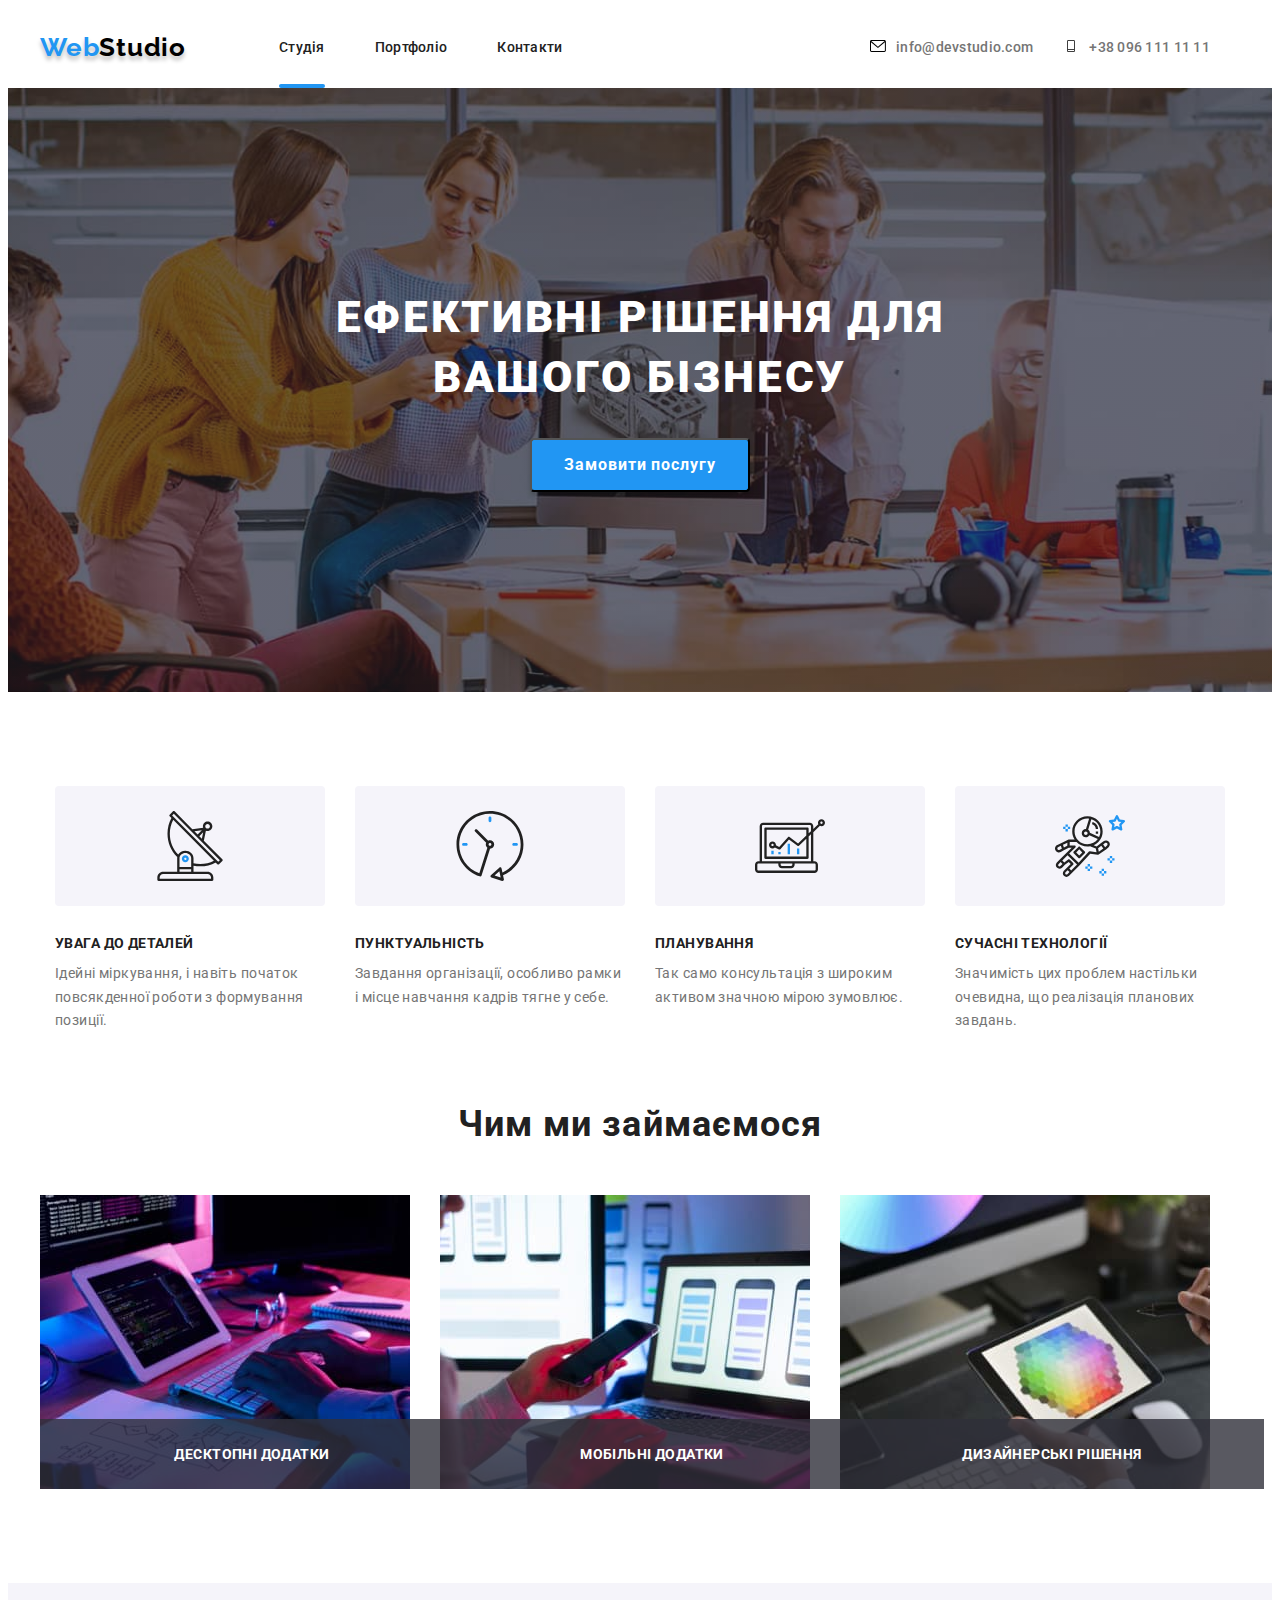
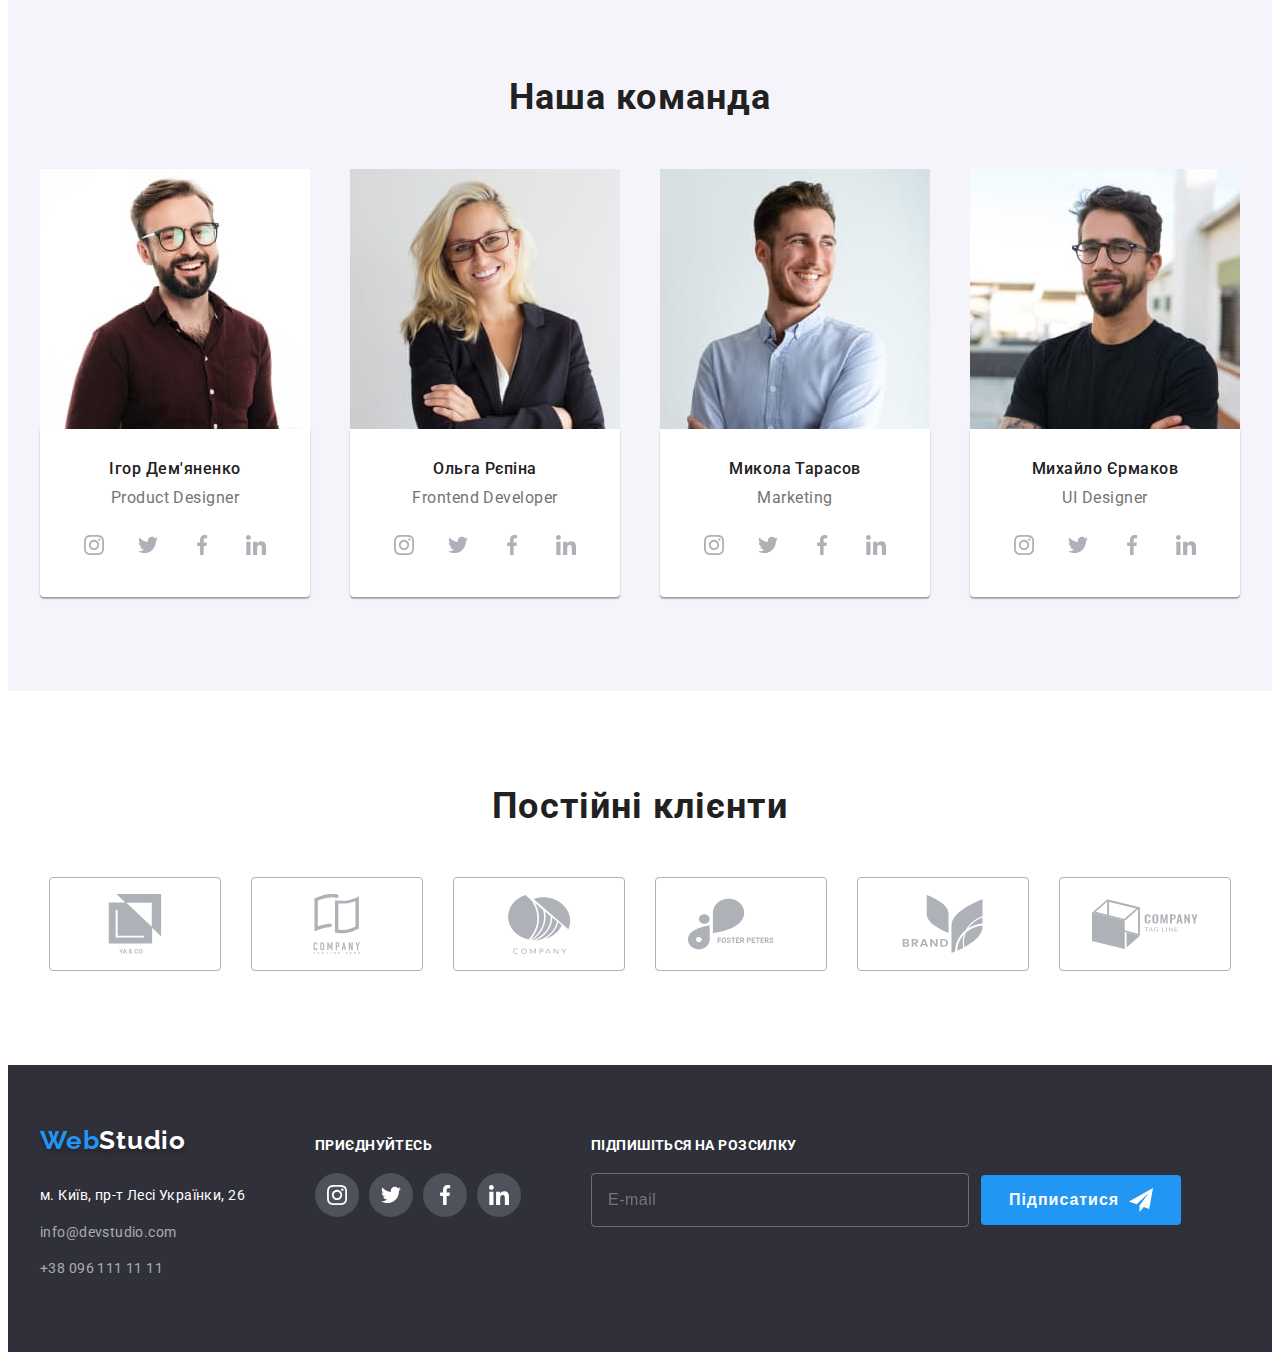
==== commit 6b86ad1b: "редагування" ====
--- a/index.html
+++ b/index.html
@@ -221,16 +221,16 @@
             </ul>
           </address>
         </div>
-        <div class="social__section">
+        <div class="social">
             <h3 class="invitation">ПРИЄДНУЙТЕСЬ</h3>
-            <ul class="invitation__soc__list">
-              <li class="invitation__soc__items"><a href="instagram" class="invitation__soc__link link"><svg class="invitation__soc__icons">
+            <ul class="invitation__list">
+              <li class="invitation__items"><a href="instagram" class="invitation__link link"><svg class="invitation__icons">
                 <use href="./img/icons.svg#icon-instagram"></use></svg></a></li>
-              <li class="invitation__soc__items"><a href="twitter" class="invitation__soc__link link"><svg class="invitation__soc__icons">
+              <li class="invitation__items"><a href="twitter" class="invitation__link link"><svg class="invitation__icons">
                 <use href="./img/icons.svg#icon-twitter"></use></svg></a></li>
-              <li class="invitation__soc__items"><a href="facebook" class="invitation__soc__link link"><svg  class="invitation__soc__icons">
+              <li class="invitation__items"><a href="facebook" class="invitation__link link"><svg  class="invitation__icons">
                 <use href="./img/icons.svg#icon-facebook"></use></svg></a></li>
-              <li class="invitation__soc__items"><a href="linkedin" class="invitation__soc__link link"><svg  class="invitation__soc__icons">
+              <li class="invitation__items"><a href="linkedin" class="invitation__link link"><svg  class="invitation__icons">
                 <use href="./img/icons.svg#icon-linkedin"></use></svg></a></li>
             </ul>
         </div>
--- a/css/main.min.css
+++ b/css/main.min.css
@@ -1 +1 @@
-h1,h2,h3,h4,h5,h5,ul,p{margin:0;padding-left:0}.is-hidden{opacity:0;visibility:hidden;pointer-events:none}.link{text-decoration:none;color:currentColor}.list{text-decoration:none;list-style:none}.section{padding-top:94px;padding-bottom:94px}img{display:block}body{font-family:"Roboto","Raleway"}:root{--article-color: #212121;--article-descr-color:#757575;--section-background-color:#2F303A;--btns-links-color:#2196F3}.submit-bottom,.text-form,.footer-soc-link,.footer-soc-list,.invitation-footer,.social-footer,.list-portfolio-categories,.portfolio-section,.modal-politic-label,.modal-close,.submit__bottom,.text__form,.invitation__soc__link,.invitation__soc__list,.invitation,.clients__link,.clients__list,.team__workers__soc__link,.team__workers__soc__list,.team__list,.occupation__list,.advantages__title,.advantages__bcgrd,.advantages__list,.hero__btn,.hero,.contacts__link,.contacts,.navigation__link,.navigation__list,.navigation,.logo-header,.logo,.header{display:flex;align-items:center}.header{width:1200px;margin:0 auto}.header__border{border-bottom:1px solid #ececec}.logo{font-family:"Raleway";font-style:normal;font-weight:700;font-size:26px;line-height:1.19;letter-spacing:0.03em;color:#2196f3;text-shadow:0px 4px 4px rgba(0,0,0,.25);text-decoration:none;padding-top:24px;padding-bottom:25px}.logo-header{color:#000}.navigation{transition:color 250ms linear}.navigation__list{text-decoration:none;list-style:none;margin:0;padding:0;gap:50px;margin-left:93px;transition:color 250ms linear}.navigation__link{font-weight:500;font-size:14px;line-height:1.14;letter-spacing:0.02em;color:#212121;text-decoration:none;padding-top:32px;padding-bottom:32px;transition:color 250ms linear;position:relative}.navigation__link.active::after{content:"";width:100%;height:4px;background-color:#2196f3;position:absolute;bottom:0;display:block;left:0;border-radius:2px}.navigation__link:hover{color:var(--btns-links-color)}.navigation__link:active{color:var(--btns-links-color)}.navigation__link:focus{color:var(--btns-links-color)}.contacts{text-decoration:none;list-style:none;margin:0;padding:0;margin-left:auto}.contacts__link{font-family:"Roboto";font-style:normal;font-weight:500;font-size:14px;line-height:1.14;letter-spacing:0.02em;color:#757575;text-decoration:none;padding-top:32px;padding-bottom:32px;justify-content:center;margin-left:auto;margin-right:30px;color:#757575;transition:color 250ms linear}.contacts__link:hover{fill:var(--btns-links-color);color:var(--btns-links-color)}.contacts__link:focus{fill:var(--btns-links-color);color:var(--btns-links-color)}.contacts__icons{margin-right:10px;color:#757575;transition:fill 250ms linear}.section__hero{padding-top:200px;padding-bottom:200px;background-image:linear-gradient(rgba(47, 48, 58, 0.4), rgba(47, 48, 58, 0.4)),url(../img/hero-image.jpg);background-repeat:no-repeat;background-size:cover;background-position:center;background-color:var(--section-background-color)}.container__hero{width:1200px;padding-top:94px;padding-bottom:94px;align-items:center;text-align:center;display:contents}.hero{font-weight:900;font-size:44px;line-height:1.36;letter-spacing:0.06em;width:696px;margin:0 auto;text-align:center;text-transform:uppercase;color:#fff;margin-bottom:30px;background-color:rgba(0,0,0,0)}.hero__btn{font-family:"Roboto";font-style:normal;font-weight:700;font-size:16px;line-height:1.875;letter-spacing:0.06em;margin:0 auto;padding:10px 32px;color:#fff;box-shadow:0px 4px 4px rgba(0,0,0,.15);border-radius:4px;cursor:pointer;transition:color 250ms linear;background:var(--btns-links-color)}.advantages{padding-top:94px}.advantages__container{width:1200px;padding-left:15px;padding-right:15px;margin:0 auto}.advantages__list{text-decoration:none;list-style:none;margin:0;padding:0;justify-content:center;gap:30px}.advantages__bcgrd{width:270px;height:120px;background-color:#f5f4fa;border-radius:4px;margin-bottom:30px;justify-content:center}.advantages__icons{width:70px;height:70px}.advantages__title{font-weight:700;font-size:14px;line-height:1.14;letter-spacing:0.03em;text-transform:uppercase;padding-bottom:10px;justify-content:space-between;color:var(--article-color)}.advantages__descr{font-weight:400;font-size:14px;line-height:1.71;letter-spacing:0.03em;width:270px;height:48px;display:flex;justify-content:space-between;color:var(--article-descr-color)}.occupation{width:1200px;padding-left:15px;padding-right:15px;margin:0 auto}.occupation__list{text-decoration:none;list-style:none;margin:0;padding:0;gap:30px}.occupation__title{font-weight:700;font-size:36px;line-height:1.16;letter-spacing:0.03em;text-align:center;margin-bottom:50px;color:var(--article-color)}.occupation__item{position:relative}.occupation__item__thumb{position:relative}.occupation__descr{font-family:"Roboto";font-style:normal;font-weight:700;font-size:14px;line-height:16px;letter-spacing:0.03em;text-transform:uppercase;padding:27px;color:#fff;position:absolute;bottom:0;text-align:center;width:100%;background-color:rgba(47,48,58,.8)}.section__background{background:#f5f4fa}.team{width:1200px;padding-left:15px;padding-right:15px;margin:0 auto}.team__list{text-decoration:none;justify-content:space-between;list-style:none;margin:0;padding:0}.team__workers{padding-top:30px;padding-bottom:30px;background:#fff;box-shadow:0px 1px 3px rgba(0,0,0,.12),0px 1px 1px rgba(0,0,0,.14),0px 2px 1px rgba(0,0,0,.2);border-radius:0px 0px 4px 4px}.team__title{font-weight:700;font-size:36px;line-height:1.16;letter-spacing:0.03em;text-align:center;color:#212121;margin-bottom:50px}.team__workers__name{font-weight:500;font-size:16px;line-height:1.1875;letter-spacing:0.03em;text-align:center;padding-bottom:10px;color:var(--article-color)}.team__workers__position{font-weight:400;font-size:16px;line-height:1.1875;letter-spacing:0.03em;text-align:center;margin-bottom:16px;color:var(--article-descr-color)}.team__workers__soc__list{text-decoration:none;list-style:none;margin:0;padding:0;justify-content:center;gap:10px}.team__workers__soc__items{width:44px;height:44px}.team__workers__soc__link{width:100%;height:100%;justify-content:center;border-radius:50%;transition:background-color 250ms linear,fill 250ms linear}.team__workers__soc__link:hover{background-color:var(--btns-links-color)}.team__workers__soc__link:hover .team__workers__soc__icons{fill:#fff}.team__workers__soc__link:focus{background-color:var(--btns-links-color)}.team__workers__soc__link:focus .team__workers__soc__icons{fill:#fff}.team__workers__soc__icons{width:20px;height:20px;fill:#afb1b8;transition:color 250ms linear}.clients{width:1200px;padding-left:15px;padding-right:15px;margin:0 auto}.clients__list{text-decoration:none;list-style:none;margin:0;padding:0;justify-content:center;gap:30px}.clients__title{font-family:"Roboto";font-style:normal;font-weight:700;font-size:36px;line-height:42px;letter-spacing:0.03em;text-align:center;color:#212121;margin-bottom:50px}.clients__link{justify-content:center;border:1px solid #afb1b8;border-radius:4px;fill:#afb1b8;transition:fill 250ms linear,border-color 250ms linear}.clients__link:hover{fill:var(--btns-links-color);border-color:var(--btns-links-color)}.clients__link:focus{fill:var(--btns-links-color);border-color:var(--btns-links-color)}.clients__icons{width:106px;height:60px;margin:16px 32px 16px 32px}.footer{padding-top:60px;padding-bottom:60px;background:var(--section-background-color)}.footer__container{display:flex;justify-content:start;padding-left:15px;padding-right:15px;margin:0 auto;width:1200px}.adress__list{text-decoration:none;list-style:none;margin:0;padding:0}.footer__logo{font-family:"Raleway";font-weight:700;font-size:26px;line-height:1.19;letter-spacing:0.03em;font-style:normal;color:#2196f3;text-shadow:0px 4px 4px rgba(0,0,0,.25);text-decoration:none;margin-right:auto}.footer__logo__part{font-family:"Raleway";font-weight:700;font-size:26px;line-height:31px;letter-spacing:0.03em;font-style:normal;margin-left:auto;margin-bottom:28px;color:#fff}.footer__contacts{font-family:"Roboto";font-style:normal;font-weight:400;font-size:14px;line-height:24px;letter-spacing:0.03em;color:rgba(255,255,255,.6);text-decoration:none;transition:color 250ms linear}.footer__contacts:hover{color:#2196f3}.footer__contacts:focus{color:#2196f3}.footer__contacts:active{color:#2196f3}.adress{margin-right:70px}.adress__link{margin-top:28px;margin-bottom:12px}.adress__contacts{margin-bottom:12px}.adress__item{font-family:"Roboto";font-style:normal;font-weight:400;font-size:14px;line-height:1.71;letter-spacing:0.03em;color:#fff;text-decoration:none;margin-top:28px;margin-bottom:12px;margin-left:auto}.social__section{margin-top:12px}.social__section{margin-top:12px;margin-bottom:20px}.invitation{font-family:"Roboto";font-style:normal;font-weight:700;font-size:14px;line-height:16px;letter-spacing:0.03em;text-transform:uppercase;color:#fff;margin-bottom:20px}.invitation__soc__list{gap:10px;text-decoration:none;list-style:none;margin:0;padding:0}.invitation__soc__items{width:44px;height:44px}.invitation__soc__link{width:100%;height:100%;justify-content:center;border-radius:50%;background-color:#4f525a;transition:background-color 250ms linear,fill 250ms linear}.invitation__soc__link:hover{background-color:var(--btns-links-color)}.invitation__soc__link:focus{background-color:var(--btns-links-color)}.invitation__soc__link:hover .invitation__soc__icons{fill:#fff}.invitation__soc__link:focus .invitation__soc__icons{fill:#fff}.invitation__soc__icons{width:20px;height:20px;fill:#fff}.subscriber__form{margin-top:12px;margin-bottom:20px;margin-left:70px}.subscriber__form__bottom{display:flex;align-items:baseline}.text__form{font-family:"Roboto";font-style:normal;font-weight:700;font-size:14px;line-height:16px;letter-spacing:0.03em;text-transform:uppercase;color:#fff;margin-bottom:20px}.input__bottom{width:358px;height:50px;font-weight:16;font-size:1.25px;line-height:26;letter-spacing:0.03em;padding-left:16px;font-size:16px;line-height:1.25;cursor:pointer;border:1px solid rgba(255,255,255,.3);filter:drop-shadow(0px 4px 4px rgba(0, 0, 0, 0.15));border-radius:4px;transition:filter 250ms cubic-bezier(0.4, 0, 0.2, 1);background-color:var(--fon-hero-color);color:rgba(255,255,255,.6)}.input__bottom:focus,.input__bottom:hover{filter:drop-shadow(0px 4px 4px rgba(0, 0, 0, 0.15))}.input::-moz-placeholder.input__bottom{color:rgba(255,255,255,.6)}.input:-ms-input-placeholder.input__bottom{color:rgba(255,255,255,.6)}.input::placeholder.input__bottom{color:rgba(255,255,255,.6)}.submit__bottom{font-weight:600;font-size:16px;line-height:1.88;letter-spacing:0.06em;width:200px;height:50px;margin-left:12px;justify-content:center;cursor:pointer;background:var(--btns-links-color);color:#fff;transition:box-shadow 250ms cubic-bezier(0.4, 0, 0.2, 1);border:none;border-radius:4px}.submit__bottom:focus,.submit__bottom:hover{box-shadow:0px 4px 4px rgba(0,0,0,.15)}.submit__icon{width:24px;height:24px;top:13px;margin-left:10px;fill:#fff}.backdrop{width:100%;height:100%;position:fixed;transition:opacity 250ms linear,visibility 250ms linear;top:0;background:rgba(0,0,0,.2);box-shadow:0px 4px 4px rgba(0,0,0,.25)}.backdrop.is-hidden .modal{transform:translate(-50%, -50%) scale(0)}.modal{width:528px;min-height:600px;position:absolute;top:50%;left:50%;transform:translate(-50%, -50%) scale(1);background-color:#fff;list-style:none;border-radius:5px;transition:transform 250ms linear}.modal-close{width:30px;height:30px;background-color:rgba(0,0,0,0);border-radius:50%;cursor:pointer;top:10px;right:10px;border:1px solid rgba(0,0,0,.1);border-radius:50%;justify-content:center;position:absolute}.modal-cross:hover{fill:var(--btns-links-color)}.modal-cross:focus{fill:var(--btns-links-color)}.modal-cross:active{fill:var(--btns-links-color)}.is-hidden{opacity:0;visibility:hidden;pointer-events:none}.modal-form{padding:40px}.modal-heading{font-family:"Roboto";font-style:normal;font-weight:700;font-size:20px;line-height:23px;letter-spacing:0.03em;text-align:center;color:#212121;padding-bottom:12px}.form-field{width:100%;display:flex;flex-direction:column;margin-bottom:10px;position:relative}.field-type{font-family:"Roboto";font-style:normal;font-weight:400;font-size:12px;line-height:14px;letter-spacing:0.01em;color:#757575}.modal-input{display:inline-block;width:100%;height:40px;padding:0 0 0 40px;margin-top:4px;outline:none;border:1px solid rgba(33,33,33,.2);border-radius:4px;cursor:pointer;transition:color 250ms linear,fill 250ms linear}.modal-input:focus{border:1px solid var(--btns-links-color)}.modal-input:hover{border:1px solid var(--btns-links-color)}.modal-input:focus~.modal-form-icons{color:var(--btns-links-color);fill:var(--btns-links-color)}.modal-input:hover~.modal-form-icons{color:var(--btns-links-color);fill:var(--btns-links-color)}.modal-form-icons{position:absolute;width:15px;height:12px;left:10px;top:55%;transition:color 250ms linear,fill 250ms linear}.textarea-label{display:block;width:448px;height:120px;font-family:"Roboto";font-style:normal;font-weight:400;font-size:12px;line-height:14px;letter-spacing:0.01em;padding:12px 16px;margin-top:4px;outline:none;border:1px solid rgba(33,33,33,.2);border-radius:4px;resize:none;cursor:pointer;overflow:auto;color:rgba(117,117,117,.5);transition:color 250ms linear,fill 250ms linear}.textarea-label:focus:focus{border:1px solid var(--btns-links-color)}.textarea-label:hover:hover{border:1px solid var(--btns-links-color)}.modal-politic-label{padding-bottom:30px}.modal-politic-check2{width:16px;height:16px;border:2px solid;border-radius:2px;margin-right:10px;margin-left:10px;cursor:pointer}.modal-form-icon-check{width:15px;height:12px;top:55%;transition:color 250ms linear,fill 250ms linear}.modal-form-icon-check:checked+label>div{border:none;background-color:var(--btns-links-color)}.modal-form-icon-check:checked+label>div svg{fill:#fff}.modal-politic-check2 svg{fill:rgba(0,0,0,0)}.check-text{font-family:"Roboto";font-style:normal;font-weight:400;font-size:14px;line-height:24px;letter-spacing:0.02em;color:#757575}.a-modal{display:inline-block;padding:0;margin:0;color:var(--btns-links-color)}.checkbox{-webkit-appearance:none;-moz-appearance:none;appearance:none;transition:background-image 250ms cubic-bezier(0.4, 0, 0.2, 1),fill 250ms cubic-bezier(0.4, 0, 0.2, 1)}.form-submit{display:flex;justify-content:center}.btn-submit{font-family:"Roboto";font-weight:700;font-size:16px;line-height:30px;letter-spacing:0.06em;padding:10px 52px 10px 52px;align-items:center;text-align:center;letter-spacing:.06em;border:none;border-radius:4px;cursor:pointer;color:#fff;background-color:var(--btns-links-color);box-shadow:0px 4px 4px rgba(0,0,0,.15);transition:box-shadow 250ms cubic-bezier(0.4, 0, 0.2, 1)}.btn-submit:focus{box-shadow:0px 4px 4px rgba(0,0,0,.2)}.btn-submit:hover{box-shadow:0px 4px 4px rgba(0,0,0,.2)}.btn-submit:active{box-shadow:0px 4px 4px rgba(0,0,0,.2)}.container-portfolio{width:1200px;margin:0 auto;padding-left:15px;padding-right:15px}.portfolio-container-header{border-bottom:1px solid #eee}.portfolio-section{width:1200px;margin:0 auto;padding-left:15px;padding-right:15px}.list-portfolio-categories{text-decoration:none;list-style:none;margin:0;padding:0;justify-content:center;margin-bottom:50px;gap:8px}.portfolio-filter{border:1px solid #eee;padding-top:20px;padding-bottom:20px}.portfolio-categories{font-family:"Roboto";font-style:normal;text-align:center;color:#212121;cursor:pointer;padding:6px 22px;transition:background-color 250ms linear,color 250ms linear,border-bottom 250ms linear;font-weight:500;font-size:16px;line-height:26;letter-spacing:0.03em}.portfolio-categories:hover{color:#fff;background-color:var(--btns-links-color)}.portfolio-categories:focus{color:#fff;background-color:var(--btns-links-color)}.portfolio-categories:active{color:#fff;background-color:var(--btns-links-color)}.header-portfolio-border{border-bottom:1px solid #ececec}.container-projects{width:1200px;margin:0 auto;padding-left:15px;padding-right:15px}.list-portfolio-projects{text-decoration:none;list-style:none;margin:0;display:flex;align-content:center;flex-wrap:wrap;gap:30px}.project{font-weight:700;font-size:18px;line-height:2;letter-spacing:0.06em;margin-left:24px;margin-right:24px;margin-bottom:4px;color:var(--article-color)}.project-item{flex-basis:calc((100% - 60px)/3);transition:box-shadow 250ms linear;transform:translateY(0%)}.project-item:hover{box-shadow:0px 1px 1px rgba(0,0,0,.12),0px 4px 4px rgba(0,0,0,.06),1px 4px 6px rgba(0,0,0,.16)}.project-item:hover .project-descr-overlay{transform:translateY(0%);transition:250ms linear}.project-descr-overlay{font-family:"Roboto";font-style:normal;font-weight:400;font-size:18px;line-height:28px;letter-spacing:0.03em;position:absolute;top:0;color:#fff;padding:63px 24px 63px 24px;height:100%;transform:translateY(100%);transition:250ms linear;background-color:var(--btns-links-color)}.project-item-thumb{position:relative;overflow:hidden}.portfolio-categories-item{font-weight:400;font-size:16px;line-height:1.875;letter-spacing:0.03em;margin-left:24px;margin-right:24px;color:var(--article-descr-color)}.container-footer{display:flex;justify-content:start;padding-left:15px;padding-right:15px;margin:0 auto;width:1200px}.section-adress{margin-right:70px}.section-social{margin-top:12px}.footer-background{padding-top:60px;padding-bottom:60px;background:var(--section-background-color)}.list-footer{text-decoration:none;list-style:none;margin:0;padding:0}.link-footer-adress{margin-top:28px;margin-bottom:12px}.link-footer{margin-bottom:12px}.logo-footer{font-family:"Raleway";font-style:normal;font-weight:700;font-size:26px;line-height:1.19;letter-spacing:0.03em;color:#2196f3;text-shadow:0px 4px 4px rgba(0,0,0,.25);text-decoration:none;margin-right:auto}.logo-footer-part{font-family:"Raleway";font-style:normal;font-weight:700;font-size:26px;line-height:31px;letter-spacing:0.03em;margin-left:auto;margin-bottom:28px;color:#fff}.adress{font-family:"Roboto";font-style:normal;font-weight:400;font-size:14px;line-height:1.71;letter-spacing:0.03em;color:#fff;text-decoration:none;margin-top:28px;margin-bottom:12px;margin-left:auto}.social-footer{justify-content:center}.invitation-footer{font-family:"Roboto";font-style:normal;font-weight:700;font-size:14px;line-height:16px;letter-spacing:0.03em;text-transform:uppercase;color:#fff;margin-bottom:20px}.footer-soc-list{gap:10px}.footer-soc-items{width:44px;height:44px}.footer-soc-link{width:100%;height:100%;justify-content:center;border-radius:50%;background-color:#4f525a;transition:background-color 250ms linear,fill 250ms linear}.footer-soc-link:hover{background-color:var(--btns-links-color)}.footer-soc-link:focus{background-color:var(--btns-links-color)}.footer-soc-link:hover .workers-soc-icons{fill:#fff}.footer-soc-link:focus .workers-soc-icons{fill:#fff}.footer-soc-icons{width:20px;height:20px;fill:#fff}.subscriber-form{margin-top:12px;margin-bottom:20px;margin-left:70px}.subscriber-form-bottom{display:flex;align-items:baseline}.text-form{font-family:"Roboto";font-style:normal;font-weight:700;font-size:14px;line-height:16px;letter-spacing:0.03em;text-transform:uppercase;color:#fff;margin-bottom:20px}.input-bottom{width:358px;height:50px;padding-left:16px;font-weight:16;font-size:1.25px;line-height:26;letter-spacing:0.03em;cursor:pointer;border:1px solid rgba(255,255,255,.3);filter:drop-shadow(0px 4px 4px rgba(0, 0, 0, 0.15));border-radius:4px;transition:filter 250ms cubic-bezier(0.4, 0, 0.2, 1);background-color:var(--fon-hero-color);color:rgba(255,255,255,.6)}.input-bottom:focus,.input-bottom:hover{filter:drop-shadow(0px 4px 4px rgba(0, 0, 0, 0.15))}.input::-moz-placeholder.input-bottom{color:rgba(255,255,255,.6)}.input:-ms-input-placeholder.input-bottom{color:rgba(255,255,255,.6)}.input::placeholder.input-bottom{color:rgba(255,255,255,.6)}.submit-bottom{font-weight:600;font-size:16px;line-height:1.88;letter-spacing:0.06em;width:200px;height:50px;margin-left:12px;justify-content:center;cursor:pointer;background:var(--btns-links-color);color:#fff;transition:box-shadow 250ms cubic-bezier(0.4, 0, 0.2, 1);border:none;border-radius:4px}.submit-bottom:focus,.submit-bottom:hover{box-shadow:0px 4px 4px rgba(0,0,0,.15)}.submit-icon{top:13px;margin-left:10px;width:24px;height:24px;fill:#fff}.contacts-footer{font-family:"Roboto";font-style:normal;font-weight:400;font-size:14px;line-height:24px;letter-spacing:0.03em;font-weight:400;font-size:14px;line-height:24px;letter-spacing:.03em;color:rgba(255,255,255,.6);text-decoration:none;transition:color 250ms linear}.contacts-footer:hover{color:#2196f3}.contacts-footer:focus{color:#2196f3}.contacts-footer:active{color:#2196f3}/*# sourceMappingURL=main.min.css.map */+h1,h2,h3,h4,h5,h5,ul,p{margin:0;padding-left:0}.is-hidden{opacity:0;visibility:hidden;pointer-events:none}.link{text-decoration:none;color:currentColor}.list{text-decoration:none;list-style:none}.section{padding-top:94px;padding-bottom:94px}img{display:block}body{font-family:"Roboto","Raleway"}:root{--article-color: #212121;--article-descr-color:#757575;--section-background-color:#2F303A;--btns-links-color:#2196F3}.submit-bottom,.text-form,.list-portfolio-categories,.portfolio-section,.modal-politic-label,.modal-close,.submit__bottom,.text__form,.invitation__link,.invitation__list,.invitation,.clients__link,.clients__list,.team__workers__soc__link,.team__workers__soc__list,.team__list,.occupation__list,.advantages__title,.advantages__bcgrd,.advantages__list,.hero__btn,.hero,.contacts__link,.contacts,.navigation__link,.navigation__list,.navigation,.logo-header,.logo,.header{display:flex;align-items:center}.header{width:1200px;margin:0 auto}.header__border{border-bottom:1px solid #ececec}.logo{font-family:"Raleway";font-style:normal;font-weight:700;font-size:26px;line-height:1.19;letter-spacing:0.03em;color:#2196f3;text-shadow:0px 4px 4px rgba(0,0,0,.25);text-decoration:none;padding-top:24px;padding-bottom:25px}.logo-header{color:#000}.navigation{transition:color 250ms linear}.navigation__list{text-decoration:none;list-style:none;margin:0;padding:0;gap:50px;margin-left:93px;transition:color 250ms linear}.navigation__link{font-weight:500;font-size:14px;line-height:1.14;letter-spacing:0.02em;color:#212121;text-decoration:none;padding-top:32px;padding-bottom:32px;transition:color 250ms linear;position:relative}.navigation__link.active::after{content:"";width:100%;height:4px;background-color:#2196f3;position:absolute;bottom:0;display:block;left:0;border-radius:2px}.navigation__link:hover{color:var(--btns-links-color)}.navigation__link:active{color:var(--btns-links-color)}.navigation__link:focus{color:var(--btns-links-color)}.contacts{text-decoration:none;list-style:none;margin:0;padding:0;margin-left:auto}.contacts__link{font-family:"Roboto";font-style:normal;font-weight:500;font-size:14px;line-height:1.14;letter-spacing:0.02em;color:#757575;text-decoration:none;padding-top:32px;padding-bottom:32px;justify-content:center;margin-left:auto;margin-right:30px;color:#757575;transition:color 250ms linear}.contacts__link:hover{fill:var(--btns-links-color);color:var(--btns-links-color)}.contacts__link:focus{fill:var(--btns-links-color);color:var(--btns-links-color)}.contacts__icons{margin-right:10px;color:#757575;transition:fill 250ms linear}.section__hero{padding-top:200px;padding-bottom:200px;background-image:linear-gradient(rgba(47, 48, 58, 0.4), rgba(47, 48, 58, 0.4)),url(../img/hero-image.jpg);background-repeat:no-repeat;background-size:cover;background-position:center;background-color:var(--section-background-color)}.container__hero{width:1200px;padding-top:94px;padding-bottom:94px;align-items:center;text-align:center;display:contents}.hero{font-weight:900;font-size:44px;line-height:1.36;letter-spacing:0.06em;width:696px;margin:0 auto;text-align:center;text-transform:uppercase;color:#fff;margin-bottom:30px;background-color:rgba(0,0,0,0)}.hero__btn{font-family:"Roboto";font-style:normal;font-weight:700;font-size:16px;line-height:1.875;letter-spacing:0.06em;margin:0 auto;padding:10px 32px;color:#fff;box-shadow:0px 4px 4px rgba(0,0,0,.15);border-radius:4px;cursor:pointer;transition:color 250ms linear;background:var(--btns-links-color)}.advantages{padding-top:94px}.advantages__container{width:1200px;padding-left:15px;padding-right:15px;margin:0 auto}.advantages__list{text-decoration:none;list-style:none;margin:0;padding:0;justify-content:center;gap:30px}.advantages__bcgrd{width:270px;height:120px;background-color:#f5f4fa;border-radius:4px;margin-bottom:30px;justify-content:center}.advantages__icons{width:70px;height:70px}.advantages__title{font-weight:700;font-size:14px;line-height:1.14;letter-spacing:0.03em;text-transform:uppercase;padding-bottom:10px;justify-content:space-between;color:var(--article-color)}.advantages__descr{font-weight:400;font-size:14px;line-height:1.71;letter-spacing:0.03em;width:270px;height:48px;display:flex;justify-content:space-between;color:var(--article-descr-color)}.occupation{width:1200px;padding-left:15px;padding-right:15px;margin:0 auto}.occupation__list{text-decoration:none;list-style:none;margin:0;padding:0;gap:30px}.occupation__title{font-weight:700;font-size:36px;line-height:1.16;letter-spacing:0.03em;text-align:center;margin-bottom:50px;color:var(--article-color)}.occupation__item{position:relative}.occupation__item__thumb{position:relative}.occupation__descr{font-family:"Roboto";font-style:normal;font-weight:700;font-size:14px;line-height:16px;letter-spacing:0.03em;text-transform:uppercase;padding:27px;color:#fff;position:absolute;bottom:0;text-align:center;width:100%;background-color:rgba(47,48,58,.8)}.section__background{background:#f5f4fa}.team{width:1200px;padding-left:15px;padding-right:15px;margin:0 auto}.team__list{text-decoration:none;justify-content:space-between;list-style:none;margin:0;padding:0}.team__workers{padding-top:30px;padding-bottom:30px;background:#fff;box-shadow:0px 1px 3px rgba(0,0,0,.12),0px 1px 1px rgba(0,0,0,.14),0px 2px 1px rgba(0,0,0,.2);border-radius:0px 0px 4px 4px}.team__title{font-weight:700;font-size:36px;line-height:1.16;letter-spacing:0.03em;text-align:center;color:#212121;margin-bottom:50px}.team__workers__name{font-weight:500;font-size:16px;line-height:1.1875;letter-spacing:0.03em;text-align:center;padding-bottom:10px;color:var(--article-color)}.team__workers__position{font-weight:400;font-size:16px;line-height:1.1875;letter-spacing:0.03em;text-align:center;margin-bottom:16px;color:var(--article-descr-color)}.team__workers__soc__list{text-decoration:none;list-style:none;margin:0;padding:0;justify-content:center;gap:10px}.team__workers__soc__items{width:44px;height:44px}.team__workers__soc__link{width:100%;height:100%;justify-content:center;border-radius:50%;transition:background-color 250ms linear,fill 250ms linear}.team__workers__soc__link:hover{background-color:var(--btns-links-color)}.team__workers__soc__link:hover .team__workers__soc__icons{fill:#fff}.team__workers__soc__link:focus{background-color:var(--btns-links-color)}.team__workers__soc__link:focus .team__workers__soc__icons{fill:#fff}.team__workers__soc__icons{width:20px;height:20px;fill:#afb1b8;transition:color 250ms linear}.clients{width:1200px;padding-left:15px;padding-right:15px;margin:0 auto}.clients__list{text-decoration:none;list-style:none;margin:0;padding:0;justify-content:center;gap:30px}.clients__title{font-family:"Roboto";font-style:normal;font-weight:700;font-size:36px;line-height:42px;letter-spacing:0.03em;text-align:center;color:#212121;margin-bottom:50px}.clients__link{justify-content:center;border:1px solid #afb1b8;border-radius:4px;fill:#afb1b8;transition:fill 250ms linear,border-color 250ms linear}.clients__link:hover{fill:var(--btns-links-color);border-color:var(--btns-links-color)}.clients__link:focus{fill:var(--btns-links-color);border-color:var(--btns-links-color)}.clients__icons{width:106px;height:60px;margin:16px 32px 16px 32px}.footer{padding-top:60px;padding-bottom:60px;background:var(--section-background-color)}.footer__container{display:flex;justify-content:start;padding-left:15px;padding-right:15px;margin:0 auto;width:1200px}.adress__list{text-decoration:none;list-style:none;margin:0;padding:0}.footer__logo{font-family:"Raleway";font-weight:700;font-size:26px;line-height:1.19;letter-spacing:0.03em;font-style:normal;color:#2196f3;text-shadow:0px 4px 4px rgba(0,0,0,.25);text-decoration:none;margin-right:auto}.footer__logo__part{font-family:"Raleway";font-weight:700;font-size:26px;line-height:31px;letter-spacing:0.03em;font-style:normal;margin-left:auto;color:#fff}.footer__contacts{font-family:"Roboto";font-style:normal;font-weight:400;font-size:14px;line-height:24px;letter-spacing:0.03em;color:rgba(255,255,255,.6);text-decoration:none;transition:color 250ms linear}.footer__contacts:hover{color:#2196f3}.footer__contacts:focus{color:#2196f3}.footer__contacts:active{color:#2196f3}.adress{margin-right:70px}.adress__link{margin-top:28px;margin-bottom:12px}.adress__contacts{margin-bottom:12px}.adress__item{font-family:"Roboto";font-style:normal;font-weight:400;font-size:14px;line-height:1.71;letter-spacing:0.03em;color:#fff;text-decoration:none;margin-top:28px;margin-bottom:12px;margin-left:auto}.social{margin-top:12px;margin-bottom:20px}.invitation{font-family:"Roboto";font-style:normal;font-weight:700;font-size:14px;line-height:16px;letter-spacing:0.03em;text-transform:uppercase;color:#fff;margin-bottom:20px}.invitation__list{gap:10px;text-decoration:none;list-style:none;margin:0;padding:0}.invitation__items{width:44px;height:44px}.invitation__link{width:100%;height:100%;justify-content:center;border-radius:50%;background-color:#4f525a;transition:background-color 250ms linear,fill 250ms linear}.invitation__link:hover{background-color:var(--btns-links-color)}.invitation__link:focus{background-color:var(--btns-links-color)}.invitation__link:hover .invitation__icons{fill:#fff}.invitation__link:focus .invitation__icons{fill:#fff}.invitation__icons{width:20px;height:20px;fill:#fff}.subscriber__form{margin-top:12px;margin-bottom:20px;margin-left:70px}.subscriber__form__bottom{display:flex;align-items:baseline}.text__form{font-family:"Roboto";font-style:normal;font-weight:700;font-size:14px;line-height:16px;letter-spacing:0.03em;text-transform:uppercase;color:#fff;margin-bottom:20px}.input__bottom{width:358px;height:50px;font-weight:16;font-size:1.25px;line-height:26;letter-spacing:0.03em;padding-left:16px;font-size:16px;line-height:1.25;cursor:pointer;border:1px solid rgba(255,255,255,.3);filter:drop-shadow(0px 4px 4px rgba(0, 0, 0, 0.15));border-radius:4px;transition:filter 250ms cubic-bezier(0.4, 0, 0.2, 1);background-color:var(--fon-hero-color);color:rgba(255,255,255,.6)}.input__bottom:focus,.input__bottom:hover{filter:drop-shadow(0px 4px 4px rgba(0, 0, 0, 0.15))}.input::-moz-placeholder.input__bottom{color:rgba(255,255,255,.6)}.input:-ms-input-placeholder.input__bottom{color:rgba(255,255,255,.6)}.input::placeholder.input__bottom{color:rgba(255,255,255,.6)}.submit__bottom{font-weight:600;font-size:16px;line-height:1.88;letter-spacing:0.06em;width:200px;height:50px;margin-left:12px;justify-content:center;cursor:pointer;background:var(--btns-links-color);color:#fff;transition:box-shadow 250ms cubic-bezier(0.4, 0, 0.2, 1);border:none;border-radius:4px}.submit__bottom:focus,.submit__bottom:hover{box-shadow:0px 4px 4px rgba(0,0,0,.15)}.submit__icon{width:24px;height:24px;top:13px;margin-left:10px;fill:#fff}.backdrop{width:100%;height:100%;position:fixed;transition:opacity 250ms linear,visibility 250ms linear;top:0;background:rgba(0,0,0,.2);box-shadow:0px 4px 4px rgba(0,0,0,.25)}.backdrop.is-hidden .modal{transform:translate(-50%, -50%) scale(0)}.modal{width:528px;min-height:600px;position:absolute;top:50%;left:50%;transform:translate(-50%, -50%) scale(1);background-color:#fff;list-style:none;border-radius:5px;transition:transform 250ms linear}.modal-close{width:30px;height:30px;background-color:rgba(0,0,0,0);border-radius:50%;cursor:pointer;top:10px;right:10px;border:1px solid rgba(0,0,0,.1);border-radius:50%;justify-content:center;position:absolute}.modal-cross:hover{fill:var(--btns-links-color)}.modal-cross:focus{fill:var(--btns-links-color)}.modal-cross:active{fill:var(--btns-links-color)}.is-hidden{opacity:0;visibility:hidden;pointer-events:none}.modal-form{padding:40px}.modal-heading{font-family:"Roboto";font-style:normal;font-weight:700;font-size:20px;line-height:23px;letter-spacing:0.03em;text-align:center;color:#212121;padding-bottom:12px}.form-field{width:100%;display:flex;flex-direction:column;margin-bottom:10px;position:relative}.field-type{font-family:"Roboto";font-style:normal;font-weight:400;font-size:12px;line-height:14px;letter-spacing:0.01em;color:#757575}.modal-input{display:inline-block;width:100%;height:40px;padding:0 0 0 40px;margin-top:4px;outline:none;border:1px solid rgba(33,33,33,.2);border-radius:4px;cursor:pointer;transition:color 250ms linear,fill 250ms linear}.modal-input:focus{border:1px solid var(--btns-links-color)}.modal-input:hover{border:1px solid var(--btns-links-color)}.modal-input:focus~.modal-form-icons{color:var(--btns-links-color);fill:var(--btns-links-color)}.modal-input:hover~.modal-form-icons{color:var(--btns-links-color);fill:var(--btns-links-color)}.modal-form-icons{position:absolute;width:15px;height:12px;left:10px;top:55%;transition:color 250ms linear,fill 250ms linear}.textarea-label{display:block;width:448px;height:120px;font-family:"Roboto";font-style:normal;font-weight:400;font-size:12px;line-height:14px;letter-spacing:0.01em;padding:12px 16px;margin-top:4px;outline:none;border:1px solid rgba(33,33,33,.2);border-radius:4px;resize:none;cursor:pointer;overflow:auto;color:rgba(117,117,117,.5);transition:color 250ms linear,fill 250ms linear}.textarea-label:focus:focus{border:1px solid var(--btns-links-color)}.textarea-label:hover:hover{border:1px solid var(--btns-links-color)}.modal-politic-label{padding-bottom:30px}.modal-politic-check2{width:16px;height:16px;border:2px solid;border-radius:2px;margin-right:10px;margin-left:10px;cursor:pointer}.modal-form-icon-check{width:15px;height:12px;top:55%;transition:color 250ms linear,fill 250ms linear}.modal-form-icon-check:checked+label>div{border:none;background-color:var(--btns-links-color)}.modal-form-icon-check:checked+label>div svg{fill:#fff}.modal-politic-check2 svg{fill:rgba(0,0,0,0)}.check-text{font-family:"Roboto";font-style:normal;font-weight:400;font-size:14px;line-height:24px;letter-spacing:0.02em;color:#757575}.a-modal{display:inline-block;padding:0;margin:0;color:var(--btns-links-color)}.checkbox{-webkit-appearance:none;-moz-appearance:none;appearance:none;transition:background-image 250ms cubic-bezier(0.4, 0, 0.2, 1),fill 250ms cubic-bezier(0.4, 0, 0.2, 1)}.form-submit{display:flex;justify-content:center}.btn-submit{font-family:"Roboto";font-weight:700;font-size:16px;line-height:30px;letter-spacing:0.06em;padding:10px 52px 10px 52px;align-items:center;text-align:center;letter-spacing:.06em;border:none;border-radius:4px;cursor:pointer;color:#fff;background-color:var(--btns-links-color);box-shadow:0px 4px 4px rgba(0,0,0,.15);transition:box-shadow 250ms cubic-bezier(0.4, 0, 0.2, 1)}.btn-submit:focus{box-shadow:0px 4px 4px rgba(0,0,0,.2)}.btn-submit:hover{box-shadow:0px 4px 4px rgba(0,0,0,.2)}.btn-submit:active{box-shadow:0px 4px 4px rgba(0,0,0,.2)}.container-portfolio{width:1200px;margin:0 auto;padding-left:15px;padding-right:15px}.portfolio-container-header{border-bottom:1px solid #eee}.portfolio-section{width:1200px;margin:0 auto;padding-left:15px;padding-right:15px}.list-portfolio-categories{text-decoration:none;list-style:none;margin:0;padding:0;justify-content:center;margin-bottom:50px;gap:8px}.portfolio-filter{border:1px solid #eee;padding-top:20px;padding-bottom:20px}.portfolio-categories{font-family:"Roboto";font-style:normal;text-align:center;color:#212121;cursor:pointer;padding:6px 22px;transition:background-color 250ms linear,color 250ms linear,border-bottom 250ms linear;font-weight:500;font-size:16px;line-height:26;letter-spacing:0.03em}.portfolio-categories:hover{color:#fff;background-color:var(--btns-links-color)}.portfolio-categories:focus{color:#fff;background-color:var(--btns-links-color)}.portfolio-categories:active{color:#fff;background-color:var(--btns-links-color)}.header-portfolio-border{border-bottom:1px solid #ececec}.container-projects{width:1200px;margin:0 auto;padding-left:15px;padding-right:15px}.list-portfolio-projects{text-decoration:none;list-style:none;margin:0;display:flex;align-content:center;flex-wrap:wrap;gap:30px}.project{font-weight:700;font-size:18px;line-height:2;letter-spacing:0.06em;margin-left:24px;margin-right:24px;margin-bottom:4px;color:var(--article-color)}.project-item{flex-basis:calc((100% - 60px)/3);transition:box-shadow 250ms linear;transform:translateY(0%)}.project-item:hover{box-shadow:0px 1px 1px rgba(0,0,0,.12),0px 4px 4px rgba(0,0,0,.06),1px 4px 6px rgba(0,0,0,.16)}.project-item:hover .project-descr-overlay{transform:translateY(0%);transition:250ms linear}.project-descr-overlay{font-family:"Roboto";font-style:normal;font-weight:400;font-size:18px;line-height:28px;letter-spacing:0.03em;position:absolute;top:0;color:#fff;padding:63px 24px 63px 24px;height:100%;transform:translateY(100%);transition:250ms linear;background-color:var(--btns-links-color)}.project-item-thumb{position:relative;overflow:hidden}.portfolio-categories-item{font-weight:400;font-size:16px;line-height:1.875;letter-spacing:0.03em;margin-left:24px;margin-right:24px;color:var(--article-descr-color)}.footer{padding-top:60px;padding-bottom:60px;background:var(--section-background-color)}.footer__container{display:flex;justify-content:start;padding-left:15px;padding-right:15px;margin:0 auto;width:1200px}.adress__list{text-decoration:none;list-style:none;margin:0;padding:0}.footer__logo{font-family:"Raleway";font-weight:700;font-size:26px;line-height:1.19;letter-spacing:0.03em;font-style:normal;color:#2196f3;text-shadow:0px 4px 4px rgba(0,0,0,.25);text-decoration:none;margin-right:auto}.footer__logo__part{font-family:"Raleway";font-weight:700;font-size:26px;line-height:31px;letter-spacing:0.03em;font-style:normal;margin-left:auto;color:#fff}.footer__contacts{font-family:"Roboto";font-style:normal;font-weight:400;font-size:14px;line-height:24px;letter-spacing:0.03em;color:rgba(255,255,255,.6);text-decoration:none;transition:color 250ms linear}.footer__contacts:hover{color:#2196f3}.footer__contacts:focus{color:#2196f3}.footer__contacts:active{color:#2196f3}.adress{margin-right:70px}.adress__link{margin-top:28px;margin-bottom:12px}.adress__contacts{margin-bottom:12px}.adress__item{font-family:"Roboto";font-style:normal;font-weight:400;font-size:14px;line-height:1.71;letter-spacing:0.03em;color:#fff;text-decoration:none;margin-top:28px;margin-bottom:12px;margin-left:auto}.social{margin-top:12px;margin-bottom:20px}.invitation{font-family:"Roboto";font-style:normal;font-weight:700;font-size:14px;line-height:16px;letter-spacing:0.03em;text-transform:uppercase;color:#fff;margin-bottom:20px}.invitation__list{gap:10px;text-decoration:none;list-style:none;margin:0;padding:0}.invitation__items{width:44px;height:44px}.invitation__link{width:100%;height:100%;justify-content:center;border-radius:50%;background-color:#4f525a;transition:background-color 250ms linear,fill 250ms linear}.invitation__link:hover{background-color:var(--btns-links-color)}.invitation__link:focus{background-color:var(--btns-links-color)}.invitation__link:hover .invitation__icons{fill:#fff}.invitation__link:focus .invitation__icons{fill:#fff}.invitation__icons{width:20px;height:20px;fill:#fff}.subscriber-form{margin-top:12px;margin-bottom:20px;margin-left:70px}.subscriber-form-bottom{display:flex;align-items:baseline}.text-form{font-family:"Roboto";font-style:normal;font-weight:700;font-size:14px;line-height:16px;letter-spacing:0.03em;text-transform:uppercase;color:#fff;margin-bottom:20px}.input-bottom{width:358px;height:50px;padding-left:16px;font-weight:16;font-size:1.25px;line-height:26;letter-spacing:0.03em;cursor:pointer;border:1px solid rgba(255,255,255,.3);filter:drop-shadow(0px 4px 4px rgba(0, 0, 0, 0.15));border-radius:4px;transition:filter 250ms cubic-bezier(0.4, 0, 0.2, 1);background-color:var(--fon-hero-color);color:rgba(255,255,255,.6)}.input-bottom:focus,.input-bottom:hover{filter:drop-shadow(0px 4px 4px rgba(0, 0, 0, 0.15))}.input::-moz-placeholder.input-bottom{color:rgba(255,255,255,.6)}.input:-ms-input-placeholder.input-bottom{color:rgba(255,255,255,.6)}.input::placeholder.input-bottom{color:rgba(255,255,255,.6)}.submit-bottom{font-weight:600;font-size:16px;line-height:1.88;letter-spacing:0.06em;width:200px;height:50px;margin-left:12px;justify-content:center;cursor:pointer;background:var(--btns-links-color);color:#fff;transition:box-shadow 250ms cubic-bezier(0.4, 0, 0.2, 1);border:none;border-radius:4px}.submit-bottom:focus,.submit-bottom:hover{box-shadow:0px 4px 4px rgba(0,0,0,.15)}.submit-icon{top:13px;margin-left:10px;width:24px;height:24px;fill:#fff}.contacts-footer{font-family:"Roboto";font-style:normal;font-weight:400;font-size:14px;line-height:24px;letter-spacing:0.03em;font-weight:400;font-size:14px;line-height:24px;letter-spacing:.03em;color:rgba(255,255,255,.6);text-decoration:none;transition:color 250ms linear}.contacts-footer:hover{color:#2196f3}.contacts-footer:focus{color:#2196f3}.contacts-footer:active{color:#2196f3}/*# sourceMappingURL=main.min.css.map */